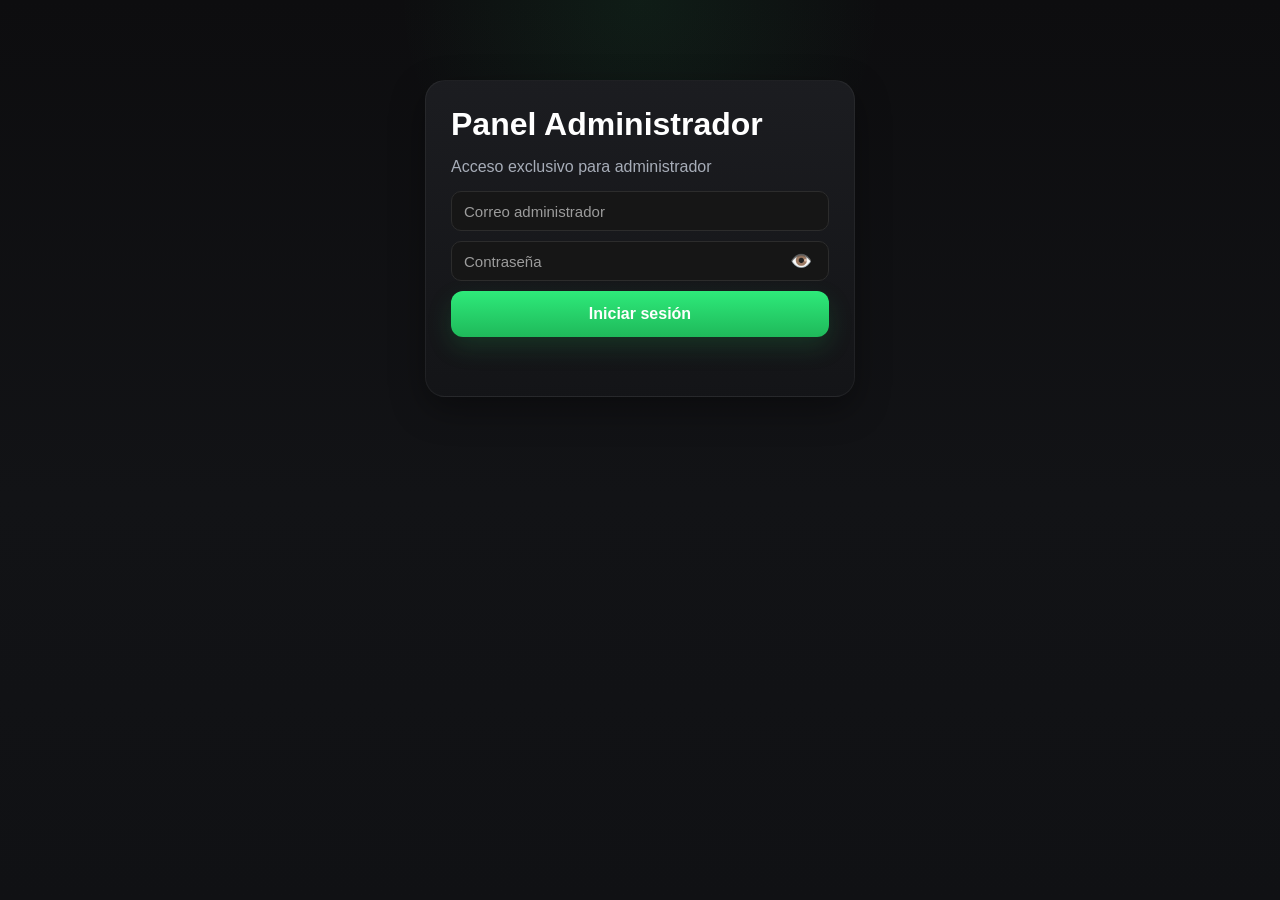
==== admin.html @ 3bd1fe05 "Update admin.html" ====
<!DOCTYPE html>
<html lang="es">
<head>
  <meta charset="UTF-8">
  <meta name="viewport" content="width=device-width, initial-scale=1.0">
  <title>Panel Administrador</title>
  <link rel="stylesheet" href="admin.css">

  <style>
    .tableWrapAdminScroll{
      max-height:620px;
      overflow:auto;
      border-radius:14px;
      border:1px solid rgba(255,255,255,0.06);
      background:#141414;
    }

    .tableWrapAdminScroll table{
      min-width:1500px;
    }

    #tablaRecargas td,
    #tablaRecargas th{
      white-space:nowrap;
    }

    #tablaRecargas td:nth-child(1){
      min-width:210px;
    }

    #tablaRecargas td:nth-child(3){
      min-width:190px;
    }

    #tablaRecargas td:nth-child(9){
      white-space:normal;
      min-width:140px;
    }

    .codigoGrid,
    .createGrid,
    .accountGrid,
    .downloadGrid{
      display:grid;
      grid-template-columns:repeat(auto-fit,minmax(220px,1fr));
      gap:10px;
      margin-bottom:15px;
    }

    .codigoGrid .full,
    .createGrid .full,
    .accountGrid .full,
    .downloadGrid .full{
      grid-column:1 / -1;
    }

    .createGrid input,
    .createGrid textarea,
    .accountGrid input,
    .accountGrid select,
    .codigoGrid input,
    .codigoGrid select,
    .downloadGrid input,
    .downloadGrid select,
    .inputWrap input,
    .tableInput,
    .tableInputDesc,
    .stockInput,
    .selectDark,
    input[type="text"],
    input[type="email"],
    input[type="password"],
    input[type="number"],
    textarea,
    select{
      background:#161616 !important;
      color:#fff !important;
      border:1px solid #2c2c2c !important;
      box-shadow:none !important;
    }

    .createGrid input::placeholder,
    .createGrid textarea::placeholder,
    .accountGrid input::placeholder,
    .codigoGrid input::placeholder,
    .downloadGrid input::placeholder,
    .inputWrap input::placeholder,
    .tableInput::placeholder,
    .tableInputDesc::placeholder,
    .stockInput::placeholder,
    input::placeholder,
    textarea::placeholder{
      color:#9c9c9c !important;
    }

    .tableInput,
    .stockInput,
    .selectDark,
    .inputWrap input,
    .createGrid input,
    .accountGrid input,
    .codigoGrid input,
    .downloadGrid input,
    select{
      min-height:40px;
      border-radius:10px;
      padding:10px 12px;
    }

    .tableInputDesc,
    .createGrid textarea,
    textarea{
      min-height:90px;
      border-radius:10px;
      padding:10px 12px;
      resize:vertical;
    }

    .tableInputReadonly{
      background:#101010 !important;
      color:#d6d6d6 !important;
      cursor:not-allowed;
    }

    .btnMiniSoft{
      display:inline-flex;
      align-items:center;
      justify-content:center;
      gap:8px;
      min-height:38px;
      padding:10px 14px;
      border:none;
      border-radius:10px;
      background:#262626;
      color:#fff;
      cursor:pointer;
      font-weight:700;
    }

    .btnMiniSoft:hover{
      background:#323232;
    }

    .sectionTools{
      display:flex;
      flex-wrap:wrap;
      gap:10px;
      margin-bottom:14px;
    }

    .adminTopActions{
      display:flex;
      align-items:center;
      gap:10px;
      flex-wrap:wrap;
    }

    .btnTiempoActivoOn{
      background:#1f7a45 !important;
      color:#fff !important;
    }

    .btnTiempoActivoOn:hover{
      background:#259653 !important;
    }

    .btnTiempoActivoOff{
      background:#444 !important;
      color:#fff !important;
    }

    .btnTiempoActivoOff:hover{
      background:#555 !important;
    }

    .accountPassWrap{
      display:flex;
      align-items:center;
      gap:8px;
    }

    .accountPassInput{
      width:100%;
      min-height:40px;
      border-radius:10px;
      padding:10px 12px;
      background:#161616;
      color:#fff;
      border:1px solid #2c2c2c;
    }

    .accountEye{
      min-width:40px;
      height:40px;
      border:none;
      border-radius:10px;
      cursor:pointer;
      background:#2a2a2a;
      color:#fff;
      font-size:16px;
    }

    .actionGroup{
      display:flex;
      flex-wrap:wrap;
      gap:8px;
    }

    .stockControls{
      display:flex;
      align-items:center;
      gap:8px;
      flex-wrap:wrap;
    }

    .stockBtn,
    .saveStockBtn,
    .smallBtn{
      border:none;
      border-radius:10px;
      min-height:38px;
      padding:8px 12px;
      font-weight:700;
      cursor:pointer;
      color:#fff;
    }

    .stockBtn{
      background:#2e2e2e;
    }

    .saveStockBtn,
    .btnSave{
      background:#1f7a45;
    }

    .btnSave:hover,
    .saveStockBtn:hover{
      background:#259653;
    }

    .btnDelete{
      background:#a93232;
    }

    .btnDelete:hover{
      background:#c53d3d;
    }

    .btnToggle{
      background:#4f46e5;
    }

    .btnToggle:hover{
      background:#6058ee;
    }

    .btnDangerSoft,
    .btnMiniDanger{
      background:#883131;
      color:#fff;
      border:none;
      border-radius:10px;
      min-height:38px;
      padding:10px 14px;
      font-weight:700;
      cursor:pointer;
    }

    .btnDangerSoft:hover,
    .btnMiniDanger:hover{
      background:#a43d3d;
    }

    .topSpacing{
      margin-top:15px;
    }

    .hidden{
      display:none !important;
    }

    .empty{
      padding:18px;
      border-radius:12px;
      background:#141414;
      border:1px solid rgba(255,255,255,0.06);
      color:#c8c8c8;
    }

    .badge{
      display:inline-flex;
      align-items:center;
      padding:6px 10px;
      border-radius:999px;
      font-size:12px;
      font-weight:700;
      text-transform:capitalize;
    }

    .badge.ok{
      background:rgba(45, 180, 97, 0.18);
      color:#9fe3b8;
    }

    .badge.off{
      background:rgba(130,130,130,0.2);
      color:#d0d0d0;
    }

    .badge.warn{
      background:rgba(255, 191, 71, 0.18);
      color:#ffd27a;
    }

    .badge.bad{
      background:rgba(229, 62, 62, 0.18);
      color:#ff9a9a;
    }

    .adminModal{
      position:fixed;
      inset:0;
      background:rgba(0,0,0,0.72);
      z-index:9999;
      display:none;
      align-items:center;
      justify-content:center;
      padding:20px;
    }

    .adminModal.show{
      display:flex;
    }

    .adminModalCard{
      width:min(980px, 100%);
      max-height:90vh;
      overflow:auto;
      background:#111;
      border:1px solid rgba(255,255,255,0.08);
      border-radius:18px;
      padding:18px;
    }

    .adminModalTop{
      display:flex;
      align-items:center;
      justify-content:space-between;
      gap:10px;
      margin-bottom:15px;
    }

    .adminModalClose{
      border:none;
      background:#262626;
      color:#fff;
      width:42px;
      height:42px;
      border-radius:12px;
      cursor:pointer;
      font-size:18px;
      font-weight:700;
    }

    .adminModalGrid{
      display:grid;
      grid-template-columns:1.2fr 1fr;
      gap:16px;
    }

    .adminModalPreview{
      min-height:360px;
      border-radius:16px;
      overflow:hidden;
      background:#181818;
      border:1px solid rgba(255,255,255,0.05);
      display:flex;
      align-items:center;
      justify-content:center;
    }

    .adminModalPreview img{
      width:100%;
      height:100%;
      object-fit:contain;
      display:block;
    }

    .adminModalEmpty{
      color:#d0d0d0;
      padding:20px;
      text-align:center;
    }

    .adminModalInfo{
      display:flex;
      flex-direction:column;
      gap:16px;
    }

    .adminInfoList{
      display:grid;
      gap:10px;
    }

    .adminInfoRow{
      display:flex;
      flex-direction:column;
      gap:4px;
      background:#151515;
      border:1px solid rgba(255,255,255,0.05);
      border-radius:12px;
      padding:12px;
    }

    .adminInfoRow small{
      color:#a3a3a3;
    }

    .adminModalActions{
      display:flex;
      flex-wrap:wrap;
      gap:10px;
    }

    .downloadTag{
      display:inline-flex;
      align-items:center;
      justify-content:center;
      padding:6px 10px;
      border-radius:999px;
      background:rgba(96, 88, 238, 0.18);
      color:#c8c4ff;
      font-weight:700;
      font-size:12px;
      text-transform:capitalize;
    }

    @media (max-width: 980px){
      .adminModalGrid{
        grid-template-columns:1fr;
      }
    }

    @media (max-width: 860px){
      .tableWrapAdminScroll{
        max-height:520px;
      }
    }
  </style>
</head>
<body>

  <div class="container">

    <div id="loginSection" class="loginBox card">
      <h1>Panel Administrador</h1>
      <p class="subLogin">Acceso exclusivo para administrador</p>

      <div class="inputWrap">
        <input type="email" id="adminEmail" placeholder="Correo administrador" autocomplete="email">
      </div>

      <div class="inputWrap">
        <input type="password" id="adminPassword" class="passwordInput" placeholder="Contraseña" autocomplete="current-password">
        <button type="button" class="togglePass" id="toggleBtn" onclick="togglePassword()">👁️</button>
      </div>

      <button class="btn" id="loginBtn" onclick="loginAdmin()">Iniciar sesión</button>
      <div id="loginMsg" class="mensaje"></div>
    </div>

    <div id="panelSection" class="hidden">
      <div class="topBar">
        <div class="info">
          <h2>Administrador conectado</h2>
          <p id="adminInfo">Cargando...</p>
        </div>

        <div class="adminTopActions">
          <button id="toggleTiempoActivoBtn" class="btnTiempoActivoSwitch btnTiempoActivoOff" type="button" onclick="toggleTiempoActivoAdmin()">
            Tiempo activo: Desactivado
          </button>
          <button class="btn btnLogout" onclick="cerrarSesion()">Cerrar sesión</button>
        </div>
      </div>

      <div class="grid">
        <div class="miniCard"><h3>Total ventas</h3><p id="totalVentas">0</p></div>
        <div class="miniCard"><h3>Ganancia total</h3><p id="gananciaTotal">S/ 0.00</p></div>
        <div class="miniCard"><h3>Compras hoy</h3><p id="totalComprasHoy">0</p></div>
        <div class="miniCard"><h3>Ganancia hoy</h3><p id="gananciaHoy">S/ 0.00</p></div>
        <div class="miniCard"><h3>Productos en stock</h3><p id="totalStock">0</p></div>
        <div class="miniCard"><h3>Usuarios registrados</h3><p id="totalUsuarios">0</p></div>
        <div class="miniCard"><h3>Solicitudes recarga</h3><p id="totalRecargas">0</p></div>
        <div class="miniCard"><h3>Solicitudes reembolso</h3><p id="totalReembolsos">0</p></div>
        <div class="miniCard"><h3>Códigos creados</h3><p id="totalCodigos">0</p></div>
      </div>

      <!-- RECARGAS -->
      <div class="card collapsibleCard">
        <button class="collapseHeader" type="button" onclick="toggleSection(this)">
          <span>Recargas</span>
          <span class="collapseIcon">▼</span>
        </button>

        <div class="collapseContent">
          <div id="recargaMsg" class="accountMsg"></div>

          <div class="sectionTools">
            <button class="btnMiniDanger" onclick="vaciarNodoConfirmado('recargas', 'Se eliminarán todas las recargas del historial.')">
              Vaciar historial recargas
            </button>
          </div>

          <div class="tableWrap tableWrapAdminScroll">
            <table id="tablaRecargas" class="hidden">
              <thead>
                <tr>
                  <th>ID</th>
                  <th>Usuario</th>
                  <th>UID</th>
                  <th>Monto</th>
                  <th>Método</th>
                  <th>Operación</th>
                  <th>Comprobante</th>
                  <th>Estado</th>
                  <th>Fecha</th>
                  <th>Acciones</th>
                </tr>
              </thead>
              <tbody></tbody>
            </table>
            <div id="recargasVacio" class="empty">Aún no existe el nodo recargas o no tiene datos.</div>
          </div>
        </div>
      </div>

      <!-- REEMBOLSOS -->
      <div class="card collapsibleCard">
        <button class="collapseHeader" type="button" onclick="toggleSection(this)">
          <span>Reembolsos</span>
          <span class="collapseIcon">▼</span>
        </button>

        <div class="collapseContent">
          <div id="reembolsoMsg" class="accountMsg"></div>

          <div class="sectionTools">
            <button class="btnMiniDanger" onclick="vaciarNodoConfirmado('reembolsos', 'Se eliminarán todas las solicitudes de reembolso.')">
              Vaciar historial reembolsos
            </button>
          </div>

          <div class="tableWrap tableWrapAdminScroll">
            <table id="tablaReembolsos" class="hidden">
              <thead>
                <tr>
                  <th>ID</th>
                  <th>Usuario</th>
                  <th>UID</th>
                  <th>Orden</th>
                  <th>Servicio</th>
                  <th>Monto</th>
                  <th>Estado</th>
                  <th>Fecha solicitud</th>
                  <th>Acciones</th>
                </tr>
              </thead>
              <tbody></tbody>
            </table>
            <div id="reembolsosVacio" class="empty">No hay solicitudes de reembolso.</div>
          </div>
        </div>
      </div>

      <!-- STOCK -->
      <div class="card collapsibleCard">
        <button class="collapseHeader" type="button" onclick="toggleSection(this)">
          <span>Stock</span>
          <span class="collapseIcon">▼</span>
        </button>

        <div class="collapseContent">
          <div class="sectionTools">
            <button class="btnMiniSoft" onclick="recalcularTodoElStock()">Recalcular stock automáticamente</button>
          </div>

          <div class="tableWrap">
            <table id="tablaStock" class="hidden">
              <thead>
                <tr>
                  <th>Producto</th>
                  <th>Stock actual</th>
                  <th>Estado</th>
                  <th>Editar stock</th>
                </tr>
              </thead>
              <tbody></tbody>
            </table>
            <div id="stockVacio" class="empty">No hay productos en stock registrados.</div>
          </div>
          <div id="stockMsg" class="stockMsg"></div>
        </div>
      </div>

      <!-- PRODUCTOS -->
      <div class="card collapsibleCard">
        <button class="collapseHeader" type="button" onclick="toggleSection(this)">
          <span>Productos</span>
          <span class="collapseIcon">▼</span>
        </button>

        <div class="collapseContent">
          <div class="createGrid">
            <input type="text" id="nuevoIdProducto" placeholder="ID producto (ej: pluginwaves)">
            <input type="text" id="nuevoNombreProducto" placeholder="Nombre producto">
            <input type="number" id="nuevoPrecioProducto" placeholder="Precio" min="0" step="0.01">
            <input type="number" id="nuevoStockProducto" placeholder="Stock" min="0">
            <input type="number" id="nuevaDuracionProducto" placeholder="Duración en días (3650 = permanente)" min="1">
            <input type="text" id="nuevaCategoriaProducto" placeholder="Categoría (ej: musica)">
            <input type="text" id="nuevaImagenProducto" placeholder="Link de imagen (Imgur, etc.)">
            <input type="text" id="nuevoTipoEntregaProducto" placeholder="Tipo entrega: cuenta / codigo / descarga / plugin">
            <input type="text" id="nuevoLinkDescargaProducto" placeholder="Link de descarga base (opcional)">
            <textarea id="nuevaDescripcionProducto" class="full" placeholder="Descripción del producto"></textarea>
          </div>

          <button class="btn btnMedium" onclick="crearProducto()">Crear producto</button>
          <div id="productoMsg" class="productoMsg"></div>

          <div class="tableWrap topSpacing tableWrapAdminScroll">
            <table id="tablaProductos" class="hidden">
              <thead>
                <tr>
                  <th>ID</th>
                  <th>Nombre</th>
                  <th>Precio</th>
                  <th>Stock</th>
                  <th>Duración</th>
                  <th>Estado</th>
                  <th>Categoría</th>
                  <th>Imagen URL</th>
                  <th>Tipo entrega</th>
                  <th>Link descarga</th>
                  <th>Proveedor</th>
                  <th>Com. Prov.</th>
                  <th>Com. Plataf.</th>
                  <th>Descripción</th>
                  <th>Acciones</th>
                </tr>
              </thead>
              <tbody></tbody>
            </table>
            <div id="productosVacio" class="empty">No hay productos registrados.</div>
          </div>
        </div>
      </div>

      <!-- CUENTAS -->
      <div class="card collapsibleCard">
        <button class="collapseHeader" type="button" onclick="toggleSection(this)">
          <span>Cuentas</span>
          <span class="collapseIcon">▼</span>
        </button>

        <div class="collapseContent">
          <div class="accountGrid">
            <select id="cuentaProducto" class="selectDark">
              <option value="">Selecciona producto</option>
            </select>

            <input type="text" id="cuentaCorreo" placeholder="Correo / usuario">

            <div class="inputWrap noMargin">
              <input type="password" id="cuentaClave" class="passwordInput" placeholder="Contraseña de la cuenta">
              <button type="button" class="togglePass" onclick="toggleCuentaPassword('cuentaClave', this)">👁️</button>
            </div>

            <input type="text" id="cuentaPerfil" placeholder="Perfil (ej: Perfil 1)">
            <input type="text" id="cuentaPin" placeholder="PIN (opcional)">
            <input type="text" id="cuentaObservacion" placeholder="Observación corta">
          </div>

          <button class="btn btnMedium" onclick="crearCuenta()">Guardar cuenta</button>
          <div id="cuentaMsg" class="accountMsg"></div>

          <div class="tableWrap topSpacing tableWrapAdminScroll">
            <table id="tablaCuentasDisponibles" class="hidden">
              <thead>
                <tr>
                  <th>Producto</th>
                  <th>Correo / Usuario</th>
                  <th>Clave</th>
                  <th>Perfil</th>
                  <th>PIN</th>
                  <th>Duración</th>
                  <th>Fecha creación</th>
                  <th>Vence</th>
                  <th>Observación</th>
                  <th>Estado</th>
                  <th>Acciones</th>
                </tr>
              </thead>
              <tbody></tbody>
            </table>
            <div id="cuentasDisponiblesVacio" class="empty">No hay cuentas disponibles registradas.</div>
          </div>
        </div>
      </div>

      <!-- CODIGOS -->
      <div class="card collapsibleCard">
        <button class="collapseHeader" type="button" onclick="toggleSection(this)">
          <span>Códigos</span>
          <span class="collapseIcon">▼</span>
        </button>

        <div class="collapseContent">
          <div class="codigoGrid">
            <select id="codigoProducto" class="selectDark">
              <option value="">Selecciona producto</option>
            </select>
            <input type="text" id="nuevoCodigoValor" placeholder="Código / licencia digital">
            <input type="text" id="nuevoCodigoObservacion" placeholder="Observación (opcional)">
          </div>

          <button class="btn btnMedium" onclick="crearCodigo()">Guardar código</button>
          <div id="codigoMsg" class="productoMsg"></div>

          <div class="sectionTools topSpacing">
            <button class="btnMiniDanger" onclick="vaciarNodoConfirmado('codigos', 'Se eliminarán todos los códigos del historial.')">
              Vaciar historial códigos
            </button>
          </div>

          <div class="tableWrap tableWrapAdminScroll">
            <table id="tablaCodigos" class="hidden">
              <thead>
                <tr>
                  <th>ID</th>
                  <th>Producto</th>
                  <th>Código / Licencia</th>
                  <th>Observación</th>
                  <th>Tipo entrega</th>
                  <th>Activo</th>
                  <th>Usado</th>
                  <th>Fecha creación</th>
                  <th>Fecha uso</th>
                  <th>Comprador</th>
                  <th>Acciones</th>
                </tr>
              </thead>
              <tbody></tbody>
            </table>
            <div id="codigosVacio" class="empty">Aún no existe el nodo codigos o no tiene datos.</div>
          </div>
        </div>
      </div>

      <!-- PLUGINS / DAW / DESCARGAS -->
      <div class="card collapsibleCard">
        <button class="collapseHeader" type="button" onclick="toggleSection(this)">
          <span>Plugins / DAW / Descargas</span>
          <span class="collapseIcon">▼</span>
        </button>

        <div class="collapseContent">
          <div class="downloadGrid">
            <select id="descargaProducto" class="selectDark">
              <option value="">Selecciona producto</option>
            </select>

            <select id="descargaPlataforma" class="selectDark">
              <option value="windows">Windows</option>
              <option value="mac">Mac</option>
              <option value="general">General</option>
            </select>

            <input type="text" id="descargaNombre" placeholder="Nombre visible (ej: Melodyne Windows)">
            <input type="text" id="descargaLink" class="full" placeholder="Link de descarga">
          </div>

          <button class="btn btnMedium" onclick="guardarDescargaProducto()">Guardar descarga</button>
          <div id="descargaMsg" class="accountMsg"></div>

          <div class="tableWrap topSpacing tableWrapAdminScroll">
            <table id="tablaDescargas" class="hidden">
              <thead>
                <tr>
                  <th>Producto</th>
                  <th>Tipo entrega</th>
                  <th>Windows</th>
                  <th>Mac</th>
                  <th>General</th>
                  <th>Acciones</th>
                </tr>
              </thead>
              <tbody></tbody>
            </table>
            <div id="descargasVacio" class="empty">No hay productos configurados para plugins, DAW o descargas.</div>
          </div>
        </div>
      </div>

      <!-- VENTAS -->
      <div class="card collapsibleCard closed">
        <button class="collapseHeader" type="button" onclick="toggleSection(this)">
          <span>Ventas</span>
          <span class="collapseIcon">▼</span>
        </button>

        <div class="collapseContent">
          <div class="sectionTools">
            <button class="btnMiniDanger" onclick="vaciarNodoConfirmado('ventas', 'Se eliminará todo el historial de ventas.')">
              Vaciar historial ventas
            </button>
          </div>

          <div class="tableWrap tableWrapAdminScroll">
            <table id="tablaVentas" class="hidden">
              <thead>
                <tr>
                  <th>ID</th>
                  <th>Producto</th>
                  <th>Cliente</th>
                  <th>Operación</th>
                  <th>Monto</th>
                  <th>Fecha</th>
                  <th>Estado</th>
                  <th>Acciones</th>
                </tr>
              </thead>
              <tbody></tbody>
            </table>
            <div id="ventasVacio" class="empty">No hay ventas registradas.</div>
          </div>
        </div>
      </div>

      <!-- COMPRAS HOY -->
      <div class="card collapsibleCard closed">
        <button class="collapseHeader" type="button" onclick="toggleSection(this)">
          <span>Compras Hoy</span>
          <span class="collapseIcon">▼</span>
        </button>

        <div class="collapseContent">
          <div class="sectionTools">
            <button class="btnMiniDanger" onclick="vaciarComprasHoyConfirmado()">
              Vaciar historial compras hoy
            </button>
          </div>

          <div class="tableWrap tableWrapAdminScroll">
            <table id="tablaComprasHoy" class="hidden">
              <thead>
                <tr>
                  <th>ID</th>
                  <th>Producto</th>
                  <th>Cliente</th>
                  <th>Operación</th>
                  <th>Monto</th>
                  <th>Fecha</th>
                  <th>Estado</th>
                  <th>Acciones</th>
                </tr>
              </thead>
              <tbody></tbody>
            </table>
            <div id="comprasHoyVacio" class="empty">No hay compras hoy registradas.</div>
          </div>
        </div>
      </div>

      <!-- CUENTAS USADAS -->
      <div class="card collapsibleCard closed">
        <button class="collapseHeader" type="button" onclick="toggleSection(this)">
          <span>Cuentas entregadas / usadas</span>
          <span class="collapseIcon">▼</span>
        </button>

        <div class="collapseContent">
          <div class="sectionTools">
            <button class="btnMiniDanger" onclick="vaciarCuentasUsadasConfirmado()">
              Vaciar historial cuentas usadas
            </button>
          </div>

          <div class="tableWrap tableWrapAdminScroll">
            <table id="tablaCuentasUsadas" class="hidden">
              <thead>
                <tr>
                  <th>Producto</th>
                  <th>Correo</th>
                  <th>Clave</th>
                  <th>Perfil</th>
                  <th>Comprador</th>
                  <th>UID Usuario</th>
                  <th>Duración</th>
                  <th>Fecha creación</th>
                  <th>Fecha entrega</th>
                  <th>Vence</th>
                  <th>PIN</th>
                  <th>Observación</th>
                  <th>Estado</th>
                  <th>Acciones</th>
                </tr>
              </thead>
              <tbody></tbody>
            </table>
            <div id="cuentasUsadasVacio" class="empty">No hay cuentas entregadas o usadas.</div>
          </div>
        </div>
      </div>

      <!-- DESCARGAS ENTREGADAS -->
      <div class="card collapsibleCard closed">
        <button class="collapseHeader" type="button" onclick="toggleSection(this)">
          <span>Descargas entregadas / Plugins vendidos</span>
          <span class="collapseIcon">▼</span>
        </button>

        <div class="collapseContent">
          <div class="tableWrap tableWrapAdminScroll">
            <table id="tablaDescargasEntregadas" class="hidden">
              <thead>
                <tr>
                  <th>UID</th>
                  <th>Orden ID</th>
                  <th>Servicio</th>
                  <th>Comprador</th>
                  <th>Precio</th>
                  <th>Plataforma</th>
                  <th>Link entrega</th>
                  <th>Fecha compra</th>
                  <th>Estado</th>
                  <th>Acciones</th>
                </tr>
              </thead>
              <tbody></tbody>
            </table>
            <div id="descargasEntregadasVacio" class="empty">No hay descargas o plugins vendidos todavía.</div>
          </div>
        </div>
      </div>

      <!-- USUARIOS -->
      <div class="card collapsibleCard closed">
        <button class="collapseHeader" type="button" onclick="toggleSection(this)">
          <span>Usuarios</span>
          <span class="collapseIcon">▼</span>
        </button>

        <div class="collapseContent">
          <div class="tableWrap tableWrapAdminScroll">
            <table id="tablaUsuarios" class="hidden">
              <thead>
                <tr>
                  <th>ID</th>
                  <th>Nombre</th>
                  <th>Correo</th>
                  <th>Saldo</th>
                  <th>Fecha Registro</th>
                  <th>Estado</th>
                  <th>Acciones</th>
                </tr>
              </thead>
              <tbody></tbody>
            </table>
            <div id="usuariosVacio" class="empty">Aún no existe el nodo usuarios o no tiene datos.</div>
          </div>
        </div>
      </div>

    </div>
  </div>

  <!-- MODAL RECARGA -->
  <div id="modalRecarga" class="adminModal" onclick="cerrarModalRecargaFondo(event)">
    <div class="adminModalCard">
      <div class="adminModalTop">
        <h3>Detalle de recarga</h3>
        <button class="adminModalClose" type="button" onclick="cerrarModalRecarga()">✕</button>
      </div>

      <div class="adminModalGrid">
        <div class="adminModalPreview" id="recargaPreviewWrap">
          <img id="recargaPreviewImg" src="" alt="Comprobante">
        </div>

        <div class="adminModalInfo">
          <div class="adminInfoList">
            <div class="adminInfoRow"><small>ID</small><strong id="modalRecargaId">-</strong></div>
            <div class="adminInfoRow"><small>Nombre</small><strong id="modalRecargaNombre">-</strong></div>
            <div class="adminInfoRow"><small>Usuario</small><strong id="modalRecargaUsuario">-</strong></div>
            <div class="adminInfoRow"><small>UID</small><strong id="modalRecargaUid">-</strong></div>
            <div class="adminInfoRow"><small>Monto</small><strong id="modalRecargaMonto">-</strong></div>
            <div class="adminInfoRow"><small>Método</small><strong id="modalRecargaMetodo">-</strong></div>
            <div class="adminInfoRow"><small>Operación</small><strong id="modalRecargaOperacion">-</strong></div>
            <div class="adminInfoRow"><small>Estado</small><strong id="modalRecargaEstado">-</strong></div>
            <div class="adminInfoRow"><small>Fecha</small><strong id="modalRecargaFecha">-</strong></div>
            <div class="adminInfoRow"><small>Email</small><strong id="modalRecargaEmail">-</strong></div>
          </div>

          <div class="adminModalActions">
            <button id="modalBtnAbrirArchivo" class="btnMiniSoft" type="button">Abrir imagen</button>
            <button id="modalBtnAprobar" class="smallBtn btnSave" type="button">Aprobar</button>
            <button id="modalBtnRechazar" class="smallBtn btnDelete" type="button">Rechazar</button>
            <button id="modalBtnEliminar" class="smallBtn btnDelete" type="button">Eliminar registro</button>
          </div>
        </div>
      </div>
    </div>
  </div>

  <audio id="audioRecarga" preload="auto">
    <source src="img/notificacion.mp3" type="audio/mpeg">
  </audio>

  <script src="https://www.gstatic.com/firebasejs/8.10.1/firebase-app.js"></script>
  <script src="https://www.gstatic.com/firebasejs/8.10.1/firebase-auth.js"></script>
  <script src="https://www.gstatic.com/firebasejs/8.10.1/firebase-database.js"></script>

  <script>
    const firebaseConfig = {
      apiKey: "AIzaSyC3rYEe4akJ0w8zcNM4q-25yG7q6CaUHhY",
      authDomain: "streamsvip-b7d91.firebaseapp.com",
      databaseURL: "https://streamsvip-b7d91-default-rtdb.firebaseio.com",
      projectId: "streamsvip-b7d91",
      storageBucket: "streamsvip-b7d91.firebasestorage.app",
      messagingSenderId: "440618225611",
      appId: "1:440618225611:web:eeb4230a10499e1dfff04e"
    };

    if (!firebase.apps.length) firebase.initializeApp(firebaseConfig);

    const auth = firebase.auth();
    const db = firebase.database();

    const ADMIN_EMAIL = "velithaz@gmail.com".toLowerCase();
    const LIMITE_REEMBOLSO_MS = 24 * 60 * 60 * 1000;

    const loginSection = document.getElementById("loginSection");
    const panelSection = document.getElementById("panelSection");
    const loginMsg = document.getElementById("loginMsg");
    const adminInfo = document.getElementById("adminInfo");
    const loginBtn = document.getElementById("loginBtn");
    const adminEmailInput = document.getElementById("adminEmail");
    const adminPasswordInput = document.getElementById("adminPassword");
    const toggleBtn = document.getElementById("toggleBtn");
    const stockMsg = document.getElementById("stockMsg");
    const productoMsg = document.getElementById("productoMsg");
    const codigoMsg = document.getElementById("codigoMsg");
    const toggleTiempoActivoBtn = document.getElementById("toggleTiempoActivoBtn");

    let stockCache = {};
    let productosCache = {};
    let panelAdminYaCargado = false;
    let modalRecargaActual = null;
    let recargasCacheAdmin = {};

    const TIEMPO_INACTIVIDAD_ADMIN = 7 * 60 * 1000;
    const TIEMPO_AVISO_ADMIN = 1 * 60 * 1000;

    let adminTimeoutLogout = null;
    let adminTimeoutAviso = null;
    let adminControlIniciado = false;
    let adminAvisoMostrado = false;

    let recargasInicializadas = false;
    let recargasPendientesCache = {};
    let recargasListenerActivo = false;

    let stockRecalcTimeout = null;
let stockAutoSyncEscuchando = false;
let tiempoActivoAdmin = localStorage.getItem("streamsvip_admin_tiempo_activo") === "true";
let recargaProcesando = false;

function reembolsoDentroDeTiempo(fechaCompra) {
  if (!fechaCompra) return false;
  const compraMs = new Date(fechaCompra).getTime();
  if (isNaN(compraMs)) return false;
  return (Date.now() - compraMs) <= LIMITE_REEMBOLSO_MS;
}

function esProductoCodigoAdmin(productoId, item = {}) {
  const id = String(productoId || "").toLowerCase();
  const categoria = String(item.categoria || "").toLowerCase();
  const nombre = String(item.nombre || "").toLowerCase();
  const tipoEntrega = String(item.tipoEntrega || "").toLowerCase();
  return (
    categoria.includes("licencia") ||
    tipoEntrega === "codigo" ||
    id === "windows11pro" ||
    nombre.includes("windows 11 pro")
  );
}

function esProductoDescargaAdmin(productoId, item = {}) {
  const tipoEntrega = String(item.tipoEntrega || "").toLowerCase();
  return tipoEntrega === "descarga" || tipoEntrega === "plugin";
}

function esProductoCuentaAdmin(productoId, item = {}) {
  return !esProductoCodigoAdmin(productoId, item) && !esProductoDescargaAdmin(productoId, item);
}

function actualizarBotonTiempoActivoAdmin() {
  if (!toggleTiempoActivoBtn) return;
  if (tiempoActivoAdmin) {
    toggleTiempoActivoBtn.textContent = "Tiempo activo: Activado";
    toggleTiempoActivoBtn.classList.add("btnTiempoActivoOn");
    toggleTiempoActivoBtn.classList.remove("btnTiempoActivoOff");
  } else {
    toggleTiempoActivoBtn.textContent = "Tiempo activo: Desactivado";
    toggleTiempoActivoBtn.classList.add("btnTiempoActivoOff");
    toggleTiempoActivoBtn.classList.remove("btnTiempoActivoOn");
  }
}

function toggleTiempoActivoAdmin() {
  tiempoActivoAdmin = !tiempoActivoAdmin;
  localStorage.setItem("streamsvip_admin_tiempo_activo", tiempoActivoAdmin ? "true" : "false");
  actualizarBotonTiempoActivoAdmin();
  if (tiempoActivoAdmin) limpiarAdminInactividad();
  else reiniciarAdminInactividad();
}

function limpiarAdminInactividad() {
  if (adminTimeoutLogout) clearTimeout(adminTimeoutLogout);
  if (adminTimeoutAviso) clearTimeout(adminTimeoutAviso);
  adminTimeoutLogout = null;
  adminTimeoutAviso = null;
}

function avisoAdminInactividad() {
  if (adminAvisoMostrado) return;
  adminAvisoMostrado = true;
  alert("Panel administrador inactivo. La sesión se cerrará en 1 minuto si no realizas ninguna acción.");
}

function cerrarAdminPorInactividad() {
  limpiarAdminInactividad();
  adminAvisoMostrado = false;
  auth.signOut()
    .then(() => {
      alert("La sesión del administrador se cerró por inactividad.");
      window.location.replace("admin.html");
    })
    .catch(() => {
      alert("La sesión del administrador se cerró por inactividad.");
      window.location.replace("admin.html");
    });
}

function reiniciarAdminInactividad() {
  limpiarAdminInactividad();
  adminAvisoMostrado = false;
  if (tiempoActivoAdmin) return;
  adminTimeoutAviso = setTimeout(() => {
    avisoAdminInactividad();
  }, TIEMPO_INACTIVIDAD_ADMIN - TIEMPO_AVISO_ADMIN);
  adminTimeoutLogout = setTimeout(() => {
    cerrarAdminPorInactividad();
  }, TIEMPO_INACTIVIDAD_ADMIN);
}

function iniciarControlAdminInactividad() {
  if (adminControlIniciado) {
    reiniciarAdminInactividad();
    return;
  }
  const eventos = ["mousemove","mousedown","click","scroll","keypress","touchstart","touchmove","keydown"];
  eventos.forEach((evento) => document.addEventListener(evento, reiniciarAdminInactividad, true));
  window.addEventListener("focus", reiniciarAdminInactividad);
  document.addEventListener("visibilitychange", () => {
    if (!document.hidden) reiniciarAdminInactividad();
  });
  adminControlIniciado = true;
  reiniciarAdminInactividad();
}

function reproducirSonidoRecarga() {
  const audio = document.getElementById("audioRecarga");
  if (!audio) return;
  audio.currentTime = 0;
  audio.play().catch(() => {});
}

function normalizarEstadoRecarga(estado) {
  return String(estado || "pendiente").toLowerCase().trim();
}

function recargaEsFinalizada(estado) {
  const e = normalizarEstadoRecarga(estado);
  return e === "aprobada" || e === "rechazada";
}

function actualizarBotonesModalRecarga(item = {}) {
  const btnAprobar = document.getElementById("modalBtnAprobar");
  const btnRechazar = document.getElementById("modalBtnRechazar");
  const btnEliminar = document.getElementById("modalBtnEliminar");
  const btnAbrir = document.getElementById("modalBtnAbrirArchivo");

  if (!btnAprobar || !btnRechazar || !btnEliminar || !btnAbrir) return;

  const estado = normalizarEstadoRecarga(item.estado);
  const finalizada = recargaEsFinalizada(estado);
  const bloqueado = recargaProcesando || finalizada;

  btnAprobar.disabled = bloqueado;
  btnRechazar.disabled = bloqueado;
  btnEliminar.disabled = recargaProcesando;

  btnAprobar.style.opacity = bloqueado ? "0.6" : "1";
  btnRechazar.style.opacity = bloqueado ? "0.6" : "1";
  btnEliminar.style.opacity = recargaProcesando ? "0.6" : "1";

  if (estado === "aprobada") {
    btnAprobar.textContent = "Ya aprobada";
    btnRechazar.textContent = "Rechazar";
    btnRechazar.disabled = true;
    btnRechazar.style.opacity = "0.6";
  } else if (estado === "rechazada") {
    btnAprobar.textContent = "Aprobar";
    btnRechazar.textContent = "Ya rechazada";
    btnAprobar.disabled = true;
    btnAprobar.style.opacity = "0.6";
  } else {
    btnAprobar.textContent = recargaProcesando ? "Procesando..." : "Aprobar";
    btnRechazar.textContent = recargaProcesando ? "Procesando..." : "Rechazar";
  }

  btnAbrir.disabled = !item.comprobanteURL;
  btnAbrir.style.opacity = item.comprobanteURL ? "1" : "0.6";
}

function togglePassword() {
  adminPasswordInput.type = adminPasswordInput.type === "password" ? "text" : "password";
  toggleBtn.textContent = adminPasswordInput.type === "password" ? "👁️" : "🙈";
}

function toggleCuentaPassword(inputId, btn) {
  const input = document.getElementById(inputId);
  if (!input) return;
  input.type = input.type === "password" ? "text" : "password";
  if (btn) btn.textContent = input.type === "password" ? "👁️" : "🙈";
}

function toggleSection(button) {
  const card = button.closest(".collapsibleCard");
  if (!card) return;
  card.classList.toggle("closed");
}

adminEmailInput.addEventListener("keydown", e => {
  if (e.key === "Enter") loginAdmin();
});

adminPasswordInput.addEventListener("keydown", e => {
  if (e.key === "Enter") loginAdmin();
});

function setLoading(estado) {
  loginBtn.disabled = estado;
  loginBtn.textContent = estado ? "Ingresando..." : "Iniciar sesión";
}

function loginAdmin() {
  const email = adminEmailInput.value.trim().toLowerCase();
  const password = adminPasswordInput.value.trim();
  loginMsg.textContent = "";

  if (!email || !password) {
    loginMsg.textContent = "Completa correo y contraseña.";
    return;
  }

  setLoading(true);

  auth.setPersistence(firebase.auth.Auth.Persistence.SESSION)
    .then(() => auth.signInWithEmailAndPassword(email, password))
    .then((userCredential) => {
      const user = userCredential.user;
      if (!user || !user.email) {
        return auth.signOut().then(() => {
          throw new Error("No se pudo validar el usuario.");
        });
      }

      if (user.email.toLowerCase() !== ADMIN_EMAIL) {
        return auth.signOut().then(() => {
          throw new Error("Acceso denegado. Este usuario no es administrador.");
        });
      }

      return db.ref("usuarios/" + user.uid).once("value").then((snap) => {
        const data = snap.val() || {};
        const rol = data.rol || "";
        const estado = String(data.estado || "activo").toLowerCase();

        if (rol !== "admin") {
          return auth.signOut().then(() => {
            throw new Error("Tu cuenta no tiene rol administrador.");
          });
        }

        if (estado === "bloqueado") {
          return auth.signOut().then(() => {
            throw new Error("Tu cuenta administrativa está bloqueada.");
          });
        }
      });
    })
    .then(() => setLoading(false))
    .catch((error) => {
      setLoading(false);
      if (error.code === "auth/user-not-found") {
        loginMsg.textContent = "Ese correo no existe en Firebase Authentication.";
      } else if (error.code === "auth/wrong-password") {
        loginMsg.textContent = "La contraseña es incorrecta.";
      } else {
        loginMsg.textContent = error.message || "Correo o contraseña incorrectos.";
      }
    });
}

function cerrarSesion() {
  limpiarAdminInactividad();
  auth.signOut()
    .then(() => window.location.replace("admin.html"))
    .catch(() => window.location.replace("admin.html"));
}

auth.onAuthStateChanged(async (user) => {
  if (user && user.email && user.email.toLowerCase() === ADMIN_EMAIL) {
    try {
      const snap = await db.ref("usuarios/" + user.uid).once("value");
      const data = snap.val() || {};
      const rol = data.rol || "";
      const estado = String(data.estado || "activo").toLowerCase();

      if (rol !== "admin" || estado === "bloqueado") {
        await auth.signOut();
        loginSection.classList.remove("hidden");
        panelSection.classList.add("hidden");
        loginMsg.textContent = "Acceso denegado.";
        setLoading(false);
        return;
      }

      loginSection.classList.add("hidden");
      panelSection.classList.remove("hidden");
      adminInfo.textContent = user.email;
      actualizarBotonTiempoActivoAdmin();

      if (!panelAdminYaCargado) {
        cargarPanel();
        panelAdminYaCargado = true;
      }

      iniciarControlAdminInactividad();
    } catch (error) {
      console.error("Error verificando admin:", error);
      await auth.signOut();
      loginSection.classList.remove("hidden");
      panelSection.classList.add("hidden");
      loginMsg.textContent = "No se pudo validar el acceso.";
      setLoading(false);
    }
  } else {
    limpiarAdminInactividad();
    panelAdminYaCargado = false;
    recargasInicializadas = false;
    recargasPendientesCache = {};
    recargasCacheAdmin = {};
    loginSection.classList.remove("hidden");
    panelSection.classList.add("hidden");
    setLoading(false);
  }
});

function cargarPanel() {
  cargarVentas();
  cargarComprasHoy();
  cargarStock();
  cargarProductos();
  cargarProductosEnSelects();
  cargarCuentas();
  cargarUsuarios();
  cargarRecargas();
  cargarReembolsos();
  cargarCodigos();
  cargarDescargas();
  cargarDescargasEntregadas();
  escucharNuevasRecargasPendientes();
  iniciarAutoSyncStock();
  recalcularTodoElStockSilencioso();
}

function badgeEstado(texto) {
  texto = (texto || "").toString().toLowerCase();
  if (texto.includes("desactiv")) return '<span class="badge off">desactivado</span>';
  if (texto.includes("aprob") || texto.includes("activo") || texto.includes("complet") || texto === "true" || texto === "disponible" || texto === "activa") {
    return '<span class="badge ok">' + texto + '</span>';
  }
  if (texto.includes("pend")) return '<span class="badge warn">' + texto + '</span>';
  return '<span class="badge bad">' + texto + '</span>';
}

function textoSeguro(valor, fallback = "-") {
  if (valor === undefined || valor === null || valor === "") return fallback;
  return valor;
}

function formatearDinero(valor) {
  return "S/ " + Number(valor || 0).toFixed(2);
}

function formatearFecha(valor) {
  if (valor === undefined || valor === null || valor === "") return "-";
  if (typeof valor === "number") {
    const d = new Date(valor);
    if (isNaN(d.getTime())) return String(valor);
    return d.toLocaleString("es-PE");
  }
  const d = new Date(valor);
  if (!isNaN(d.getTime())) return d.toLocaleString("es-PE");
  return String(valor);
}

function timestampSeguro(valor) {
  if (typeof valor === "number") return valor;
  const ms = new Date(valor || "").getTime();
  return isNaN(ms) ? 0 : ms;
}

function obtenerDuracionTextoAdmin(dias) {
  const n = Number(dias || 0);
  if (n >= 3650) return "Permanente";
  if (n === 365) return "1 año";
  if (n === 180) return "6 meses";
  if (n === 90) return "3 meses";
  if (n === 60) return "2 meses";
  if (n === 30) return "1 mes";
  if (n === 15) return "15 días";
  if (n === 7) return "7 días";
  if (n === 1) return "1 día";
  return n + " días";
}

function sumarDias(fechaBase, dias) {
  const base = new Date(fechaBase);
  if (isNaN(base.getTime())) return "";
  base.setDate(base.getDate() + Number(dias || 0));
  return base.toISOString();
}

function mostrarMensajeStock(texto, error = false) {
  stockMsg.textContent = texto;
  stockMsg.style.color = error ? "#ff8a8a" : "#9fe3b8";
  clearTimeout(window.stockMsgTimeout);
  window.stockMsgTimeout = setTimeout(() => stockMsg.textContent = "", 3000);
}

function mostrarMensajeProducto(texto, error = false) {
  productoMsg.textContent = texto;
  productoMsg.style.color = error ? "#ff8a8a" : "#9fe3b8";
  clearTimeout(window.productoMsgTimeout);
  window.productoMsgTimeout = setTimeout(() => productoMsg.textContent = "", 3000);
}

function mostrarMensajeCuenta(texto, error = false) {
  const cuentaMsg = document.getElementById("cuentaMsg");
  cuentaMsg.textContent = texto;
  cuentaMsg.style.color = error ? "#ff8a8a" : "#9fe3b8";
  clearTimeout(window.cuentaMsgTimeout);
  window.cuentaMsgTimeout = setTimeout(() => cuentaMsg.textContent = "", 3000);
}

function mostrarMensajeRecarga(texto, error = false) {
  const recargaMsg = document.getElementById("recargaMsg");
  recargaMsg.textContent = texto;
  recargaMsg.style.color = error ? "#ff8a8a" : "#9fe3b8";
  clearTimeout(window.recargaMsgTimeout);
  window.recargaMsgTimeout = setTimeout(() => recargaMsg.textContent = "", 3500);
}

function mostrarMensajeReembolso(texto, error = false) {
  const reembolsoMsg = document.getElementById("reembolsoMsg");
  reembolsoMsg.textContent = texto;
  reembolsoMsg.style.color = error ? "#ff8a8a" : "#9fe3b8";
  clearTimeout(window.reembolsoMsgTimeout);
  window.reembolsoMsgTimeout = setTimeout(() => reembolsoMsg.textContent = "", 3000);
}

function mostrarMensajeCodigo(texto, error = false) {
  if (!codigoMsg) return;
  codigoMsg.textContent = texto;
  codigoMsg.style.color = error ? "#ff8a8a" : "#9fe3b8";
  clearTimeout(window.codigoMsgTimeout);
  window.codigoMsgTimeout = setTimeout(() => codigoMsg.textContent = "", 3000);
}

function mostrarMensajeDescarga(texto, error = false) {
  const descargaMsg = document.getElementById("descargaMsg");
  if (!descargaMsg) return;
  descargaMsg.textContent = texto;
  descargaMsg.style.color = error ? "#ff8a8a" : "#9fe3b8";
  clearTimeout(window.descargaMsgTimeout);
  window.descargaMsgTimeout = setTimeout(() => descargaMsg.textContent = "", 3000);
}

function aprobarRecarga(id) {
  if (recargaProcesando) return;
  recargaProcesando = true;

  const cacheItem = recargasCacheAdmin[id] || {};
  actualizarBotonesModalRecarga(cacheItem);

  db.ref("recargas/" + id).once("value")
    .then((snap) => {
      const item = snap.val();
      if (!item || typeof item !== "object") throw new Error("La recarga no existe.");

      const uid = item.uidUsuario || item.uid || "";
      const monto = Number(item.monto || 0);
      const estadoActual = normalizarEstadoRecarga(item.estado);

      if (!uid) throw new Error("La recarga no tiene uidUsuario o uid.");
      if (isNaN(monto) || monto <= 0) throw new Error("El monto de la recarga no es válido.");
      if (estadoActual === "aprobada") throw new Error("Esta recarga ya fue aprobada.");
      if (estadoActual === "rechazada") throw new Error("Esta recarga ya fue rechazada.");

      return db.ref("usuarios/" + uid).once("value").then((snapshot) => {
        const usuario = snapshot.val();
        if (!usuario) throw new Error("No existe el usuario en /usuarios/" + uid);

        const saldoActual = Number(usuario.saldo || 0);
        const nuevoSaldo = Number((saldoActual + monto).toFixed(2));
        const ahora = Date.now();

        const updates = {};
        updates["usuarios/" + uid + "/saldo"] = nuevoSaldo;
        updates["recargas/" + id + "/estado"] = "aprobada";
        updates["recargas/" + id + "/fechaAprobacion"] = ahora;
        updates["recargas/" + id + "/updatedAt"] = ahora;

        return db.ref().update(updates);
      });
    })
    .then(() => {
      mostrarMensajeRecarga("Recarga aprobada y saldo sumado correctamente.");
      recargaProcesando = false;

      if (recargasCacheAdmin[id]) {
        recargasCacheAdmin[id].estado = "aprobada";
        recargasCacheAdmin[id].fechaAprobacion = Date.now();
      }

      if (modalRecargaActual && modalRecargaActual.id === id) {
        modalRecargaActual.estado = "aprobada";
        document.getElementById("modalRecargaEstado").textContent = "aprobada";
        actualizarBotonesModalRecarga(modalRecargaActual);
      }
    })
    .catch((error) => {
      recargaProcesando = false;
      if (modalRecargaActual && modalRecargaActual.id === id) {
        actualizarBotonesModalRecarga(modalRecargaActual);
      }
      mostrarMensajeRecarga("Error al aprobar recarga: " + error.message, true);
    });
}

function rechazarRecarga(id) {
  if (recargaProcesando) return;
  recargaProcesando = true;

  const cacheItem = recargasCacheAdmin[id] || {};
  actualizarBotonesModalRecarga(cacheItem);

  db.ref("recargas/" + id).once("value")
    .then((snap) => {
      const item = snap.val();
      if (!item || typeof item !== "object") throw new Error("La recarga no existe.");

      const estadoActual = normalizarEstadoRecarga(item.estado);

      if (estadoActual === "aprobada") throw new Error("No puedes rechazar una recarga ya aprobada.");
      if (estadoActual === "rechazada") throw new Error("Esta recarga ya fue rechazada.");

      return db.ref("recargas/" + id).update({
        estado: "rechazada",
        fechaRechazo: Date.now(),
        updatedAt: Date.now()
      });
    })
    .then(() => {
      mostrarMensajeRecarga("Recarga rechazada correctamente.");
      recargaProcesando = false;

      if (recargasCacheAdmin[id]) {
        recargasCacheAdmin[id].estado = "rechazada";
        recargasCacheAdmin[id].fechaRechazo = Date.now();
      }

      if (modalRecargaActual && modalRecargaActual.id === id) {
        modalRecargaActual.estado = "rechazada";
        document.getElementById("modalRecargaEstado").textContent = "rechazada";
        actualizarBotonesModalRecarga(modalRecargaActual);
      }
    })
    .catch((error) => {
      recargaProcesando = false;
      if (modalRecargaActual && modalRecargaActual.id === id) {
        actualizarBotonesModalRecarga(modalRecargaActual);
      }
      mostrarMensajeRecarga("Error al rechazar recarga: " + error.message, true);
    });
}
      .then(() => {
        mostrarMensajeRecarga("Recarga rechazada correctamente.");
        if (modalRecargaActual && modalRecargaActual.id === id) cerrarModalRecarga();
      })
      .catch((error) => mostrarMensajeRecarga("Error al rechazar recarga: " + error.message, true));
    }

    function aprobarReembolso(id) {
      db.ref("reembolsos/" + id).once("value")
      .then((snap) => {
        const item = snap.val();
        if (!item || typeof item !== "object") throw new Error("La solicitud no existe.");

        const uid = item.uidUsuario || "";
        const ordenId = item.ordenId || "";
        const monto = Number(item.monto || item.precio || 0);
        const estadoActual = String(item.estado || "").toLowerCase();

        if (!uid) throw new Error("La solicitud no tiene uidUsuario.");
        if (!ordenId) throw new Error("La solicitud no tiene ordenId.");
        if (isNaN(monto) || monto <= 0) throw new Error("Monto inválido.");
        if (estadoActual === "aprobado") throw new Error("Este reembolso ya fue aprobado.");
        if (estadoActual === "rechazado") throw new Error("Este reembolso ya fue rechazado.");

        return Promise.all([
          db.ref("usuarios/" + uid).once("value"),
          db.ref("ordenes/" + uid + "/" + ordenId).once("value")
        ])
        .then(([usuarioSnap, ordenSnap]) => {
          const usuario = usuarioSnap.val();
          const orden = ordenSnap.val();

          if (!usuario) throw new Error("No existe el usuario del reembolso.");
          if (!orden) throw new Error("No existe la orden vinculada.");

          const tipoEntrega = String(orden.tipoEntrega || "").toLowerCase();
          const esCodigo = orden.esCodigo === true || tipoEntrega === "codigo";
          const esLicencia = orden.esLicencia === true || tipoEntrega === "plugin" || tipoEntrega === "descarga";

          if (esCodigo || esLicencia) {
            throw new Error("Los reembolsos solo están habilitados para compras entregadas con cuentas, no para códigos, plugins o descargas.");
          }

          if (!reembolsoDentroDeTiempo(orden.fechaCompra)) {
            throw new Error("El plazo de 24 horas para reembolso ya venció.");
          }

          const saldoActual = Number(usuario.saldo || 0);
          const nuevoSaldo = Number((saldoActual + monto).toFixed(2));
          const ahora = Date.now();

          const historialReembolso = {
            ...orden,
            ordenIdOriginal: ordenId,
            uidUsuario: uid,
            reembolsoId: id,
            estado: "reembolsado",
            fechaReembolso: ahora,
            montoReembolsado: monto
          };

          const updates = {};
          updates["usuarios/" + uid + "/saldo"] = nuevoSaldo;
          updates["ordenesReembolsadas/" + uid + "/" + ordenId] = historialReembolso;
          updates["reembolsos/" + id + "/estado"] = "aprobado";
          updates["reembolsos/" + id + "/fechaAprobacion"] = ahora;
          updates["ordenes/" + uid + "/" + ordenId] = null;

          return db.ref().update(updates);
        });
      })
      .then(() => mostrarMensajeReembolso("Reembolso aprobado, saldo devuelto y compra eliminada de Mis Compras."))
      .catch((error) => mostrarMensajeReembolso("Error al aprobar reembolso: " + error.message, true));
    }

    function rechazarReembolso(id) {
      db.ref("reembolsos/" + id).once("value")
      .then((snap) => {
        const item = snap.val();
        if (!item || typeof item !== "object") throw new Error("La solicitud no existe.");

        const estadoActual = String(item.estado || "").toLowerCase();

        if (estadoActual === "aprobado") throw new Error("No puedes rechazar un reembolso ya aprobado.");
        if (estadoActual === "rechazado") throw new Error("Este reembolso ya fue rechazado.");

        return db.ref("reembolsos/" + id).update({
          estado: "rechazado",
          fechaRechazo: Date.now()
        });
      })
      .then(() => mostrarMensajeReembolso("Reembolso rechazado correctamente."))
      .catch((error) => mostrarMensajeReembolso("Error al rechazar reembolso: " + error.message, true));
    }

    function escucharNuevasRecargasPendientes() {
      if (recargasListenerActivo) return;
      recargasListenerActivo = true;

      db.ref("recargas").on("value", (snapshot) => {
        const data = snapshot.val() || {};
        const nuevasPendientes = {};

        Object.keys(data).forEach((id) => {
          const item = data[id] || {};
          const estado = String(item.estado || "").toLowerCase().trim();
          if (estado === "pendiente") nuevasPendientes[id] = true;
        });

        if (!recargasInicializadas) {
          recargasPendientesCache = nuevasPendientes;
          recargasInicializadas = true;
          return;
        }

        const idsActuales = Object.keys(nuevasPendientes);
        const idsAnteriores = Object.keys(recargasPendientesCache);
        const hayNueva = idsActuales.some(id => !idsAnteriores.includes(id));

        if (hayNueva) {
          reproducirSonidoRecarga();
          mostrarMensajeRecarga("Nueva solicitud de recarga pendiente.");
        }

        recargasPendientesCache = nuevasPendientes;
      });
    }

    function abrirModalRecarga(id) {
      const item = recargasCacheAdmin[id];
      if (!item) {
        mostrarMensajeRecarga("No se encontró la recarga seleccionada.", true);
        return;
      }

      modalRecargaActual = { id, ...item };

      document.getElementById("modalRecargaId").textContent = id;
      document.getElementById("modalRecargaNombre").textContent = textoSeguro(item.nombre, "-");
      document.getElementById("modalRecargaUsuario").textContent = item.usuario ? "@" + item.usuario : textoSeguro(item.nombre, "-");
      document.getElementById("modalRecargaUid").textContent = textoSeguro(item.uidUsuario || item.uid, "-");
      document.getElementById("modalRecargaMonto").textContent = formatearDinero(item.monto || 0);
      document.getElementById("modalRecargaMetodo").textContent = textoSeguro(item.metodoPago, "-");
      document.getElementById("modalRecargaOperacion").textContent = textoSeguro(item.operacion || item.numeroOperacion, "-");
      document.getElementById("modalRecargaEstado").textContent = textoSeguro(item.estado, "-");
      document.getElementById("modalRecargaFecha").textContent = formatearFecha(item.fecha || item.fechaHora);
      document.getElementById("modalRecargaEmail").textContent = textoSeguro(item.email, "-");

      const wrap = document.getElementById("recargaPreviewWrap");
      if (item.comprobanteURL) {
        wrap.innerHTML = `<img id="recargaPreviewImg" src="${item.comprobanteURL}" alt="Comprobante">`;
      } else {
        wrap.innerHTML = `<div class="adminModalEmpty">Esta recarga no tiene comprobante adjunto.</div>`;
      }

      const btnAbrir = document.getElementById("modalBtnAbrirArchivo");
      const btnAprobar = document.getElementById("modalBtnAprobar");
      const btnRechazar = document.getElementById("modalBtnRechazar");
      const btnEliminar = document.getElementById("modalBtnEliminar");

      btnAbrir.textContent = item.comprobanteURL ? "Abrir imagen" : "Sin archivo";
      btnAbrir.disabled = !item.comprobanteURL;
      btnAbrir.onclick = () => {
        if (item.comprobanteURL) window.open(item.comprobanteURL, "_blank");
      };

      btnAprobar.onclick = () => aprobarRecarga(id);
      btnRechazar.onclick = () => rechazarRecarga(id);
      btnEliminar.onclick = () => eliminarRegistroConfirmado("recargas/" + id, "Recarga eliminada del historial.", mostrarMensajeRecarga);

      document.getElementById("modalRecarga").classList.add("show");
    }

    function cerrarModalRecarga() {
      modalRecargaActual = null;
      document.getElementById("modalRecarga").classList.remove("show");
    }

    function cerrarModalRecargaFondo(event) {
      if (event.target && event.target.id === "modalRecarga") cerrarModalRecarga();
    }

    function eliminarRegistroConfirmado(path, exitoTexto, callbackMsg) {
      if (!confirm("¿Seguro que quieres eliminar este registro del historial?")) return;

      db.ref(path).remove()
        .then(() => {
          if (typeof callbackMsg === "function") callbackMsg(exitoTexto, false);
        })
        .catch((error) => {
          if (typeof callbackMsg === "function") callbackMsg("Error: " + error.message, true);
        });
    }

    function vaciarNodoConfirmado(path, aviso) {
      if (!confirm(aviso + " Esta acción no se puede deshacer.")) return;

      db.ref(path).set(null)
        .then(() => {
          if (path === "recargas") {
            recargasCacheAdmin = {};
            cerrarModalRecarga();
            mostrarMensajeRecarga("Historial de recargas eliminado.");
          } else if (path === "reembolsos") {
            mostrarMensajeReembolso("Historial de reembolsos eliminado.");
          } else if (path === "ventas") {
            mostrarMensajeProducto("Historial de ventas eliminado.");
          } else if (path === "codigos") {
            mostrarMensajeCodigo("Historial de códigos eliminado.");
          }

          if (path === "codigos") programarRecalculoStockSilencioso();
        })
        .catch((error) => {
          if (path === "recargas") mostrarMensajeRecarga("Error: " + error.message, true);
          if (path === "reembolsos") mostrarMensajeReembolso("Error: " + error.message, true);
          if (path === "ventas") mostrarMensajeProducto("Error: " + error.message, true);
          if (path === "codigos") mostrarMensajeCodigo("Error: " + error.message, true);
        });
    }

    function vaciarComprasHoyConfirmado() {
      if (!confirm("Se vaciará el historial de compras hoy. Esta acción no se puede deshacer.")) return;

      db.ref("comprasHoy").set(0)
        .then(() => mostrarMensajeProducto("Compras hoy reiniciado correctamente."))
        .catch((error) => mostrarMensajeProducto("Error: " + error.message, true));
    }

    function vaciarCuentasUsadasConfirmado() {
      if (!confirm("Se eliminarán del historial todas las cuentas marcadas como usadas. Esta acción no se puede deshacer.")) return;

      db.ref("cuentas").once("value")
        .then((snapshot) => {
          const data = snapshot.val() || {};
          const updates = {};

          Object.keys(data).forEach((producto) => {
            const cuentasProducto = data[producto] || {};
            Object.keys(cuentasProducto).forEach((cuentaId) => {
              const item = cuentasProducto[cuentaId] || {};
              const estado = String(item.estado || "").toLowerCase();
              if (estado !== "disponible") {
                updates["cuentas/" + producto + "/" + cuentaId] = null;
              }
            });
          });

          return db.ref().update(updates);
        })
        .then(() => {
          programarRecalculoStockSilencioso();
          mostrarMensajeCuenta("Historial de cuentas usadas eliminado.");
        })
        .catch((error) => mostrarMensajeCuenta("Error: " + error.message, true));
    }

    function cargarVentas() {
      db.ref("ventas").on("value", (snapshot) => {
        const data = snapshot.val();
        const tbody = document.querySelector("#tablaVentas tbody");
        const tabla = document.getElementById("tablaVentas");
        const vacio = document.getElementById("ventasVacio");

        tbody.innerHTML = "";
        let suma = 0;
        let totalVentas = 0;
        const ventasLista = [];

        if (!data) {
          tabla.classList.add("hidden");
          vacio.classList.remove("hidden");
          document.getElementById("totalVentas").textContent = "0";
          document.getElementById("gananciaTotal").textContent = formatearDinero(0);
          return;
        }

        Object.keys(data).forEach((clavePadre) => {
          const bloque = data[clavePadre];
          if (!bloque || typeof bloque !== "object") return;

          const esVentaDirecta =
            bloque.producto || bloque.plan || bloque.nombreProducto || bloque.monto || bloque.precio || bloque.total || bloque.precioTotal;

          if (esVentaDirecta) {
            ventasLista.push({ id: clavePadre, __path: "ventas/" + clavePadre, ...bloque });
            return;
          }

          Object.keys(bloque).forEach((ventaId) => {
            const item = bloque[ventaId];
            if (!item || typeof item !== "object") return;
            ventasLista.push({ id: ventaId, __path: "ventas/" + clavePadre + "/" + ventaId, ...item });
          });
        });

        ventasLista.sort((a, b) => timestampSeguro(b.fecha || b.fechaHora || b.hora) - timestampSeguro(a.fecha || a.fechaHora || a.hora));

        totalVentas = ventasLista.length;
        document.getElementById("totalVentas").textContent = totalVentas;

        if (!totalVentas) {
          tabla.classList.add("hidden");
          vacio.classList.remove("hidden");
          document.getElementById("gananciaTotal").textContent = formatearDinero(0);
          return;
        }

        ventasLista.forEach((item) => {
          const monto = Number(item.montoPlataforma ?? item.monto ?? item.total ?? item.precio ?? item.precioTotal ?? 0);
          suma += monto;

          tbody.innerHTML += `
            <tr>
              <td>${textoSeguro(item.id)}</td>
              <td>${textoSeguro(item.producto || item.plan || item.nombreProducto)}</td>
              <td>${textoSeguro(item.nombre || item.cliente || item.usuario || item.nombreCliente)}</td>
              <td>${textoSeguro(item.operacion || item.numeroOperacion || item.transaccion || "-")}</td>
              <td>${formatearDinero(monto)}</td>
              <td>${textoSeguro(formatearFecha(item.fecha || item.fechaHora || item.hora))}</td>
              <td>${badgeEstado(item.estado || "registrado")}</td>
              <td>
                <button class="smallBtn btnDelete" onclick="eliminarRegistroConfirmado('${item.__path}', 'Venta eliminada del historial.', mostrarMensajeProducto)">Eliminar</button>
              </td>
            </tr>
          `;
        });

        document.getElementById("gananciaTotal").textContent = formatearDinero(suma);
        tabla.classList.remove("hidden");
        vacio.classList.add("hidden");
      });
    }

    function cargarComprasHoy() {
      db.ref("comprasHoy").on("value", (snapshot) => {
        const data = snapshot.val();
        const tbody = document.querySelector("#tablaComprasHoy tbody");
        const tabla = document.getElementById("tablaComprasHoy");
        const vacio = document.getElementById("comprasHoyVacio");

        tbody.innerHTML = "";

        if (typeof data === "number") {
          document.getElementById("totalComprasHoy").textContent = data;
          document.getElementById("gananciaHoy").textContent = formatearDinero(0);
          tabla.classList.add("hidden");
          vacio.classList.remove("hidden");
          return;
        }

        if (!data || typeof data !== "object") {
          tabla.classList.add("hidden");
          vacio.classList.remove("hidden");
          document.getElementById("totalComprasHoy").textContent = "0";
          document.getElementById("gananciaHoy").textContent = formatearDinero(0);
          return;
        }

        const comprasLista = [];
        let sumaHoy = 0;

        Object.keys(data).forEach((id) => {
          const item = data[id];
          if (!item || typeof item !== "object") return;
          comprasLista.push({ id, __path: "comprasHoy/" + id, ...item });
        });

        comprasLista.sort((a, b) => timestampSeguro(b.fecha || b.fechaHora || b.hora) - timestampSeguro(a.fecha || a.fechaHora || a.hora));
        document.getElementById("totalComprasHoy").textContent = comprasLista.length;

        if (!comprasLista.length) {
          tabla.classList.add("hidden");
          vacio.classList.remove("hidden");
          document.getElementById("gananciaHoy").textContent = formatearDinero(0);
          return;
        }

        comprasLista.forEach((item) => {
          const monto = Number(item.montoPlataforma ?? item.monto ?? item.total ?? item.precio ?? item.precioTotal ?? 0);
          sumaHoy += monto;

          tbody.innerHTML += `
            <tr>
              <td>${textoSeguro(item.id)}</td>
              <td>${textoSeguro(item.producto || item.plan || item.nombreProducto)}</td>
              <td>${textoSeguro(item.nombre || item.cliente || item.usuario || item.nombreCliente)}</td>
              <td>${textoSeguro(item.operacion || item.numeroOperacion || item.transaccion || "-")}</td>
              <td>${formatearDinero(monto)}</td>
              <td>${textoSeguro(formatearFecha(item.fecha || item.fechaHora || item.hora))}</td>
              <td>${badgeEstado(item.estado || "registrado")}</td>
              <td>
                <button class="smallBtn btnDelete" onclick="eliminarRegistroConfirmado('${item.__path}', 'Registro eliminado de compras hoy.', mostrarMensajeProducto)">Eliminar</button>
              </td>
            </tr>
          `;
        });

        document.getElementById("gananciaHoy").textContent = formatearDinero(sumaHoy);
        tabla.classList.remove("hidden");
        vacio.classList.add("hidden");
      });
    }

    function cargarUsuarios() {
      db.ref("usuarios").on("value", (snapshot) => {
        const data = snapshot.val();
        const tbody = document.querySelector("#tablaUsuarios tbody");
        const tabla = document.getElementById("tablaUsuarios");
        const vacio = document.getElementById("usuariosVacio");

        tbody.innerHTML = "";

        if (!data) {
          tabla.classList.add("hidden");
          vacio.classList.remove("hidden");
          document.getElementById("totalUsuarios").textContent = "0";
          return;
        }

        const usuariosLista = Object.keys(data).map((id) => {
          const item = data[id] || {};
          return {
            id,
            item,
            fechaOrden: timestampSeguro(item.fechaRegistro || item.fecha || 0)
          };
        });

        usuariosLista.sort((a, b) => b.fechaOrden - a.fechaOrden);

        document.getElementById("totalUsuarios").textContent = usuariosLista.length;

        usuariosLista.forEach(({ id, item }) => {
          const estado = item.estado || "activo";

          tbody.innerHTML += `
            <tr>
              <td>${id}</td>
              <td>${textoSeguro(item.nombreCompleto || item.nombre || item.usuario)}</td>
              <td>${textoSeguro(item.correo || item.email)}</td>
              <td>${formatearDinero(item.saldo || 0)}</td>
              <td>${formatearFecha(item.fechaRegistro || item.fecha)}</td>
              <td>${badgeEstado(estado)}</td>
              <td>
                <div class="actionGroup">
                  <button class="smallBtn ${estado === "bloqueado" ? "btnToggle" : "btnDangerSoft"}" onclick="toggleUsuarioEstado('${id}', '${estado === "bloqueado" ? "activo" : "bloqueado"}')">
                    ${estado === "bloqueado" ? "Activar" : "Bloquear"}
                  </button>
                </div>
              </td>
            </tr>
          `;
        });

        tabla.classList.remove("hidden");
        vacio.classList.add("hidden");
      }, () => {
        const tabla = document.getElementById("tablaUsuarios");
        const vacio = document.getElementById("usuariosVacio");
        tabla.classList.add("hidden");
        vacio.classList.remove("hidden");
        document.getElementById("totalUsuarios").textContent = "0";
      });
    }

    function cargarRecargas() {
      db.ref("recargas").on("value", (snapshot) => {
        const data = snapshot.val();
        const tbody = document.querySelector("#tablaRecargas tbody");
        const tabla = document.getElementById("tablaRecargas");
        const vacio = document.getElementById("recargasVacio");

        tbody.innerHTML = "";
        recargasCacheAdmin = {};

        if (!data || typeof data !== "object") {
          tabla.classList.add("hidden");
          vacio.classList.remove("hidden");
          document.getElementById("totalRecargas").textContent = "0";
          return;
        }

        const keys = Object.keys(data)
          .filter(id => data[id] && typeof data[id] === "object" && id !== "temp")
          .sort((a, b) => timestampSeguro(data[b].fecha || data[b].fechaHora) - timestampSeguro(data[a].fecha || data[a].fechaHora));

        let totalPendientes = 0;

        keys.forEach((id) => {
          const item = data[id] || {};
          recargasCacheAdmin[id] = item;
          const estado = String(item.estado || "pendiente").toLowerCase().trim();
          if (estado === "pendiente") totalPendientes++;
        });

        document.getElementById("totalRecargas").textContent = totalPendientes;

        if (!keys.length) {
          tabla.classList.add("hidden");
          vacio.classList.remove("hidden");
          return;
        }

        keys.forEach((id) => {
          const item = data[id] || {};
          const estado = String(item.estado || "pendiente").toLowerCase().trim();
          const usuarioMostrado = item.usuario ? "@" + item.usuario : (item.nombre || item.uid || "-");

          tbody.innerHTML += `
            <tr>
              <td>${id}</td>
              <td>${usuarioMostrado}</td>
              <td>${textoSeguro(item.uidUsuario || item.uid)}</td>
              <td>${formatearDinero(item.monto || 0)}</td>
              <td>${textoSeguro(item.metodoPago)}</td>
              <td>${textoSeguro(item.operacion || item.numeroOperacion)}</td>
              <td>
                <button class="smallBtn btnSave" onclick="abrirModalRecarga('${id}')">Ver Info</button>
              </td>
              <td>${badgeEstado(estado)}</td>
              <td>${textoSeguro(formatearFecha(item.fecha || item.fechaHora))}</td>
              <td>
                <div class="actionGroup">
                  <button class="smallBtn btnDelete" onclick="eliminarRegistroConfirmado('recargas/${id}', 'Recarga eliminada del historial.', mostrarMensajeRecarga)">Eliminar</button>
                </div>
              </td>
            </tr>
          `;
        });

        tabla.classList.remove("hidden");
        vacio.classList.add("hidden");
      }, (error) => {
        console.error("Error leyendo recargas:", error);
        document.getElementById("tablaRecargas").classList.add("hidden");
        document.getElementById("recargasVacio").classList.remove("hidden");
        document.getElementById("totalRecargas").textContent = "0";
        mostrarMensajeRecarga("No se pudieron leer las recargas. Revisa tus rules.", true);
      });
    }

    function cargarReembolsos() {
      db.ref("reembolsos").on("value", (snapshot) => {
        const data = snapshot.val();
        const tbody = document.querySelector("#tablaReembolsos tbody");
        const tabla = document.getElementById("tablaReembolsos");
        const vacio = document.getElementById("reembolsosVacio");

        tbody.innerHTML = "";

        if (!data || typeof data !== "object") {
          tabla.classList.add("hidden");
          vacio.classList.remove("hidden");
          document.getElementById("totalReembolsos").textContent = "0";
          return;
        }

        const keys = Object.keys(data)
          .filter(id => data[id] && typeof data[id] === "object")
          .sort((a, b) => timestampSeguro(data[b].fechaSolicitud) - timestampSeguro(data[a].fechaSolicitud));

        let totalPendientes = 0;

        keys.forEach((id) => {
          const item = data[id] || {};
          const estado = String(item.estado || "pendiente").toLowerCase().trim();
          if (estado !== "aprobado" && estado !== "rechazado") totalPendientes++;
        });

        document.getElementById("totalReembolsos").textContent = totalPendientes;

        if (!keys.length) {
          tabla.classList.add("hidden");
          vacio.classList.remove("hidden");
          return;
        }

        keys.forEach((id) => {
          const item = data[id] || {};
          const estado = String(item.estado || "pendiente").toLowerCase().trim();
          const usuarioMostrado = item.usuario ? "@" + item.usuario : (item.nombreComprador || item.uidUsuario || "-");

          tbody.innerHTML += `
            <tr>
              <td>${id}</td>
              <td>${textoSeguro(usuarioMostrado)}</td>
              <td>${textoSeguro(item.uidUsuario)}</td>
              <td>${textoSeguro(item.ordenId)}</td>
              <td>${textoSeguro(item.servicio)}</td>
              <td>${formatearDinero(item.monto || 0)}</td>
              <td>${badgeEstado(estado)}</td>
              <td>${textoSeguro(formatearFecha(item.fechaSolicitud))}</td>
              <td>
                <div class="actionGroup">
                  ${estado !== "aprobado" && estado !== "rechazado" ? `
                    <button class="smallBtn btnSave" onclick="aprobarReembolso('${id}')">Aprobar</button>
                    <button class="smallBtn btnDelete" onclick="rechazarReembolso('${id}')">Rechazar</button>
                  ` : ``}
                  <button class="smallBtn btnDelete" onclick="eliminarRegistroConfirmado('reembolsos/${id}', 'Reembolso eliminado del historial.', mostrarMensajeReembolso)">Eliminar</button>
                </div>
              </td>
            </tr>
          `;
        });

        tabla.classList.remove("hidden");
        vacio.classList.add("hidden");
      }, (error) => {
        console.error("Error leyendo reembolsos:", error);
        document.getElementById("tablaReembolsos").classList.add("hidden");
        document.getElementById("reembolsosVacio").classList.remove("hidden");
        document.getElementById("totalReembolsos").textContent = "0";
        mostrarMensajeReembolso("No se pudieron leer los reembolsos. Revisa tus rules.", true);
      });
    }

    function cargarCodigos() {
      db.ref("codigos").on("value", (snapshot) => {
        const data = snapshot.val();
        const tbody = document.querySelector("#tablaCodigos tbody");
        const tabla = document.getElementById("tablaCodigos");
        const vacio = document.getElementById("codigosVacio");

        tbody.innerHTML = "";

        if (!data) {
          tabla.classList.add("hidden");
          vacio.classList.remove("hidden");
          document.getElementById("totalCodigos").textContent = "0";
          return;
        }

        const keys = Object.keys(data)
          .filter((codigoId) => {
            const item = data[codigoId] || {};
            return !["descarga","plugin"].includes(String(item.tipoEntrega || "").toLowerCase());
          })
          .sort((a, b) => {
            const da = data[a] || {};
            const dbb = data[b] || {};
            return timestampSeguro(dbb.fechaCreacion) - timestampSeguro(da.fechaCreacion);
          });

        document.getElementById("totalCodigos").textContent = keys.length;

        if (!keys.length) {
          tabla.classList.add("hidden");
          vacio.classList.remove("hidden");
          return;
        }

        keys.forEach((codigoId) => {
          const item = data[codigoId] || {};
          const activo = item.activo !== false;
          const usado = item.usado === true;
          const tipoEntrega = item.tipoEntrega || "-";

          tbody.innerHTML += `
            <tr>
              <td>${codigoId}</td>
              <td>${textoSeguro(item.producto)}</td>
              <td>${textoSeguro(item.codigo)}</td>
              <td>${textoSeguro(item.observacion)}</td>
              <td>${textoSeguro(tipoEntrega)}</td>
              <td>${badgeEstado(String(activo))}</td>
              <td>${badgeEstado(usado ? "usado" : "no usado")}</td>
              <td>${textoSeguro(formatearFecha(item.fechaCreacion))}</td>
              <td>${textoSeguro(formatearFecha(item.fechaUso))}</td>
              <td>${textoSeguro(item.comprador)}</td>
              <td>
                <div class="actionGroup">
                  <button class="smallBtn btnToggle" onclick="toggleCodigoActivo('${codigoId}', ${!activo})">${activo ? "Desactivar" : "Activar"}</button>
                  <button class="smallBtn btnDelete" onclick="eliminarCodigo('${codigoId}')">Eliminar</button>
                </div>
              </td>
            </tr>
          `;
        });

        tabla.classList.remove("hidden");
        vacio.classList.add("hidden");
      });
    }

    document.addEventListener("keydown", function(e){
      if (e.key === "Escape") cerrarModalRecarga();
    });
  </script>
</body>
</html>
---- admin.css ----
*{
  box-sizing:border-box;
  margin:0;
  padding:0;
  font-family:Arial,sans-serif;
}

:root{
  --bg:#0f0f10;
  --card:#17181b;
  --card-2:#1d1f23;
  --line:#2a2d33;
  --text:#ffffff;
  --muted:#a7adb8;
  --green:#2eea7a;
  --green-2:#1fb95a;
  --red:#ff5f5f;
  --red-2:#e54848;
  --blue:#5ea1ff;
  --blue-2:#3e7de0;
  --orange:#ff9a3d;
  --orange-2:#ff7b00;
  --yellow:#ffc107;
  --shadow:0 12px 34px rgba(0,0,0,0.35);
}

body{
  background:
    radial-gradient(circle at top, rgba(46,234,122,0.07), transparent 22%),
    linear-gradient(180deg,#0d0d0f,#121316 55%,#101114);
  color:var(--text);
  min-height:100vh;
  padding:20px;
}

.container{
  width:100%;
  max-width:1320px;
  margin:auto;
}

.card{
  background:linear-gradient(180deg,rgba(28,29,33,0.98),rgba(20,21,24,0.98));
  border:1px solid rgba(255,255,255,0.05);
  border-radius:20px;
  padding:25px;
  box-shadow:var(--shadow);
  margin-bottom:22px;
}

h1,h2,h3{
  margin-bottom:15px;
}

.subLogin{
  color:var(--muted);
  margin-bottom:15px;
}

.loginBox{
  max-width:430px;
  margin:60px auto;
}

.loginBox input,
.createGrid input,
.createGrid textarea,
.accountGrid input{
  width:100%;
  padding:14px;
  border:1px solid rgba(255,255,255,0.05);
  border-radius:12px;
  outline:none;
  font-size:15px;
  background:#23262b;
  color:#fff;
  transition:0.25s ease;
}

.loginBox input:focus,
.createGrid input:focus,
.createGrid textarea:focus,
.accountGrid input:focus,
.selectDark:focus,
.tableInput:focus,
.tableInputDesc:focus,
.stockInput:focus,
.accountPassInput:focus{
  border-color:rgba(46,234,122,0.35);
  box-shadow:0 0 0 3px rgba(46,234,122,0.08);
}

.createGrid textarea{
  min-height:95px;
  resize:vertical;
}

.inputWrap{
  position:relative;
  margin:10px 0;
}

.noMargin{
  margin:0;
}

.passwordInput{
  padding-right:52px !important;
}

.togglePass{
  position:absolute;
  right:10px;
  top:50%;
  transform:translateY(-50%);
  width:36px;
  height:36px;
  border:none;
  border-radius:10px;
  background:transparent;
  color:#cfcfcf;
  font-size:18px;
  cursor:pointer;
  transition:0.25s;
}

.togglePass:hover{
  background:rgba(255,255,255,0.06);
  color:#fff;
}

.btn{
  width:100%;
  padding:14px;
  border:none;
  border-radius:12px;
  background:linear-gradient(180deg,var(--green),var(--green-2));
  color:#fff;
  font-size:16px;
  font-weight:bold;
  cursor:pointer;
  transition:0.25s ease;
  box-shadow:0 10px 24px rgba(31,185,90,0.18);
}

.btn:hover{
  transform:translateY(-1px);
  opacity:0.97;
}

.btn:disabled{
  opacity:0.7;
  cursor:not-allowed;
  transform:none;
}

.btnMedium{
  max-width:260px;
}

.btnLogout{
  background:linear-gradient(180deg,var(--red),var(--red-2));
  width:auto;
  padding:12px 18px;
  box-shadow:0 10px 24px rgba(229,72,72,0.18);
}

.topBar{
  display:flex;
  justify-content:space-between;
  align-items:center;
  gap:15px;
  flex-wrap:wrap;
  margin-bottom:25px;
}

.topBar .info{
  background:linear-gradient(180deg,#1b1c20,#17181b);
  border:1px solid rgba(255,255,255,0.05);
  padding:16px 18px;
  border-radius:16px;
  flex:1;
  min-width:280px;
  box-shadow:var(--shadow);
}

.topBar .info p{
  color:#bbb;
}

/* TARJETAS DE RESUMEN */
.grid{
  display:grid;
  grid-template-columns:repeat(auto-fit, minmax(250px, 1fr));
  gap:18px;
  margin-bottom:25px;
}

.miniCard{
  background:linear-gradient(180deg,#1b1c20,#15161a);
  border:1px solid rgba(255,255,255,0.05);
  border-radius:18px;
  padding:20px;
  box-shadow:var(--shadow);
  min-width:0;
}

.miniCard h3{
  font-size:15px;
  color:var(--muted);
  margin-bottom:10px;
  line-height:1.4;
  word-break:break-word;
}

.miniCard p{
  font-size:28px;
  font-weight:bold;
  color:var(--green);
  line-height:1.2;
  word-break:break-word;
}

.sectionTitle{
  margin-bottom:15px;
  font-size:22px;
}

/* TABLAS */
.tableWrap{
  overflow-x:auto;
  overflow-y:auto;
  max-height:530px;
  border-radius:16px;
  border:1px solid rgba(255,255,255,0.05);
  background:#141518;
  -webkit-overflow-scrolling:touch;
}

.tableWrapAdminScroll{
  max-height:620px;
  overflow:auto;
  border-radius:14px;
  border:1px solid rgba(255,255,255,0.06);
  background:#141414;
  -webkit-overflow-scrolling:touch;
}

.tableWrapAdminScroll table{
  min-width:1200px;
}

table{
  width:100%;
  border-collapse:collapse;
  min-width:1050px;
}

th,
td{
  text-align:left;
  padding:14px 12px;
  border-bottom:1px solid #2a2d33;
  font-size:14px;
  vertical-align:middle;
}

th{
  position:sticky;
  top:0;
  z-index:2;
  background:#1e2025;
  color:var(--green);
  white-space:nowrap;
}

tr:hover{
  background:#1a1c21;
}

.badge{
  display:inline-flex;
  align-items:center;
  justify-content:center;
  padding:7px 12px;
  border-radius:999px;
  font-size:12px;
  font-weight:bold;
  text-transform:capitalize;
  white-space:nowrap;
}

.ok{
  background:rgba(37,211,102,0.15);
  color:#25d366;
}

.bad{
  background:rgba(255,77,77,0.15);
  color:#ff4d4d;
}

.warn{
  background:rgba(255,193,7,0.15);
  color:#ffc107;
}

.off{
  background:rgba(140,140,140,0.16);
  color:#bdbdbd;
}

.hidden{
  display:none !important;
}

.mensaje{
  margin-top:12px;
  text-align:center;
  font-size:14px;
  color:#ff8080;
  line-height:1.5;
  min-height:22px;
}

.empty{
  padding:15px;
  background:#16181c;
  border-radius:14px;
  color:#aaa;
  font-size:14px;
}

.stockControls{
  display:flex;
  align-items:center;
  gap:8px;
  flex-wrap:wrap;
}

.stockBtn{
  width:34px;
  height:34px;
  border:none;
  border-radius:9px;
  background:#2a2d33;
  color:#fff;
  font-size:18px;
  cursor:pointer;
  transition:0.25s;
}

.stockBtn:hover{
  background:#363a42;
}

.stockInput{
  width:80px;
  text-align:center;
  background:#24272d;
  color:#fff;
  border:1px solid rgba(255,255,255,0.05);
  outline:none;
  border-radius:9px;
  padding:9px 6px;
  font-size:14px;
}

.saveStockBtn{
  border:none;
  border-radius:10px;
  background:linear-gradient(180deg,var(--green),var(--green-2));
  color:#fff;
  padding:9px 12px;
  font-size:13px;
  font-weight:bold;
  cursor:pointer;
  transition:0.25s ease;
}

.saveStockBtn:hover{
  opacity:0.96;
  transform:translateY(-1px);
}

.stockMsg,
.productoMsg,
.accountMsg{
  margin-top:12px;
  font-size:14px;
  color:#9fe3b8;
  min-height:20px;
}

.createGrid,
.accountGrid{
  display:grid;
  grid-template-columns:repeat(auto-fit,minmax(220px,1fr));
  gap:10px;
  margin-bottom:15px;
}

.createGrid .full,
.accountGrid .full{
  grid-column:1 / -1;
}

.selectDark{
  width:100%;
  padding:14px;
  border:1px solid rgba(255,255,255,0.05);
  border-radius:12px;
  outline:none;
  font-size:15px;
  background:#23262b;
  color:#fff;
}

.topSpacing{
  margin-top:18px;
}

.tableInput{
  width:100px;
  background:#25282e;
  color:#fff;
  border:1px solid rgba(255,255,255,0.05);
  outline:none;
  border-radius:9px;
  padding:8px 10px;
  font-size:14px;
}

.tableInputWide{
  width:150px;
}

.tableInputDesc{
  width:240px;
  min-height:72px;
  background:#25282e;
  color:#fff;
  border:1px solid rgba(255,255,255,0.05);
  outline:none;
  border-radius:9px;
  padding:10px;
  font-size:14px;
  resize:vertical;
}

.tableInputReadonly{
  background:#202226;
  color:#8f8f8f;
  cursor:not-allowed;
  opacity:0.95;
}

.actionGroup{
  display:flex;
  gap:8px;
  flex-wrap:wrap;
  align-items:center;
}

/* BOTONES PEQUEÑOS */
.smallBtn{
  display:inline-flex;
  align-items:center;
  justify-content:center;
  gap:6px;
  min-height:38px;
  padding:10px 14px;
  border:none;
  border-radius:12px;
  cursor:pointer;
  font-size:13px;
  font-weight:700;
  color:#fff;
  text-decoration:none;
  white-space:nowrap;
  line-height:1;
  transition:0.25s ease;
  box-shadow:0 8px 18px rgba(0,0,0,0.22);
}

.smallBtn:hover{
  transform:translateY(-1px);
  opacity:0.97;
}

.smallBtn:active{
  transform:translateY(0);
}

a.smallBtn{
  text-decoration:none;
}

.btnSave{
  background:linear-gradient(180deg,#35ea7e,#20ba5b);
}

.btnDelete{
  background:linear-gradient(180deg,#ff6b6b,#e64545);
}

.btnToggle{
  background:linear-gradient(180deg,#5ea1ff,#3e7de0);
}

.btnDangerSoft{
  background:linear-gradient(180deg,#ff9a3d,#ff7b00);
}

.btnInfo{
  background:linear-gradient(180deg,#42d97a,#23c760);
}

/* CUENTAS / PASSWORD */
.accountPassWrap{
  position:relative;
  width:150px;
}

.accountPassInput{
  width:150px;
  background:#25282e;
  color:#fff;
  border:1px solid rgba(255,255,255,0.05);
  outline:none;
  border-radius:9px;
  padding:8px 38px 8px 10px;
  font-size:14px;
}

.accountEye{
  position:absolute;
  right:6px;
  top:50%;
  transform:translateY(-50%);
  width:28px;
  height:28px;
  border:none;
  border-radius:8px;
  background:transparent;
  color:#ddd;
  cursor:pointer;
  font-size:14px;
}

.accountEye:hover{
  background:rgba(255,255,255,0.08);
}

/* SECCIONES PLEGABLES */
.collapsibleCard{
  padding:0;
  overflow:hidden;
}

.collapseHeader{
  width:100%;
  border:none;
  background:linear-gradient(180deg,#1b1c20,#17181b);
  color:#fff;
  padding:22px 25px;
  display:flex;
  align-items:center;
  justify-content:space-between;
  cursor:pointer;
  font-size:22px;
  font-weight:bold;
  text-align:left;
  transition:0.25s;
}

.collapseHeader:hover{
  background:#202228;
}

.collapseHeader span:first-child{
  font-size:22px;
  font-weight:bold;
}

.collapseIcon{
  font-size:18px;
  color:#25d366;
  transition:transform 0.25s ease;
}

.collapsibleCard.closed .collapseIcon{
  transform:rotate(-90deg);
}

.collapseContent{
  padding:0 25px 25px;
}

.collapsibleCard.closed .collapseContent{
  display:none;
}

/* HERRAMIENTAS DE SECCION */
.sectionTools{
  display:flex;
  justify-content:flex-end;
  gap:10px;
  margin-bottom:14px;
  flex-wrap:wrap;
}

.btnMiniDanger{
  background:linear-gradient(180deg,#4b1414,#2f0c0c);
  color:#ffd2d2;
  border:1px solid rgba(255,90,90,0.28);
  border-radius:12px;
  padding:10px 14px;
  cursor:pointer;
  font-size:13px;
  font-weight:700;
  transition:0.25s ease;
}

.btnMiniDanger:hover{
  transform:translateY(-1px);
  background:linear-gradient(180deg,#5d1a1a,#3a1010);
}

.btnMiniSoft{
  background:linear-gradient(180deg,#19313a,#10242b);
  color:#d3f3ff;
  border:1px solid rgba(90,180,255,0.24);
  border-radius:12px;
  padding:10px 14px;
  cursor:pointer;
  font-size:13px;
  font-weight:700;
  transition:0.25s ease;
}

.btnMiniSoft:hover{
  transform:translateY(-1px);
  background:linear-gradient(180deg,#20404c,#16313a);
}

/* MODAL RECARGA */
.adminModal{
  position:fixed;
  inset:0;
  background:rgba(0,0,0,0.82);
  display:none;
  align-items:center;
  justify-content:center;
  z-index:9999;
  padding:18px;
  backdrop-filter:blur(4px);
}

.adminModal.show{
  display:flex;
}

.adminModalCard{
  width:100%;
  max-width:980px;
  max-height:92vh;
  overflow:auto;
  background:#151515;
  border:1px solid rgba(255,255,255,0.08);
  border-radius:22px;
  box-shadow:0 20px 60px rgba(0,0,0,0.55);
  padding:22px;
}

.adminModalTop{
  display:flex;
  justify-content:space-between;
  align-items:center;
  gap:14px;
  margin-bottom:18px;
}

.adminModalTop h3{
  margin:0;
  color:#fff;
}

.adminModalClose{
  background:#281515;
  color:#fff;
  border:none;
  border-radius:12px;
  width:42px;
  height:42px;
  cursor:pointer;
  font-size:18px;
  font-weight:900;
  transition:0.25s ease;
}

.adminModalClose:hover{
  background:#371b1b;
}

.adminModalGrid{
  display:grid;
  grid-template-columns:1.05fr 0.95fr;
  gap:18px;
}

.adminModalPreview{
  background:#101010;
  border:1px solid rgba(255,255,255,0.08);
  border-radius:18px;
  padding:12px;
  display:flex;
  align-items:center;
  justify-content:center;
  min-height:320px;
}

.adminModalPreview img{
  width:100%;
  max-height:520px;
  object-fit:contain;
  border-radius:12px;
}

.adminModalInfo{
  background:#111;
  border:1px solid rgba(255,255,255,0.08);
  border-radius:18px;
  padding:16px;
}

.adminInfoList{
  display:grid;
  gap:10px;
}

.adminInfoRow{
  background:#191919;
  border:1px solid rgba(255,255,255,0.05);
  border-radius:12px;
  padding:10px 12px;
}

.adminInfoRow small{
  display:block;
  color:#aaa;
  margin-bottom:4px;
}

.adminInfoRow strong{
  color:#fff;
  word-break:break-word;
}

.adminModalActions{
  display:flex;
  flex-wrap:wrap;
  gap:10px;
  margin-top:18px;
}

.adminModalEmpty{
  color:#bbb;
  text-align:center;
  font-size:14px;
}

/* AJUSTES TABLA RECARGAS */
#tablaRecargas td,
#tablaRecargas th{
  white-space:nowrap;
}

#tablaRecargas td:nth-child(1){
  min-width:210px;
}

#tablaRecargas td:nth-child(3){
  min-width:190px;
}

#tablaRecargas td:nth-child(9){
  white-space:normal;
  min-width:140px;
}

#tablaRecargas .actionGroup{
  display:flex;
  flex-wrap:wrap;
  gap:8px;
}

/* SCROLLS */
.tableWrap::-webkit-scrollbar,
.adminModalCard::-webkit-scrollbar,
.tableWrapAdminScroll::-webkit-scrollbar{
  width:10px;
  height:10px;
}

.tableWrap::-webkit-scrollbar-thumb,
.adminModalCard::-webkit-scrollbar-thumb,
.tableWrapAdminScroll::-webkit-scrollbar-thumb{
  background:#3b3f46;
  border-radius:999px;
}

.tableWrap::-webkit-scrollbar-track,
.adminModalCard::-webkit-scrollbar-track,
.tableWrapAdminScroll::-webkit-scrollbar-track{
  background:#15171b;
}

/* RESPONSIVE */
@media(max-width:992px){
  .adminModalGrid{
    grid-template-columns:1fr;
  }
}

@media(max-width:768px){
  body{
    padding:14px;
  }

  .card{
    padding:18px;
  }

  .topBar{
    flex-direction:column;
    align-items:stretch;
    gap:14px;
  }

  .topBar .info{
    min-width:0;
    width:100%;
  }

  .btnLogout{
    width:100%;
  }

  .grid{
    grid-template-columns:repeat(2, minmax(0, 1fr));
    gap:14px;
  }

  .miniCard{
    padding:16px;
    border-radius:16px;
  }

  .miniCard h3{
    font-size:14px;
    margin-bottom:8px;
  }

  .miniCard p{
    font-size:24px;
  }

  .sectionTitle{
    font-size:19px;
  }

  .stockInput{
    width:65px;
  }

  .tableInputWide{
    width:130px;
  }

  .tableInputDesc{
    width:200px;
  }

  .collapseHeader{
    padding:18px;
    font-size:18px;
  }

  .collapseHeader span:first-child{
    font-size:19px;
  }

  .collapseContent{
    padding:0 18px 18px;
  }

  .smallBtn{
    min-height:34px;
    padding:8px 12px;
    font-size:12px;
  }

  .tableWrap{
    max-height:430px;
  }

  .tableWrapAdminScroll{
    max-height:520px;
  }

  .sectionTools{
    justify-content:stretch;
  }

  .sectionTools button{
    width:100%;
  }

  .adminModal{
    padding:10px;
  }

  .adminModalCard{
    padding:16px;
    border-radius:18px;
  }

  .adminModalTop h3{
    font-size:18px;
  }

  .adminModalActions{
    flex-direction:column;
  }

  .adminModalActions button{
    width:100%;
  }
}

@media(max-width:560px){
  body{
    padding:12px;
  }

  .container{
    max-width:100%;
  }

  .grid{
    grid-template-columns:repeat(2, minmax(0, 1fr));
    gap:12px;
  }

  .miniCard{
    padding:14px;
    border-radius:14px;
  }

  .miniCard h3{
    font-size:13px;
    margin-bottom:8px;
  }

  .miniCard p{
    font-size:22px;
  }

  .topBar .info{
    padding:14px 16px;
  }

  .topBar .info h2{
    font-size:18px;
    line-height:1.2;
  }

  .topBar .info p{
    font-size:14px;
    word-break:break-word;
  }

  .collapseHeader{
    padding:16px;
  }

  .collapseHeader span:first-child{
    font-size:17px;
  }

  .collapseContent{
    padding:0 14px 14px;
  }

  .card{
    border-radius:18px;
  }
}

@media(max-width:380px){
  .grid{
    grid-template-columns:repeat(2, minmax(0, 1fr));
    gap:10px;
  }

  .miniCard{
    padding:12px;
  }

  .miniCard h3{
    font-size:12px;
  }

  .miniCard p{
    font-size:20px;
  }

  .topBar .info h2{
    font-size:16px;
  }

  .topBar .info p{
    font-size:13px;
  }
}
#tablaCodigos td:nth-child(2){
  min-width: 220px;
  word-break: break-word;
}

#tablaCodigos td:nth-child(4),
#tablaCodigos td:nth-child(5){
  min-width: 180px;
  white-space: normal;
}

@media (max-width:768px){
  #tablaCodigos .actionGroup{
    min-width: 220px;
  }
}
.adminTopActions{
  display:flex;
  align-items:center;
  gap:10px;
  flex-wrap:wrap;
}

.btnTiempoActivoSwitch{
  position:relative;
  min-width:220px;
  height:46px;
  padding:0 16px 0 58px;
  border:none;
  border-radius:999px;
  font-size:14px;
  font-weight:800;
  color:#fff;
  cursor:pointer;
  transition:all .25s ease;
  display:inline-flex;
  align-items:center;
  justify-content:flex-start;
  box-shadow:0 10px 24px rgba(0,0,0,0.25);
}

.btnTiempoActivoSwitch::before{
  content:"";
  position:absolute;
  left:6px;
  top:50%;
  transform:translateY(-50%);
  width:34px;
  height:34px;
  border-radius:50%;
  background:#fff;
  transition:all .25s ease;
  box-shadow:0 4px 12px rgba(0,0,0,0.25);
}

.btnTiempoActivoOn{
  background:linear-gradient(135deg,#1c8f4d,#28b463) !important;
  color:#fff !important;
}

.btnTiempoActivoOn::before{
  left:180px;
  background:#f7fff9;
}

.btnTiempoActivoOn:hover{
  background:linear-gradient(135deg,#22a558,#31c96d) !important;
  transform:translateY(-1px);
}

.btnTiempoActivoOff{
  background:linear-gradient(135deg,#444,#5a5a5a) !important;
  color:#fff !important;
}

.btnTiempoActivoOff::before{
  left:6px;
  background:#ffffff;
}

.btnTiempoActivoOff:hover{
  background:linear-gradient(135deg,#555,#6a6a6a) !important;
  transform:translateY(-1px);
}

@media (max-width:640px){
  .btnTiempoActivoSwitch{
    min-width:100%;
    width:100%;
    justify-content:center;
    padding:0 16px 0 52px;
  }

  .btnTiempoActivoOn::before{
    left:calc(100% - 40px);
  }
}
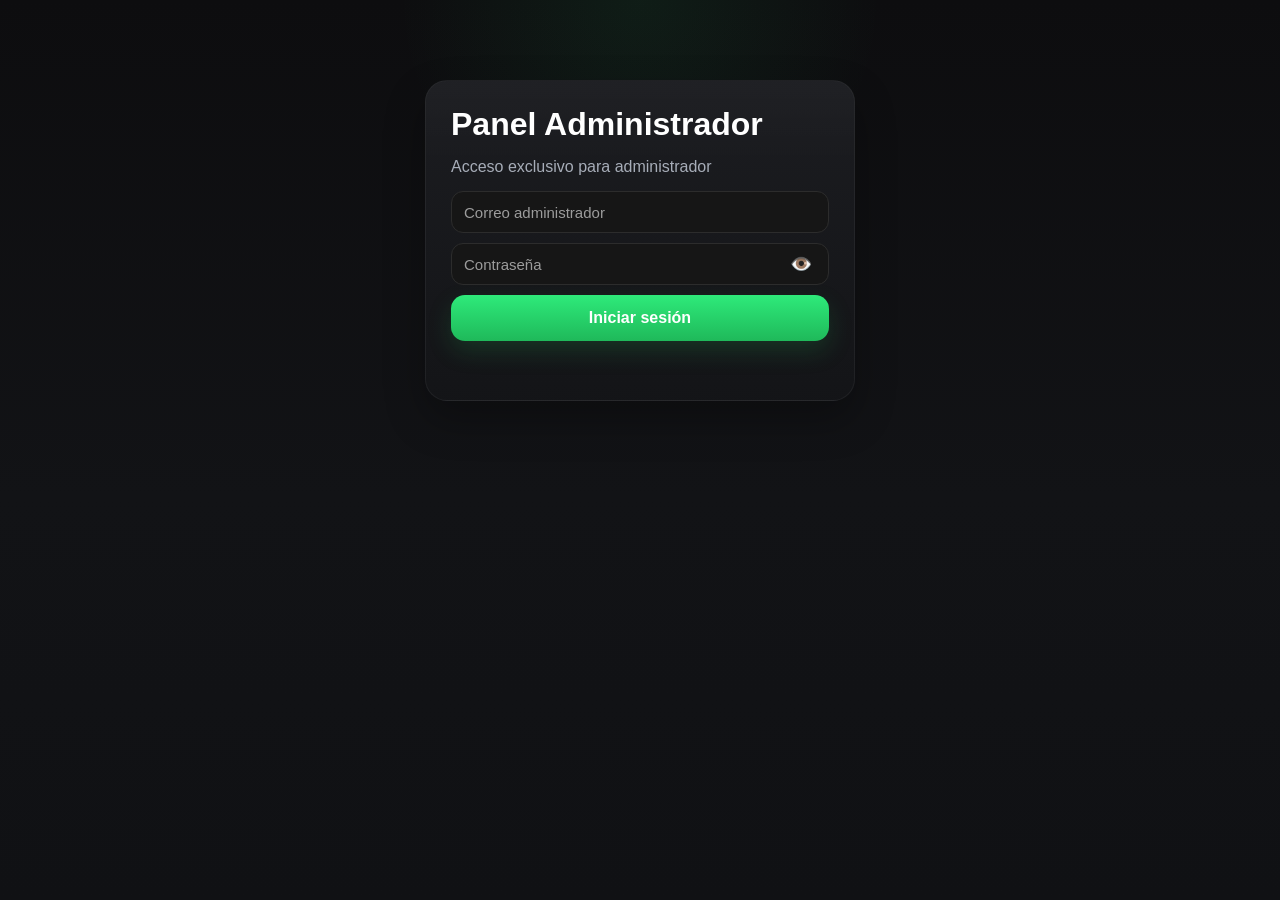
==== commit 24f6fa11: "Update admin.html" ====
--- a/admin.html
+++ b/admin.html
@@ -5,450 +5,6 @@
   <meta name="viewport" content="width=device-width, initial-scale=1.0">
   <title>Panel Administrador</title>
   <link rel="stylesheet" href="admin.css">
-
-  <style>
-    .tableWrapAdminScroll{
-      max-height:620px;
-      overflow:auto;
-      border-radius:14px;
-      border:1px solid rgba(255,255,255,0.06);
-      background:#141414;
-    }
-
-    .tableWrapAdminScroll table{
-      min-width:1500px;
-    }
-
-    #tablaRecargas td,
-    #tablaRecargas th{
-      white-space:nowrap;
-    }
-
-    #tablaRecargas td:nth-child(1){
-      min-width:210px;
-    }
-
-    #tablaRecargas td:nth-child(3){
-      min-width:190px;
-    }
-
-    #tablaRecargas td:nth-child(9){
-      white-space:normal;
-      min-width:140px;
-    }
-
-    .codigoGrid,
-    .createGrid,
-    .accountGrid,
-    .downloadGrid{
-      display:grid;
-      grid-template-columns:repeat(auto-fit,minmax(220px,1fr));
-      gap:10px;
-      margin-bottom:15px;
-    }
-
-    .codigoGrid .full,
-    .createGrid .full,
-    .accountGrid .full,
-    .downloadGrid .full{
-      grid-column:1 / -1;
-    }
-
-    .createGrid input,
-    .createGrid textarea,
-    .accountGrid input,
-    .accountGrid select,
-    .codigoGrid input,
-    .codigoGrid select,
-    .downloadGrid input,
-    .downloadGrid select,
-    .inputWrap input,
-    .tableInput,
-    .tableInputDesc,
-    .stockInput,
-    .selectDark,
-    input[type="text"],
-    input[type="email"],
-    input[type="password"],
-    input[type="number"],
-    textarea,
-    select{
-      background:#161616 !important;
-      color:#fff !important;
-      border:1px solid #2c2c2c !important;
-      box-shadow:none !important;
-    }
-
-    .createGrid input::placeholder,
-    .createGrid textarea::placeholder,
-    .accountGrid input::placeholder,
-    .codigoGrid input::placeholder,
-    .downloadGrid input::placeholder,
-    .inputWrap input::placeholder,
-    .tableInput::placeholder,
-    .tableInputDesc::placeholder,
-    .stockInput::placeholder,
-    input::placeholder,
-    textarea::placeholder{
-      color:#9c9c9c !important;
-    }
-
-    .tableInput,
-    .stockInput,
-    .selectDark,
-    .inputWrap input,
-    .createGrid input,
-    .accountGrid input,
-    .codigoGrid input,
-    .downloadGrid input,
-    select{
-      min-height:40px;
-      border-radius:10px;
-      padding:10px 12px;
-    }
-
-    .tableInputDesc,
-    .createGrid textarea,
-    textarea{
-      min-height:90px;
-      border-radius:10px;
-      padding:10px 12px;
-      resize:vertical;
-    }
-
-    .tableInputReadonly{
-      background:#101010 !important;
-      color:#d6d6d6 !important;
-      cursor:not-allowed;
-    }
-
-    .btnMiniSoft{
-      display:inline-flex;
-      align-items:center;
-      justify-content:center;
-      gap:8px;
-      min-height:38px;
-      padding:10px 14px;
-      border:none;
-      border-radius:10px;
-      background:#262626;
-      color:#fff;
-      cursor:pointer;
-      font-weight:700;
-    }
-
-    .btnMiniSoft:hover{
-      background:#323232;
-    }
-
-    .sectionTools{
-      display:flex;
-      flex-wrap:wrap;
-      gap:10px;
-      margin-bottom:14px;
-    }
-
-    .adminTopActions{
-      display:flex;
-      align-items:center;
-      gap:10px;
-      flex-wrap:wrap;
-    }
-
-    .btnTiempoActivoOn{
-      background:#1f7a45 !important;
-      color:#fff !important;
-    }
-
-    .btnTiempoActivoOn:hover{
-      background:#259653 !important;
-    }
-
-    .btnTiempoActivoOff{
-      background:#444 !important;
-      color:#fff !important;
-    }
-
-    .btnTiempoActivoOff:hover{
-      background:#555 !important;
-    }
-
-    .accountPassWrap{
-      display:flex;
-      align-items:center;
-      gap:8px;
-    }
-
-    .accountPassInput{
-      width:100%;
-      min-height:40px;
-      border-radius:10px;
-      padding:10px 12px;
-      background:#161616;
-      color:#fff;
-      border:1px solid #2c2c2c;
-    }
-
-    .accountEye{
-      min-width:40px;
-      height:40px;
-      border:none;
-      border-radius:10px;
-      cursor:pointer;
-      background:#2a2a2a;
-      color:#fff;
-      font-size:16px;
-    }
-
-    .actionGroup{
-      display:flex;
-      flex-wrap:wrap;
-      gap:8px;
-    }
-
-    .stockControls{
-      display:flex;
-      align-items:center;
-      gap:8px;
-      flex-wrap:wrap;
-    }
-
-    .stockBtn,
-    .saveStockBtn,
-    .smallBtn{
-      border:none;
-      border-radius:10px;
-      min-height:38px;
-      padding:8px 12px;
-      font-weight:700;
-      cursor:pointer;
-      color:#fff;
-    }
-
-    .stockBtn{
-      background:#2e2e2e;
-    }
-
-    .saveStockBtn,
-    .btnSave{
-      background:#1f7a45;
-    }
-
-    .btnSave:hover,
-    .saveStockBtn:hover{
-      background:#259653;
-    }
-
-    .btnDelete{
-      background:#a93232;
-    }
-
-    .btnDelete:hover{
-      background:#c53d3d;
-    }
-
-    .btnToggle{
-      background:#4f46e5;
-    }
-
-    .btnToggle:hover{
-      background:#6058ee;
-    }
-
-    .btnDangerSoft,
-    .btnMiniDanger{
-      background:#883131;
-      color:#fff;
-      border:none;
-      border-radius:10px;
-      min-height:38px;
-      padding:10px 14px;
-      font-weight:700;
-      cursor:pointer;
-    }
-
-    .btnDangerSoft:hover,
-    .btnMiniDanger:hover{
-      background:#a43d3d;
-    }
-
-    .topSpacing{
-      margin-top:15px;
-    }
-
-    .hidden{
-      display:none !important;
-    }
-
-    .empty{
-      padding:18px;
-      border-radius:12px;
-      background:#141414;
-      border:1px solid rgba(255,255,255,0.06);
-      color:#c8c8c8;
-    }
-
-    .badge{
-      display:inline-flex;
-      align-items:center;
-      padding:6px 10px;
-      border-radius:999px;
-      font-size:12px;
-      font-weight:700;
-      text-transform:capitalize;
-    }
-
-    .badge.ok{
-      background:rgba(45, 180, 97, 0.18);
-      color:#9fe3b8;
-    }
-
-    .badge.off{
-      background:rgba(130,130,130,0.2);
-      color:#d0d0d0;
-    }
-
-    .badge.warn{
-      background:rgba(255, 191, 71, 0.18);
-      color:#ffd27a;
-    }
-
-    .badge.bad{
-      background:rgba(229, 62, 62, 0.18);
-      color:#ff9a9a;
-    }
-
-    .adminModal{
-      position:fixed;
-      inset:0;
-      background:rgba(0,0,0,0.72);
-      z-index:9999;
-      display:none;
-      align-items:center;
-      justify-content:center;
-      padding:20px;
-    }
-
-    .adminModal.show{
-      display:flex;
-    }
-
-    .adminModalCard{
-      width:min(980px, 100%);
-      max-height:90vh;
-      overflow:auto;
-      background:#111;
-      border:1px solid rgba(255,255,255,0.08);
-      border-radius:18px;
-      padding:18px;
-    }
-
-    .adminModalTop{
-      display:flex;
-      align-items:center;
-      justify-content:space-between;
-      gap:10px;
-      margin-bottom:15px;
-    }
-
-    .adminModalClose{
-      border:none;
-      background:#262626;
-      color:#fff;
-      width:42px;
-      height:42px;
-      border-radius:12px;
-      cursor:pointer;
-      font-size:18px;
-      font-weight:700;
-    }
-
-    .adminModalGrid{
-      display:grid;
-      grid-template-columns:1.2fr 1fr;
-      gap:16px;
-    }
-
-    .adminModalPreview{
-      min-height:360px;
-      border-radius:16px;
-      overflow:hidden;
-      background:#181818;
-      border:1px solid rgba(255,255,255,0.05);
-      display:flex;
-      align-items:center;
-      justify-content:center;
-    }
-
-    .adminModalPreview img{
-      width:100%;
-      height:100%;
-      object-fit:contain;
-      display:block;
-    }
-
-    .adminModalEmpty{
-      color:#d0d0d0;
-      padding:20px;
-      text-align:center;
-    }
-
-    .adminModalInfo{
-      display:flex;
-      flex-direction:column;
-      gap:16px;
-    }
-
-    .adminInfoList{
-      display:grid;
-      gap:10px;
-    }
-
-    .adminInfoRow{
-      display:flex;
-      flex-direction:column;
-      gap:4px;
-      background:#151515;
-      border:1px solid rgba(255,255,255,0.05);
-      border-radius:12px;
-      padding:12px;
-    }
-
-    .adminInfoRow small{
-      color:#a3a3a3;
-    }
-
-    .adminModalActions{
-      display:flex;
-      flex-wrap:wrap;
-      gap:10px;
-    }
-
-    .downloadTag{
-      display:inline-flex;
-      align-items:center;
-      justify-content:center;
-      padding:6px 10px;
-      border-radius:999px;
-      background:rgba(96, 88, 238, 0.18);
-      color:#c8c4ff;
-      font-weight:700;
-      font-size:12px;
-      text-transform:capitalize;
-    }
-
-    @media (max-width: 980px){
-      .adminModalGrid{
-        grid-template-columns:1fr;
-      }
-    }
-
-    @media (max-width: 860px){
-      .tableWrapAdminScroll{
-        max-height:520px;
-      }
-    }
-  </style>
 </head>
 <body>
 
@@ -621,9 +177,10 @@
             <input type="number" id="nuevaDuracionProducto" placeholder="Duración en días (3650 = permanente)" min="1">
             <input type="text" id="nuevaCategoriaProducto" placeholder="Categoría (ej: musica)">
             <input type="text" id="nuevaImagenProducto" placeholder="Link de imagen (Imgur, etc.)">
-            <input type="text" id="nuevoTipoEntregaProducto" placeholder="Tipo entrega: cuenta / codigo / descarga / plugin">
+            <input type="text" id="nuevoTipoEntregaProducto" placeholder="Tipo entrega: cuenta / codigo / descarga / plugin / daw">
             <input type="text" id="nuevoLinkDescargaProducto" placeholder="Link de descarga base (opcional)">
             <textarea id="nuevaDescripcionProducto" class="full" placeholder="Descripción del producto"></textarea>
+            <textarea id="nuevasReglasProducto" class="full" placeholder="Reglas del producto"></textarea>
           </div>
 
           <button class="btn btnMedium" onclick="crearProducto()">Crear producto</button>
@@ -647,6 +204,7 @@
                   <th>Com. Prov.</th>
                   <th>Com. Plataf.</th>
                   <th>Descripción</th>
+                  <th>Reglas</th>
                   <th>Acciones</th>
                 </tr>
               </thead>
@@ -917,7 +475,7 @@
       <!-- DESCARGAS ENTREGADAS -->
       <div class="card collapsibleCard closed">
         <button class="collapseHeader" type="button" onclick="toggleSection(this)">
-          <span>Descargas entregadas / Plugins vendidos</span>
+          <span>Descargas / Plugins / DAW vendidos</span>
           <span class="collapseIcon">▼</span>
         </button>
 
@@ -940,7 +498,7 @@
               </thead>
               <tbody></tbody>
             </table>
-            <div id="descargasEntregadasVacio" class="empty">No hay descargas o plugins vendidos todavía.</div>
+            <div id="descargasEntregadasVacio" class="empty">No hay descargas, plugins o DAW vendidos todavía.</div>
           </div>
         </div>
       </div>
@@ -972,7 +530,6 @@
           </div>
         </div>
       </div>
-
     </div>
   </div>
 
@@ -980,7 +537,10 @@
   <div id="modalRecarga" class="adminModal" onclick="cerrarModalRecargaFondo(event)">
     <div class="adminModalCard">
       <div class="adminModalTop">
-        <h3>Detalle de recarga</h3>
+        <div class="adminModalTitleWrap">
+          <h3>Detalle de recarga</h3>
+          <span id="modalRecargaEstadoBadge" class="badge warn">pendiente</span>
+        </div>
         <button class="adminModalClose" type="button" onclick="cerrarModalRecarga()">✕</button>
       </div>
 
@@ -995,10 +555,13 @@
             <div class="adminInfoRow"><small>Nombre</small><strong id="modalRecargaNombre">-</strong></div>
             <div class="adminInfoRow"><small>Usuario</small><strong id="modalRecargaUsuario">-</strong></div>
             <div class="adminInfoRow"><small>UID</small><strong id="modalRecargaUid">-</strong></div>
-            <div class="adminInfoRow"><small>Monto</small><strong id="modalRecargaMonto">-</strong></div>
+            <div class="adminInfoRow"><small>Monto actual</small><strong id="modalRecargaMonto">-</strong></div>
+            <div class="adminInfoRow">
+              <small>Monto a aprobar (editable)</small>
+              <input type="number" id="modalRecargaMontoEditable" min="0" step="0.01" class="tableInput" placeholder="0.00">
+            </div>
             <div class="adminInfoRow"><small>Método</small><strong id="modalRecargaMetodo">-</strong></div>
             <div class="adminInfoRow"><small>Operación</small><strong id="modalRecargaOperacion">-</strong></div>
-            <div class="adminInfoRow"><small>Estado</small><strong id="modalRecargaEstado">-</strong></div>
             <div class="adminInfoRow"><small>Fecha</small><strong id="modalRecargaFecha">-</strong></div>
             <div class="adminInfoRow"><small>Email</small><strong id="modalRecargaEmail">-</strong></div>
           </div>
@@ -1021,1293 +584,6 @@
   <script src="https://www.gstatic.com/firebasejs/8.10.1/firebase-app.js"></script>
   <script src="https://www.gstatic.com/firebasejs/8.10.1/firebase-auth.js"></script>
   <script src="https://www.gstatic.com/firebasejs/8.10.1/firebase-database.js"></script>
-
-  <script>
-    const firebaseConfig = {
-      apiKey: "AIzaSyC3rYEe4akJ0w8zcNM4q-25yG7q6CaUHhY",
-      authDomain: "streamsvip-b7d91.firebaseapp.com",
-      databaseURL: "https://streamsvip-b7d91-default-rtdb.firebaseio.com",
-      projectId: "streamsvip-b7d91",
-      storageBucket: "streamsvip-b7d91.firebasestorage.app",
-      messagingSenderId: "440618225611",
-      appId: "1:440618225611:web:eeb4230a10499e1dfff04e"
-    };
-
-    if (!firebase.apps.length) firebase.initializeApp(firebaseConfig);
-
-    const auth = firebase.auth();
-    const db = firebase.database();
-
-    const ADMIN_EMAIL = "velithaz@gmail.com".toLowerCase();
-    const LIMITE_REEMBOLSO_MS = 24 * 60 * 60 * 1000;
-
-    const loginSection = document.getElementById("loginSection");
-    const panelSection = document.getElementById("panelSection");
-    const loginMsg = document.getElementById("loginMsg");
-    const adminInfo = document.getElementById("adminInfo");
-    const loginBtn = document.getElementById("loginBtn");
-    const adminEmailInput = document.getElementById("adminEmail");
-    const adminPasswordInput = document.getElementById("adminPassword");
-    const toggleBtn = document.getElementById("toggleBtn");
-    const stockMsg = document.getElementById("stockMsg");
-    const productoMsg = document.getElementById("productoMsg");
-    const codigoMsg = document.getElementById("codigoMsg");
-    const toggleTiempoActivoBtn = document.getElementById("toggleTiempoActivoBtn");
-
-    let stockCache = {};
-    let productosCache = {};
-    let panelAdminYaCargado = false;
-    let modalRecargaActual = null;
-    let recargasCacheAdmin = {};
-
-    const TIEMPO_INACTIVIDAD_ADMIN = 7 * 60 * 1000;
-    const TIEMPO_AVISO_ADMIN = 1 * 60 * 1000;
-
-    let adminTimeoutLogout = null;
-    let adminTimeoutAviso = null;
-    let adminControlIniciado = false;
-    let adminAvisoMostrado = false;
-
-    let recargasInicializadas = false;
-    let recargasPendientesCache = {};
-    let recargasListenerActivo = false;
-
-    let stockRecalcTimeout = null;
-let stockAutoSyncEscuchando = false;
-let tiempoActivoAdmin = localStorage.getItem("streamsvip_admin_tiempo_activo") === "true";
-let recargaProcesando = false;
-
-function reembolsoDentroDeTiempo(fechaCompra) {
-  if (!fechaCompra) return false;
-  const compraMs = new Date(fechaCompra).getTime();
-  if (isNaN(compraMs)) return false;
-  return (Date.now() - compraMs) <= LIMITE_REEMBOLSO_MS;
-}
-
-function esProductoCodigoAdmin(productoId, item = {}) {
-  const id = String(productoId || "").toLowerCase();
-  const categoria = String(item.categoria || "").toLowerCase();
-  const nombre = String(item.nombre || "").toLowerCase();
-  const tipoEntrega = String(item.tipoEntrega || "").toLowerCase();
-  return (
-    categoria.includes("licencia") ||
-    tipoEntrega === "codigo" ||
-    id === "windows11pro" ||
-    nombre.includes("windows 11 pro")
-  );
-}
-
-function esProductoDescargaAdmin(productoId, item = {}) {
-  const tipoEntrega = String(item.tipoEntrega || "").toLowerCase();
-  return tipoEntrega === "descarga" || tipoEntrega === "plugin";
-}
-
-function esProductoCuentaAdmin(productoId, item = {}) {
-  return !esProductoCodigoAdmin(productoId, item) && !esProductoDescargaAdmin(productoId, item);
-}
-
-function actualizarBotonTiempoActivoAdmin() {
-  if (!toggleTiempoActivoBtn) return;
-  if (tiempoActivoAdmin) {
-    toggleTiempoActivoBtn.textContent = "Tiempo activo: Activado";
-    toggleTiempoActivoBtn.classList.add("btnTiempoActivoOn");
-    toggleTiempoActivoBtn.classList.remove("btnTiempoActivoOff");
-  } else {
-    toggleTiempoActivoBtn.textContent = "Tiempo activo: Desactivado";
-    toggleTiempoActivoBtn.classList.add("btnTiempoActivoOff");
-    toggleTiempoActivoBtn.classList.remove("btnTiempoActivoOn");
-  }
-}
-
-function toggleTiempoActivoAdmin() {
-  tiempoActivoAdmin = !tiempoActivoAdmin;
-  localStorage.setItem("streamsvip_admin_tiempo_activo", tiempoActivoAdmin ? "true" : "false");
-  actualizarBotonTiempoActivoAdmin();
-  if (tiempoActivoAdmin) limpiarAdminInactividad();
-  else reiniciarAdminInactividad();
-}
-
-function limpiarAdminInactividad() {
-  if (adminTimeoutLogout) clearTimeout(adminTimeoutLogout);
-  if (adminTimeoutAviso) clearTimeout(adminTimeoutAviso);
-  adminTimeoutLogout = null;
-  adminTimeoutAviso = null;
-}
-
-function avisoAdminInactividad() {
-  if (adminAvisoMostrado) return;
-  adminAvisoMostrado = true;
-  alert("Panel administrador inactivo. La sesión se cerrará en 1 minuto si no realizas ninguna acción.");
-}
-
-function cerrarAdminPorInactividad() {
-  limpiarAdminInactividad();
-  adminAvisoMostrado = false;
-  auth.signOut()
-    .then(() => {
-      alert("La sesión del administrador se cerró por inactividad.");
-      window.location.replace("admin.html");
-    })
-    .catch(() => {
-      alert("La sesión del administrador se cerró por inactividad.");
-      window.location.replace("admin.html");
-    });
-}
-
-function reiniciarAdminInactividad() {
-  limpiarAdminInactividad();
-  adminAvisoMostrado = false;
-  if (tiempoActivoAdmin) return;
-  adminTimeoutAviso = setTimeout(() => {
-    avisoAdminInactividad();
-  }, TIEMPO_INACTIVIDAD_ADMIN - TIEMPO_AVISO_ADMIN);
-  adminTimeoutLogout = setTimeout(() => {
-    cerrarAdminPorInactividad();
-  }, TIEMPO_INACTIVIDAD_ADMIN);
-}
-
-function iniciarControlAdminInactividad() {
-  if (adminControlIniciado) {
-    reiniciarAdminInactividad();
-    return;
-  }
-  const eventos = ["mousemove","mousedown","click","scroll","keypress","touchstart","touchmove","keydown"];
-  eventos.forEach((evento) => document.addEventListener(evento, reiniciarAdminInactividad, true));
-  window.addEventListener("focus", reiniciarAdminInactividad);
-  document.addEventListener("visibilitychange", () => {
-    if (!document.hidden) reiniciarAdminInactividad();
-  });
-  adminControlIniciado = true;
-  reiniciarAdminInactividad();
-}
-
-function reproducirSonidoRecarga() {
-  const audio = document.getElementById("audioRecarga");
-  if (!audio) return;
-  audio.currentTime = 0;
-  audio.play().catch(() => {});
-}
-
-function normalizarEstadoRecarga(estado) {
-  return String(estado || "pendiente").toLowerCase().trim();
-}
-
-function recargaEsFinalizada(estado) {
-  const e = normalizarEstadoRecarga(estado);
-  return e === "aprobada" || e === "rechazada";
-}
-
-function actualizarBotonesModalRecarga(item = {}) {
-  const btnAprobar = document.getElementById("modalBtnAprobar");
-  const btnRechazar = document.getElementById("modalBtnRechazar");
-  const btnEliminar = document.getElementById("modalBtnEliminar");
-  const btnAbrir = document.getElementById("modalBtnAbrirArchivo");
-
-  if (!btnAprobar || !btnRechazar || !btnEliminar || !btnAbrir) return;
-
-  const estado = normalizarEstadoRecarga(item.estado);
-  const finalizada = recargaEsFinalizada(estado);
-  const bloqueado = recargaProcesando || finalizada;
-
-  btnAprobar.disabled = bloqueado;
-  btnRechazar.disabled = bloqueado;
-  btnEliminar.disabled = recargaProcesando;
-
-  btnAprobar.style.opacity = bloqueado ? "0.6" : "1";
-  btnRechazar.style.opacity = bloqueado ? "0.6" : "1";
-  btnEliminar.style.opacity = recargaProcesando ? "0.6" : "1";
-
-  if (estado === "aprobada") {
-    btnAprobar.textContent = "Ya aprobada";
-    btnRechazar.textContent = "Rechazar";
-    btnRechazar.disabled = true;
-    btnRechazar.style.opacity = "0.6";
-  } else if (estado === "rechazada") {
-    btnAprobar.textContent = "Aprobar";
-    btnRechazar.textContent = "Ya rechazada";
-    btnAprobar.disabled = true;
-    btnAprobar.style.opacity = "0.6";
-  } else {
-    btnAprobar.textContent = recargaProcesando ? "Procesando..." : "Aprobar";
-    btnRechazar.textContent = recargaProcesando ? "Procesando..." : "Rechazar";
-  }
-
-  btnAbrir.disabled = !item.comprobanteURL;
-  btnAbrir.style.opacity = item.comprobanteURL ? "1" : "0.6";
-}
-
-function togglePassword() {
-  adminPasswordInput.type = adminPasswordInput.type === "password" ? "text" : "password";
-  toggleBtn.textContent = adminPasswordInput.type === "password" ? "👁️" : "🙈";
-}
-
-function toggleCuentaPassword(inputId, btn) {
-  const input = document.getElementById(inputId);
-  if (!input) return;
-  input.type = input.type === "password" ? "text" : "password";
-  if (btn) btn.textContent = input.type === "password" ? "👁️" : "🙈";
-}
-
-function toggleSection(button) {
-  const card = button.closest(".collapsibleCard");
-  if (!card) return;
-  card.classList.toggle("closed");
-}
-
-adminEmailInput.addEventListener("keydown", e => {
-  if (e.key === "Enter") loginAdmin();
-});
-
-adminPasswordInput.addEventListener("keydown", e => {
-  if (e.key === "Enter") loginAdmin();
-});
-
-function setLoading(estado) {
-  loginBtn.disabled = estado;
-  loginBtn.textContent = estado ? "Ingresando..." : "Iniciar sesión";
-}
-
-function loginAdmin() {
-  const email = adminEmailInput.value.trim().toLowerCase();
-  const password = adminPasswordInput.value.trim();
-  loginMsg.textContent = "";
-
-  if (!email || !password) {
-    loginMsg.textContent = "Completa correo y contraseña.";
-    return;
-  }
-
-  setLoading(true);
-
-  auth.setPersistence(firebase.auth.Auth.Persistence.SESSION)
-    .then(() => auth.signInWithEmailAndPassword(email, password))
-    .then((userCredential) => {
-      const user = userCredential.user;
-      if (!user || !user.email) {
-        return auth.signOut().then(() => {
-          throw new Error("No se pudo validar el usuario.");
-        });
-      }
-
-      if (user.email.toLowerCase() !== ADMIN_EMAIL) {
-        return auth.signOut().then(() => {
-          throw new Error("Acceso denegado. Este usuario no es administrador.");
-        });
-      }
-
-      return db.ref("usuarios/" + user.uid).once("value").then((snap) => {
-        const data = snap.val() || {};
-        const rol = data.rol || "";
-        const estado = String(data.estado || "activo").toLowerCase();
-
-        if (rol !== "admin") {
-          return auth.signOut().then(() => {
-            throw new Error("Tu cuenta no tiene rol administrador.");
-          });
-        }
-
-        if (estado === "bloqueado") {
-          return auth.signOut().then(() => {
-            throw new Error("Tu cuenta administrativa está bloqueada.");
-          });
-        }
-      });
-    })
-    .then(() => setLoading(false))
-    .catch((error) => {
-      setLoading(false);
-      if (error.code === "auth/user-not-found") {
-        loginMsg.textContent = "Ese correo no existe en Firebase Authentication.";
-      } else if (error.code === "auth/wrong-password") {
-        loginMsg.textContent = "La contraseña es incorrecta.";
-      } else {
-        loginMsg.textContent = error.message || "Correo o contraseña incorrectos.";
-      }
-    });
-}
-
-function cerrarSesion() {
-  limpiarAdminInactividad();
-  auth.signOut()
-    .then(() => window.location.replace("admin.html"))
-    .catch(() => window.location.replace("admin.html"));
-}
-
-auth.onAuthStateChanged(async (user) => {
-  if (user && user.email && user.email.toLowerCase() === ADMIN_EMAIL) {
-    try {
-      const snap = await db.ref("usuarios/" + user.uid).once("value");
-      const data = snap.val() || {};
-      const rol = data.rol || "";
-      const estado = String(data.estado || "activo").toLowerCase();
-
-      if (rol !== "admin" || estado === "bloqueado") {
-        await auth.signOut();
-        loginSection.classList.remove("hidden");
-        panelSection.classList.add("hidden");
-        loginMsg.textContent = "Acceso denegado.";
-        setLoading(false);
-        return;
-      }
-
-      loginSection.classList.add("hidden");
-      panelSection.classList.remove("hidden");
-      adminInfo.textContent = user.email;
-      actualizarBotonTiempoActivoAdmin();
-
-      if (!panelAdminYaCargado) {
-        cargarPanel();
-        panelAdminYaCargado = true;
-      }
-
-      iniciarControlAdminInactividad();
-    } catch (error) {
-      console.error("Error verificando admin:", error);
-      await auth.signOut();
-      loginSection.classList.remove("hidden");
-      panelSection.classList.add("hidden");
-      loginMsg.textContent = "No se pudo validar el acceso.";
-      setLoading(false);
-    }
-  } else {
-    limpiarAdminInactividad();
-    panelAdminYaCargado = false;
-    recargasInicializadas = false;
-    recargasPendientesCache = {};
-    recargasCacheAdmin = {};
-    loginSection.classList.remove("hidden");
-    panelSection.classList.add("hidden");
-    setLoading(false);
-  }
-});
-
-function cargarPanel() {
-  cargarVentas();
-  cargarComprasHoy();
-  cargarStock();
-  cargarProductos();
-  cargarProductosEnSelects();
-  cargarCuentas();
-  cargarUsuarios();
-  cargarRecargas();
-  cargarReembolsos();
-  cargarCodigos();
-  cargarDescargas();
-  cargarDescargasEntregadas();
-  escucharNuevasRecargasPendientes();
-  iniciarAutoSyncStock();
-  recalcularTodoElStockSilencioso();
-}
-
-function badgeEstado(texto) {
-  texto = (texto || "").toString().toLowerCase();
-  if (texto.includes("desactiv")) return '<span class="badge off">desactivado</span>';
-  if (texto.includes("aprob") || texto.includes("activo") || texto.includes("complet") || texto === "true" || texto === "disponible" || texto === "activa") {
-    return '<span class="badge ok">' + texto + '</span>';
-  }
-  if (texto.includes("pend")) return '<span class="badge warn">' + texto + '</span>';
-  return '<span class="badge bad">' + texto + '</span>';
-}
-
-function textoSeguro(valor, fallback = "-") {
-  if (valor === undefined || valor === null || valor === "") return fallback;
-  return valor;
-}
-
-function formatearDinero(valor) {
-  return "S/ " + Number(valor || 0).toFixed(2);
-}
-
-function formatearFecha(valor) {
-  if (valor === undefined || valor === null || valor === "") return "-";
-  if (typeof valor === "number") {
-    const d = new Date(valor);
-    if (isNaN(d.getTime())) return String(valor);
-    return d.toLocaleString("es-PE");
-  }
-  const d = new Date(valor);
-  if (!isNaN(d.getTime())) return d.toLocaleString("es-PE");
-  return String(valor);
-}
-
-function timestampSeguro(valor) {
-  if (typeof valor === "number") return valor;
-  const ms = new Date(valor || "").getTime();
-  return isNaN(ms) ? 0 : ms;
-}
-
-function obtenerDuracionTextoAdmin(dias) {
-  const n = Number(dias || 0);
-  if (n >= 3650) return "Permanente";
-  if (n === 365) return "1 año";
-  if (n === 180) return "6 meses";
-  if (n === 90) return "3 meses";
-  if (n === 60) return "2 meses";
-  if (n === 30) return "1 mes";
-  if (n === 15) return "15 días";
-  if (n === 7) return "7 días";
-  if (n === 1) return "1 día";
-  return n + " días";
-}
-
-function sumarDias(fechaBase, dias) {
-  const base = new Date(fechaBase);
-  if (isNaN(base.getTime())) return "";
-  base.setDate(base.getDate() + Number(dias || 0));
-  return base.toISOString();
-}
-
-function mostrarMensajeStock(texto, error = false) {
-  stockMsg.textContent = texto;
-  stockMsg.style.color = error ? "#ff8a8a" : "#9fe3b8";
-  clearTimeout(window.stockMsgTimeout);
-  window.stockMsgTimeout = setTimeout(() => stockMsg.textContent = "", 3000);
-}
-
-function mostrarMensajeProducto(texto, error = false) {
-  productoMsg.textContent = texto;
-  productoMsg.style.color = error ? "#ff8a8a" : "#9fe3b8";
-  clearTimeout(window.productoMsgTimeout);
-  window.productoMsgTimeout = setTimeout(() => productoMsg.textContent = "", 3000);
-}
-
-function mostrarMensajeCuenta(texto, error = false) {
-  const cuentaMsg = document.getElementById("cuentaMsg");
-  cuentaMsg.textContent = texto;
-  cuentaMsg.style.color = error ? "#ff8a8a" : "#9fe3b8";
-  clearTimeout(window.cuentaMsgTimeout);
-  window.cuentaMsgTimeout = setTimeout(() => cuentaMsg.textContent = "", 3000);
-}
-
-function mostrarMensajeRecarga(texto, error = false) {
-  const recargaMsg = document.getElementById("recargaMsg");
-  recargaMsg.textContent = texto;
-  recargaMsg.style.color = error ? "#ff8a8a" : "#9fe3b8";
-  clearTimeout(window.recargaMsgTimeout);
-  window.recargaMsgTimeout = setTimeout(() => recargaMsg.textContent = "", 3500);
-}
-
-function mostrarMensajeReembolso(texto, error = false) {
-  const reembolsoMsg = document.getElementById("reembolsoMsg");
-  reembolsoMsg.textContent = texto;
-  reembolsoMsg.style.color = error ? "#ff8a8a" : "#9fe3b8";
-  clearTimeout(window.reembolsoMsgTimeout);
-  window.reembolsoMsgTimeout = setTimeout(() => reembolsoMsg.textContent = "", 3000);
-}
-
-function mostrarMensajeCodigo(texto, error = false) {
-  if (!codigoMsg) return;
-  codigoMsg.textContent = texto;
-  codigoMsg.style.color = error ? "#ff8a8a" : "#9fe3b8";
-  clearTimeout(window.codigoMsgTimeout);
-  window.codigoMsgTimeout = setTimeout(() => codigoMsg.textContent = "", 3000);
-}
-
-function mostrarMensajeDescarga(texto, error = false) {
-  const descargaMsg = document.getElementById("descargaMsg");
-  if (!descargaMsg) return;
-  descargaMsg.textContent = texto;
-  descargaMsg.style.color = error ? "#ff8a8a" : "#9fe3b8";
-  clearTimeout(window.descargaMsgTimeout);
-  window.descargaMsgTimeout = setTimeout(() => descargaMsg.textContent = "", 3000);
-}
-
-function aprobarRecarga(id) {
-  if (recargaProcesando) return;
-  recargaProcesando = true;
-
-  const cacheItem = recargasCacheAdmin[id] || {};
-  actualizarBotonesModalRecarga(cacheItem);
-
-  db.ref("recargas/" + id).once("value")
-    .then((snap) => {
-      const item = snap.val();
-      if (!item || typeof item !== "object") throw new Error("La recarga no existe.");
-
-      const uid = item.uidUsuario || item.uid || "";
-      const monto = Number(item.monto || 0);
-      const estadoActual = normalizarEstadoRecarga(item.estado);
-
-      if (!uid) throw new Error("La recarga no tiene uidUsuario o uid.");
-      if (isNaN(monto) || monto <= 0) throw new Error("El monto de la recarga no es válido.");
-      if (estadoActual === "aprobada") throw new Error("Esta recarga ya fue aprobada.");
-      if (estadoActual === "rechazada") throw new Error("Esta recarga ya fue rechazada.");
-
-      return db.ref("usuarios/" + uid).once("value").then((snapshot) => {
-        const usuario = snapshot.val();
-        if (!usuario) throw new Error("No existe el usuario en /usuarios/" + uid);
-
-        const saldoActual = Number(usuario.saldo || 0);
-        const nuevoSaldo = Number((saldoActual + monto).toFixed(2));
-        const ahora = Date.now();
-
-        const updates = {};
-        updates["usuarios/" + uid + "/saldo"] = nuevoSaldo;
-        updates["recargas/" + id + "/estado"] = "aprobada";
-        updates["recargas/" + id + "/fechaAprobacion"] = ahora;
-        updates["recargas/" + id + "/updatedAt"] = ahora;
-
-        return db.ref().update(updates);
-      });
-    })
-    .then(() => {
-      mostrarMensajeRecarga("Recarga aprobada y saldo sumado correctamente.");
-      recargaProcesando = false;
-
-      if (recargasCacheAdmin[id]) {
-        recargasCacheAdmin[id].estado = "aprobada";
-        recargasCacheAdmin[id].fechaAprobacion = Date.now();
-      }
-
-      if (modalRecargaActual && modalRecargaActual.id === id) {
-        modalRecargaActual.estado = "aprobada";
-        document.getElementById("modalRecargaEstado").textContent = "aprobada";
-        actualizarBotonesModalRecarga(modalRecargaActual);
-      }
-    })
-    .catch((error) => {
-      recargaProcesando = false;
-      if (modalRecargaActual && modalRecargaActual.id === id) {
-        actualizarBotonesModalRecarga(modalRecargaActual);
-      }
-      mostrarMensajeRecarga("Error al aprobar recarga: " + error.message, true);
-    });
-}
-
-function rechazarRecarga(id) {
-  if (recargaProcesando) return;
-  recargaProcesando = true;
-
-  const cacheItem = recargasCacheAdmin[id] || {};
-  actualizarBotonesModalRecarga(cacheItem);
-
-  db.ref("recargas/" + id).once("value")
-    .then((snap) => {
-      const item = snap.val();
-      if (!item || typeof item !== "object") throw new Error("La recarga no existe.");
-
-      const estadoActual = normalizarEstadoRecarga(item.estado);
-
-      if (estadoActual === "aprobada") throw new Error("No puedes rechazar una recarga ya aprobada.");
-      if (estadoActual === "rechazada") throw new Error("Esta recarga ya fue rechazada.");
-
-      return db.ref("recargas/" + id).update({
-        estado: "rechazada",
-        fechaRechazo: Date.now(),
-        updatedAt: Date.now()
-      });
-    })
-    .then(() => {
-      mostrarMensajeRecarga("Recarga rechazada correctamente.");
-      recargaProcesando = false;
-
-      if (recargasCacheAdmin[id]) {
-        recargasCacheAdmin[id].estado = "rechazada";
-        recargasCacheAdmin[id].fechaRechazo = Date.now();
-      }
-
-      if (modalRecargaActual && modalRecargaActual.id === id) {
-        modalRecargaActual.estado = "rechazada";
-        document.getElementById("modalRecargaEstado").textContent = "rechazada";
-        actualizarBotonesModalRecarga(modalRecargaActual);
-      }
-    })
-    .catch((error) => {
-      recargaProcesando = false;
-      if (modalRecargaActual && modalRecargaActual.id === id) {
-        actualizarBotonesModalRecarga(modalRecargaActual);
-      }
-      mostrarMensajeRecarga("Error al rechazar recarga: " + error.message, true);
-    });
-}
-      .then(() => {
-        mostrarMensajeRecarga("Recarga rechazada correctamente.");
-        if (modalRecargaActual && modalRecargaActual.id === id) cerrarModalRecarga();
-      })
-      .catch((error) => mostrarMensajeRecarga("Error al rechazar recarga: " + error.message, true));
-    }
-
-    function aprobarReembolso(id) {
-      db.ref("reembolsos/" + id).once("value")
-      .then((snap) => {
-        const item = snap.val();
-        if (!item || typeof item !== "object") throw new Error("La solicitud no existe.");
-
-        const uid = item.uidUsuario || "";
-        const ordenId = item.ordenId || "";
-        const monto = Number(item.monto || item.precio || 0);
-        const estadoActual = String(item.estado || "").toLowerCase();
-
-        if (!uid) throw new Error("La solicitud no tiene uidUsuario.");
-        if (!ordenId) throw new Error("La solicitud no tiene ordenId.");
-        if (isNaN(monto) || monto <= 0) throw new Error("Monto inválido.");
-        if (estadoActual === "aprobado") throw new Error("Este reembolso ya fue aprobado.");
-        if (estadoActual === "rechazado") throw new Error("Este reembolso ya fue rechazado.");
-
-        return Promise.all([
-          db.ref("usuarios/" + uid).once("value"),
-          db.ref("ordenes/" + uid + "/" + ordenId).once("value")
-        ])
-        .then(([usuarioSnap, ordenSnap]) => {
-          const usuario = usuarioSnap.val();
-          const orden = ordenSnap.val();
-
-          if (!usuario) throw new Error("No existe el usuario del reembolso.");
-          if (!orden) throw new Error("No existe la orden vinculada.");
-
-          const tipoEntrega = String(orden.tipoEntrega || "").toLowerCase();
-          const esCodigo = orden.esCodigo === true || tipoEntrega === "codigo";
-          const esLicencia = orden.esLicencia === true || tipoEntrega === "plugin" || tipoEntrega === "descarga";
-
-          if (esCodigo || esLicencia) {
-            throw new Error("Los reembolsos solo están habilitados para compras entregadas con cuentas, no para códigos, plugins o descargas.");
-          }
-
-          if (!reembolsoDentroDeTiempo(orden.fechaCompra)) {
-            throw new Error("El plazo de 24 horas para reembolso ya venció.");
-          }
-
-          const saldoActual = Number(usuario.saldo || 0);
-          const nuevoSaldo = Number((saldoActual + monto).toFixed(2));
-          const ahora = Date.now();
-
-          const historialReembolso = {
-            ...orden,
-            ordenIdOriginal: ordenId,
-            uidUsuario: uid,
-            reembolsoId: id,
-            estado: "reembolsado",
-            fechaReembolso: ahora,
-            montoReembolsado: monto
-          };
-
-          const updates = {};
-          updates["usuarios/" + uid + "/saldo"] = nuevoSaldo;
-          updates["ordenesReembolsadas/" + uid + "/" + ordenId] = historialReembolso;
-          updates["reembolsos/" + id + "/estado"] = "aprobado";
-          updates["reembolsos/" + id + "/fechaAprobacion"] = ahora;
-          updates["ordenes/" + uid + "/" + ordenId] = null;
-
-          return db.ref().update(updates);
-        });
-      })
-      .then(() => mostrarMensajeReembolso("Reembolso aprobado, saldo devuelto y compra eliminada de Mis Compras."))
-      .catch((error) => mostrarMensajeReembolso("Error al aprobar reembolso: " + error.message, true));
-    }
-
-    function rechazarReembolso(id) {
-      db.ref("reembolsos/" + id).once("value")
-      .then((snap) => {
-        const item = snap.val();
-        if (!item || typeof item !== "object") throw new Error("La solicitud no existe.");
-
-        const estadoActual = String(item.estado || "").toLowerCase();
-
-        if (estadoActual === "aprobado") throw new Error("No puedes rechazar un reembolso ya aprobado.");
-        if (estadoActual === "rechazado") throw new Error("Este reembolso ya fue rechazado.");
-
-        return db.ref("reembolsos/" + id).update({
-          estado: "rechazado",
-          fechaRechazo: Date.now()
-        });
-      })
-      .then(() => mostrarMensajeReembolso("Reembolso rechazado correctamente."))
-      .catch((error) => mostrarMensajeReembolso("Error al rechazar reembolso: " + error.message, true));
-    }
-
-    function escucharNuevasRecargasPendientes() {
-      if (recargasListenerActivo) return;
-      recargasListenerActivo = true;
-
-      db.ref("recargas").on("value", (snapshot) => {
-        const data = snapshot.val() || {};
-        const nuevasPendientes = {};
-
-        Object.keys(data).forEach((id) => {
-          const item = data[id] || {};
-          const estado = String(item.estado || "").toLowerCase().trim();
-          if (estado === "pendiente") nuevasPendientes[id] = true;
-        });
-
-        if (!recargasInicializadas) {
-          recargasPendientesCache = nuevasPendientes;
-          recargasInicializadas = true;
-          return;
-        }
-
-        const idsActuales = Object.keys(nuevasPendientes);
-        const idsAnteriores = Object.keys(recargasPendientesCache);
-        const hayNueva = idsActuales.some(id => !idsAnteriores.includes(id));
-
-        if (hayNueva) {
-          reproducirSonidoRecarga();
-          mostrarMensajeRecarga("Nueva solicitud de recarga pendiente.");
-        }
-
-        recargasPendientesCache = nuevasPendientes;
-      });
-    }
-
-    function abrirModalRecarga(id) {
-      const item = recargasCacheAdmin[id];
-      if (!item) {
-        mostrarMensajeRecarga("No se encontró la recarga seleccionada.", true);
-        return;
-      }
-
-      modalRecargaActual = { id, ...item };
-
-      document.getElementById("modalRecargaId").textContent = id;
-      document.getElementById("modalRecargaNombre").textContent = textoSeguro(item.nombre, "-");
-      document.getElementById("modalRecargaUsuario").textContent = item.usuario ? "@" + item.usuario : textoSeguro(item.nombre, "-");
-      document.getElementById("modalRecargaUid").textContent = textoSeguro(item.uidUsuario || item.uid, "-");
-      document.getElementById("modalRecargaMonto").textContent = formatearDinero(item.monto || 0);
-      document.getElementById("modalRecargaMetodo").textContent = textoSeguro(item.metodoPago, "-");
-      document.getElementById("modalRecargaOperacion").textContent = textoSeguro(item.operacion || item.numeroOperacion, "-");
-      document.getElementById("modalRecargaEstado").textContent = textoSeguro(item.estado, "-");
-      document.getElementById("modalRecargaFecha").textContent = formatearFecha(item.fecha || item.fechaHora);
-      document.getElementById("modalRecargaEmail").textContent = textoSeguro(item.email, "-");
-
-      const wrap = document.getElementById("recargaPreviewWrap");
-      if (item.comprobanteURL) {
-        wrap.innerHTML = `<img id="recargaPreviewImg" src="${item.comprobanteURL}" alt="Comprobante">`;
-      } else {
-        wrap.innerHTML = `<div class="adminModalEmpty">Esta recarga no tiene comprobante adjunto.</div>`;
-      }
-
-      const btnAbrir = document.getElementById("modalBtnAbrirArchivo");
-      const btnAprobar = document.getElementById("modalBtnAprobar");
-      const btnRechazar = document.getElementById("modalBtnRechazar");
-      const btnEliminar = document.getElementById("modalBtnEliminar");
-
-      btnAbrir.textContent = item.comprobanteURL ? "Abrir imagen" : "Sin archivo";
-      btnAbrir.disabled = !item.comprobanteURL;
-      btnAbrir.onclick = () => {
-        if (item.comprobanteURL) window.open(item.comprobanteURL, "_blank");
-      };
-
-      btnAprobar.onclick = () => aprobarRecarga(id);
-      btnRechazar.onclick = () => rechazarRecarga(id);
-      btnEliminar.onclick = () => eliminarRegistroConfirmado("recargas/" + id, "Recarga eliminada del historial.", mostrarMensajeRecarga);
-
-      document.getElementById("modalRecarga").classList.add("show");
-    }
-
-    function cerrarModalRecarga() {
-      modalRecargaActual = null;
-      document.getElementById("modalRecarga").classList.remove("show");
-    }
-
-    function cerrarModalRecargaFondo(event) {
-      if (event.target && event.target.id === "modalRecarga") cerrarModalRecarga();
-    }
-
-    function eliminarRegistroConfirmado(path, exitoTexto, callbackMsg) {
-      if (!confirm("¿Seguro que quieres eliminar este registro del historial?")) return;
-
-      db.ref(path).remove()
-        .then(() => {
-          if (typeof callbackMsg === "function") callbackMsg(exitoTexto, false);
-        })
-        .catch((error) => {
-          if (typeof callbackMsg === "function") callbackMsg("Error: " + error.message, true);
-        });
-    }
-
-    function vaciarNodoConfirmado(path, aviso) {
-      if (!confirm(aviso + " Esta acción no se puede deshacer.")) return;
-
-      db.ref(path).set(null)
-        .then(() => {
-          if (path === "recargas") {
-            recargasCacheAdmin = {};
-            cerrarModalRecarga();
-            mostrarMensajeRecarga("Historial de recargas eliminado.");
-          } else if (path === "reembolsos") {
-            mostrarMensajeReembolso("Historial de reembolsos eliminado.");
-          } else if (path === "ventas") {
-            mostrarMensajeProducto("Historial de ventas eliminado.");
-          } else if (path === "codigos") {
-            mostrarMensajeCodigo("Historial de códigos eliminado.");
-          }
-
-          if (path === "codigos") programarRecalculoStockSilencioso();
-        })
-        .catch((error) => {
-          if (path === "recargas") mostrarMensajeRecarga("Error: " + error.message, true);
-          if (path === "reembolsos") mostrarMensajeReembolso("Error: " + error.message, true);
-          if (path === "ventas") mostrarMensajeProducto("Error: " + error.message, true);
-          if (path === "codigos") mostrarMensajeCodigo("Error: " + error.message, true);
-        });
-    }
-
-    function vaciarComprasHoyConfirmado() {
-      if (!confirm("Se vaciará el historial de compras hoy. Esta acción no se puede deshacer.")) return;
-
-      db.ref("comprasHoy").set(0)
-        .then(() => mostrarMensajeProducto("Compras hoy reiniciado correctamente."))
-        .catch((error) => mostrarMensajeProducto("Error: " + error.message, true));
-    }
-
-    function vaciarCuentasUsadasConfirmado() {
-      if (!confirm("Se eliminarán del historial todas las cuentas marcadas como usadas. Esta acción no se puede deshacer.")) return;
-
-      db.ref("cuentas").once("value")
-        .then((snapshot) => {
-          const data = snapshot.val() || {};
-          const updates = {};
-
-          Object.keys(data).forEach((producto) => {
-            const cuentasProducto = data[producto] || {};
-            Object.keys(cuentasProducto).forEach((cuentaId) => {
-              const item = cuentasProducto[cuentaId] || {};
-              const estado = String(item.estado || "").toLowerCase();
-              if (estado !== "disponible") {
-                updates["cuentas/" + producto + "/" + cuentaId] = null;
-              }
-            });
-          });
-
-          return db.ref().update(updates);
-        })
-        .then(() => {
-          programarRecalculoStockSilencioso();
-          mostrarMensajeCuenta("Historial de cuentas usadas eliminado.");
-        })
-        .catch((error) => mostrarMensajeCuenta("Error: " + error.message, true));
-    }
-
-    function cargarVentas() {
-      db.ref("ventas").on("value", (snapshot) => {
-        const data = snapshot.val();
-        const tbody = document.querySelector("#tablaVentas tbody");
-        const tabla = document.getElementById("tablaVentas");
-        const vacio = document.getElementById("ventasVacio");
-
-        tbody.innerHTML = "";
-        let suma = 0;
-        let totalVentas = 0;
-        const ventasLista = [];
-
-        if (!data) {
-          tabla.classList.add("hidden");
-          vacio.classList.remove("hidden");
-          document.getElementById("totalVentas").textContent = "0";
-          document.getElementById("gananciaTotal").textContent = formatearDinero(0);
-          return;
-        }
-
-        Object.keys(data).forEach((clavePadre) => {
-          const bloque = data[clavePadre];
-          if (!bloque || typeof bloque !== "object") return;
-
-          const esVentaDirecta =
-            bloque.producto || bloque.plan || bloque.nombreProducto || bloque.monto || bloque.precio || bloque.total || bloque.precioTotal;
-
-          if (esVentaDirecta) {
-            ventasLista.push({ id: clavePadre, __path: "ventas/" + clavePadre, ...bloque });
-            return;
-          }
-
-          Object.keys(bloque).forEach((ventaId) => {
-            const item = bloque[ventaId];
-            if (!item || typeof item !== "object") return;
-            ventasLista.push({ id: ventaId, __path: "ventas/" + clavePadre + "/" + ventaId, ...item });
-          });
-        });
-
-        ventasLista.sort((a, b) => timestampSeguro(b.fecha || b.fechaHora || b.hora) - timestampSeguro(a.fecha || a.fechaHora || a.hora));
-
-        totalVentas = ventasLista.length;
-        document.getElementById("totalVentas").textContent = totalVentas;
-
-        if (!totalVentas) {
-          tabla.classList.add("hidden");
-          vacio.classList.remove("hidden");
-          document.getElementById("gananciaTotal").textContent = formatearDinero(0);
-          return;
-        }
-
-        ventasLista.forEach((item) => {
-          const monto = Number(item.montoPlataforma ?? item.monto ?? item.total ?? item.precio ?? item.precioTotal ?? 0);
-          suma += monto;
-
-          tbody.innerHTML += `
-            <tr>
-              <td>${textoSeguro(item.id)}</td>
-              <td>${textoSeguro(item.producto || item.plan || item.nombreProducto)}</td>
-              <td>${textoSeguro(item.nombre || item.cliente || item.usuario || item.nombreCliente)}</td>
-              <td>${textoSeguro(item.operacion || item.numeroOperacion || item.transaccion || "-")}</td>
-              <td>${formatearDinero(monto)}</td>
-              <td>${textoSeguro(formatearFecha(item.fecha || item.fechaHora || item.hora))}</td>
-              <td>${badgeEstado(item.estado || "registrado")}</td>
-              <td>
-                <button class="smallBtn btnDelete" onclick="eliminarRegistroConfirmado('${item.__path}', 'Venta eliminada del historial.', mostrarMensajeProducto)">Eliminar</button>
-              </td>
-            </tr>
-          `;
-        });
-
-        document.getElementById("gananciaTotal").textContent = formatearDinero(suma);
-        tabla.classList.remove("hidden");
-        vacio.classList.add("hidden");
-      });
-    }
-
-    function cargarComprasHoy() {
-      db.ref("comprasHoy").on("value", (snapshot) => {
-        const data = snapshot.val();
-        const tbody = document.querySelector("#tablaComprasHoy tbody");
-        const tabla = document.getElementById("tablaComprasHoy");
-        const vacio = document.getElementById("comprasHoyVacio");
-
-        tbody.innerHTML = "";
-
-        if (typeof data === "number") {
-          document.getElementById("totalComprasHoy").textContent = data;
-          document.getElementById("gananciaHoy").textContent = formatearDinero(0);
-          tabla.classList.add("hidden");
-          vacio.classList.remove("hidden");
-          return;
-        }
-
-        if (!data || typeof data !== "object") {
-          tabla.classList.add("hidden");
-          vacio.classList.remove("hidden");
-          document.getElementById("totalComprasHoy").textContent = "0";
-          document.getElementById("gananciaHoy").textContent = formatearDinero(0);
-          return;
-        }
-
-        const comprasLista = [];
-        let sumaHoy = 0;
-
-        Object.keys(data).forEach((id) => {
-          const item = data[id];
-          if (!item || typeof item !== "object") return;
-          comprasLista.push({ id, __path: "comprasHoy/" + id, ...item });
-        });
-
-        comprasLista.sort((a, b) => timestampSeguro(b.fecha || b.fechaHora || b.hora) - timestampSeguro(a.fecha || a.fechaHora || a.hora));
-        document.getElementById("totalComprasHoy").textContent = comprasLista.length;
-
-        if (!comprasLista.length) {
-          tabla.classList.add("hidden");
-          vacio.classList.remove("hidden");
-          document.getElementById("gananciaHoy").textContent = formatearDinero(0);
-          return;
-        }
-
-        comprasLista.forEach((item) => {
-          const monto = Number(item.montoPlataforma ?? item.monto ?? item.total ?? item.precio ?? item.precioTotal ?? 0);
-          sumaHoy += monto;
-
-          tbody.innerHTML += `
-            <tr>
-              <td>${textoSeguro(item.id)}</td>
-              <td>${textoSeguro(item.producto || item.plan || item.nombreProducto)}</td>
-              <td>${textoSeguro(item.nombre || item.cliente || item.usuario || item.nombreCliente)}</td>
-              <td>${textoSeguro(item.operacion || item.numeroOperacion || item.transaccion || "-")}</td>
-              <td>${formatearDinero(monto)}</td>
-              <td>${textoSeguro(formatearFecha(item.fecha || item.fechaHora || item.hora))}</td>
-              <td>${badgeEstado(item.estado || "registrado")}</td>
-              <td>
-                <button class="smallBtn btnDelete" onclick="eliminarRegistroConfirmado('${item.__path}', 'Registro eliminado de compras hoy.', mostrarMensajeProducto)">Eliminar</button>
-              </td>
-            </tr>
-          `;
-        });
-
-        document.getElementById("gananciaHoy").textContent = formatearDinero(sumaHoy);
-        tabla.classList.remove("hidden");
-        vacio.classList.add("hidden");
-      });
-    }
-
-    function cargarUsuarios() {
-      db.ref("usuarios").on("value", (snapshot) => {
-        const data = snapshot.val();
-        const tbody = document.querySelector("#tablaUsuarios tbody");
-        const tabla = document.getElementById("tablaUsuarios");
-        const vacio = document.getElementById("usuariosVacio");
-
-        tbody.innerHTML = "";
-
-        if (!data) {
-          tabla.classList.add("hidden");
-          vacio.classList.remove("hidden");
-          document.getElementById("totalUsuarios").textContent = "0";
-          return;
-        }
-
-        const usuariosLista = Object.keys(data).map((id) => {
-          const item = data[id] || {};
-          return {
-            id,
-            item,
-            fechaOrden: timestampSeguro(item.fechaRegistro || item.fecha || 0)
-          };
-        });
-
-        usuariosLista.sort((a, b) => b.fechaOrden - a.fechaOrden);
-
-        document.getElementById("totalUsuarios").textContent = usuariosLista.length;
-
-        usuariosLista.forEach(({ id, item }) => {
-          const estado = item.estado || "activo";
-
-          tbody.innerHTML += `
-            <tr>
-              <td>${id}</td>
-              <td>${textoSeguro(item.nombreCompleto || item.nombre || item.usuario)}</td>
-              <td>${textoSeguro(item.correo || item.email)}</td>
-              <td>${formatearDinero(item.saldo || 0)}</td>
-              <td>${formatearFecha(item.fechaRegistro || item.fecha)}</td>
-              <td>${badgeEstado(estado)}</td>
-              <td>
-                <div class="actionGroup">
-                  <button class="smallBtn ${estado === "bloqueado" ? "btnToggle" : "btnDangerSoft"}" onclick="toggleUsuarioEstado('${id}', '${estado === "bloqueado" ? "activo" : "bloqueado"}')">
-                    ${estado === "bloqueado" ? "Activar" : "Bloquear"}
-                  </button>
-                </div>
-              </td>
-            </tr>
-          `;
-        });
-
-        tabla.classList.remove("hidden");
-        vacio.classList.add("hidden");
-      }, () => {
-        const tabla = document.getElementById("tablaUsuarios");
-        const vacio = document.getElementById("usuariosVacio");
-        tabla.classList.add("hidden");
-        vacio.classList.remove("hidden");
-        document.getElementById("totalUsuarios").textContent = "0";
-      });
-    }
-
-    function cargarRecargas() {
-      db.ref("recargas").on("value", (snapshot) => {
-        const data = snapshot.val();
-        const tbody = document.querySelector("#tablaRecargas tbody");
-        const tabla = document.getElementById("tablaRecargas");
-        const vacio = document.getElementById("recargasVacio");
-
-        tbody.innerHTML = "";
-        recargasCacheAdmin = {};
-
-        if (!data || typeof data !== "object") {
-          tabla.classList.add("hidden");
-          vacio.classList.remove("hidden");
-          document.getElementById("totalRecargas").textContent = "0";
-          return;
-        }
-
-        const keys = Object.keys(data)
-          .filter(id => data[id] && typeof data[id] === "object" && id !== "temp")
-          .sort((a, b) => timestampSeguro(data[b].fecha || data[b].fechaHora) - timestampSeguro(data[a].fecha || data[a].fechaHora));
-
-        let totalPendientes = 0;
-
-        keys.forEach((id) => {
-          const item = data[id] || {};
-          recargasCacheAdmin[id] = item;
-          const estado = String(item.estado || "pendiente").toLowerCase().trim();
-          if (estado === "pendiente") totalPendientes++;
-        });
-
-        document.getElementById("totalRecargas").textContent = totalPendientes;
-
-        if (!keys.length) {
-          tabla.classList.add("hidden");
-          vacio.classList.remove("hidden");
-          return;
-        }
-
-        keys.forEach((id) => {
-          const item = data[id] || {};
-          const estado = String(item.estado || "pendiente").toLowerCase().trim();
-          const usuarioMostrado = item.usuario ? "@" + item.usuario : (item.nombre || item.uid || "-");
-
-          tbody.innerHTML += `
-            <tr>
-              <td>${id}</td>
-              <td>${usuarioMostrado}</td>
-              <td>${textoSeguro(item.uidUsuario || item.uid)}</td>
-              <td>${formatearDinero(item.monto || 0)}</td>
-              <td>${textoSeguro(item.metodoPago)}</td>
-              <td>${textoSeguro(item.operacion || item.numeroOperacion)}</td>
-              <td>
-                <button class="smallBtn btnSave" onclick="abrirModalRecarga('${id}')">Ver Info</button>
-              </td>
-              <td>${badgeEstado(estado)}</td>
-              <td>${textoSeguro(formatearFecha(item.fecha || item.fechaHora))}</td>
-              <td>
-                <div class="actionGroup">
-                  <button class="smallBtn btnDelete" onclick="eliminarRegistroConfirmado('recargas/${id}', 'Recarga eliminada del historial.', mostrarMensajeRecarga)">Eliminar</button>
-                </div>
-              </td>
-            </tr>
-          `;
-        });
-
-        tabla.classList.remove("hidden");
-        vacio.classList.add("hidden");
-      }, (error) => {
-        console.error("Error leyendo recargas:", error);
-        document.getElementById("tablaRecargas").classList.add("hidden");
-        document.getElementById("recargasVacio").classList.remove("hidden");
-        document.getElementById("totalRecargas").textContent = "0";
-        mostrarMensajeRecarga("No se pudieron leer las recargas. Revisa tus rules.", true);
-      });
-    }
-
-    function cargarReembolsos() {
-      db.ref("reembolsos").on("value", (snapshot) => {
-        const data = snapshot.val();
-        const tbody = document.querySelector("#tablaReembolsos tbody");
-        const tabla = document.getElementById("tablaReembolsos");
-        const vacio = document.getElementById("reembolsosVacio");
-
-        tbody.innerHTML = "";
-
-        if (!data || typeof data !== "object") {
-          tabla.classList.add("hidden");
-          vacio.classList.remove("hidden");
-          document.getElementById("totalReembolsos").textContent = "0";
-          return;
-        }
-
-        const keys = Object.keys(data)
-          .filter(id => data[id] && typeof data[id] === "object")
-          .sort((a, b) => timestampSeguro(data[b].fechaSolicitud) - timestampSeguro(data[a].fechaSolicitud));
-
-        let totalPendientes = 0;
-
-        keys.forEach((id) => {
-          const item = data[id] || {};
-          const estado = String(item.estado || "pendiente").toLowerCase().trim();
-          if (estado !== "aprobado" && estado !== "rechazado") totalPendientes++;
-        });
-
-        document.getElementById("totalReembolsos").textContent = totalPendientes;
-
-        if (!keys.length) {
-          tabla.classList.add("hidden");
-          vacio.classList.remove("hidden");
-          return;
-        }
-
-        keys.forEach((id) => {
-          const item = data[id] || {};
-          const estado = String(item.estado || "pendiente").toLowerCase().trim();
-          const usuarioMostrado = item.usuario ? "@" + item.usuario : (item.nombreComprador || item.uidUsuario || "-");
-
-          tbody.innerHTML += `
-            <tr>
-              <td>${id}</td>
-              <td>${textoSeguro(usuarioMostrado)}</td>
-              <td>${textoSeguro(item.uidUsuario)}</td>
-              <td>${textoSeguro(item.ordenId)}</td>
-              <td>${textoSeguro(item.servicio)}</td>
-              <td>${formatearDinero(item.monto || 0)}</td>
-              <td>${badgeEstado(estado)}</td>
-              <td>${textoSeguro(formatearFecha(item.fechaSolicitud))}</td>
-              <td>
-                <div class="actionGroup">
-                  ${estado !== "aprobado" && estado !== "rechazado" ? `
-                    <button class="smallBtn btnSave" onclick="aprobarReembolso('${id}')">Aprobar</button>
-                    <button class="smallBtn btnDelete" onclick="rechazarReembolso('${id}')">Rechazar</button>
-                  ` : ``}
-                  <button class="smallBtn btnDelete" onclick="eliminarRegistroConfirmado('reembolsos/${id}', 'Reembolso eliminado del historial.', mostrarMensajeReembolso)">Eliminar</button>
-                </div>
-              </td>
-            </tr>
-          `;
-        });
-
-        tabla.classList.remove("hidden");
-        vacio.classList.add("hidden");
-      }, (error) => {
-        console.error("Error leyendo reembolsos:", error);
-        document.getElementById("tablaReembolsos").classList.add("hidden");
-        document.getElementById("reembolsosVacio").classList.remove("hidden");
-        document.getElementById("totalReembolsos").textContent = "0";
-        mostrarMensajeReembolso("No se pudieron leer los reembolsos. Revisa tus rules.", true);
-      });
-    }
-
-    function cargarCodigos() {
-      db.ref("codigos").on("value", (snapshot) => {
-        const data = snapshot.val();
-        const tbody = document.querySelector("#tablaCodigos tbody");
-        const tabla = document.getElementById("tablaCodigos");
-        const vacio = document.getElementById("codigosVacio");
-
-        tbody.innerHTML = "";
-
-        if (!data) {
-          tabla.classList.add("hidden");
-          vacio.classList.remove("hidden");
-          document.getElementById("totalCodigos").textContent = "0";
-          return;
-        }
-
-        const keys = Object.keys(data)
-          .filter((codigoId) => {
-            const item = data[codigoId] || {};
-            return !["descarga","plugin"].includes(String(item.tipoEntrega || "").toLowerCase());
-          })
-          .sort((a, b) => {
-            const da = data[a] || {};
-            const dbb = data[b] || {};
-            return timestampSeguro(dbb.fechaCreacion) - timestampSeguro(da.fechaCreacion);
-          });
-
-        document.getElementById("totalCodigos").textContent = keys.length;
-
-        if (!keys.length) {
-          tabla.classList.add("hidden");
-          vacio.classList.remove("hidden");
-          return;
-        }
-
-        keys.forEach((codigoId) => {
-          const item = data[codigoId] || {};
-          const activo = item.activo !== false;
-          const usado = item.usado === true;
-          const tipoEntrega = item.tipoEntrega || "-";
-
-          tbody.innerHTML += `
-            <tr>
-              <td>${codigoId}</td>
-              <td>${textoSeguro(item.producto)}</td>
-              <td>${textoSeguro(item.codigo)}</td>
-              <td>${textoSeguro(item.observacion)}</td>
-              <td>${textoSeguro(tipoEntrega)}</td>
-              <td>${badgeEstado(String(activo))}</td>
-              <td>${badgeEstado(usado ? "usado" : "no usado")}</td>
-              <td>${textoSeguro(formatearFecha(item.fechaCreacion))}</td>
-              <td>${textoSeguro(formatearFecha(item.fechaUso))}</td>
-              <td>${textoSeguro(item.comprador)}</td>
-              <td>
-                <div class="actionGroup">
-                  <button class="smallBtn btnToggle" onclick="toggleCodigoActivo('${codigoId}', ${!activo})">${activo ? "Desactivar" : "Activar"}</button>
-                  <button class="smallBtn btnDelete" onclick="eliminarCodigo('${codigoId}')">Eliminar</button>
-                </div>
-              </td>
-            </tr>
-          `;
-        });
-
-        tabla.classList.remove("hidden");
-        vacio.classList.add("hidden");
-      });
-    }
-
-    document.addEventListener("keydown", function(e){
-      if (e.key === "Escape") cerrarModalRecarga();
-    });
-  </script>
+  <script src="admin.js"></script>
 </body>
 </html>
--- a/admin.css
+++ b/admin.css
@@ -10,18 +10,28 @@
   --card:#17181b;
   --card-2:#1d1f23;
   --line:#2a2d33;
+  --line-soft:rgba(255,255,255,0.06);
   --text:#ffffff;
   --muted:#a7adb8;
   --green:#2eea7a;
   --green-2:#1fb95a;
+  --green-soft:rgba(46,234,122,0.12);
   --red:#ff5f5f;
   --red-2:#e54848;
+  --red-soft:rgba(255,95,95,0.12);
   --blue:#5ea1ff;
   --blue-2:#3e7de0;
+  --blue-soft:rgba(94,161,255,0.12);
   --orange:#ff9a3d;
   --orange-2:#ff7b00;
   --yellow:#ffc107;
   --shadow:0 12px 34px rgba(0,0,0,0.35);
+  --shadow-soft:0 8px 24px rgba(0,0,0,0.22);
+  --shadow-card:0 18px 40px rgba(0,0,0,0.28);
+}
+
+html{
+  scroll-behavior:smooth;
 }
 
 body{
@@ -35,17 +45,31 @@
 
 .container{
   width:100%;
-  max-width:1320px;
+  max-width:1360px;
   margin:auto;
+}
+
+.hidden{
+  display:none !important;
 }
 
 .card{
   background:linear-gradient(180deg,rgba(28,29,33,0.98),rgba(20,21,24,0.98));
   border:1px solid rgba(255,255,255,0.05);
-  border-radius:20px;
+  border-radius:22px;
   padding:25px;
-  box-shadow:var(--shadow);
+  box-shadow:var(--shadow-card);
   margin-bottom:22px;
+  position:relative;
+  overflow:hidden;
+}
+
+.card::before{
+  content:"";
+  position:absolute;
+  inset:0;
+  background:linear-gradient(180deg,rgba(255,255,255,0.018),transparent 26%);
+  pointer-events:none;
 }
 
 h1,h2,h3{
@@ -60,6 +84,47 @@
 .loginBox{
   max-width:430px;
   margin:60px auto;
+}
+
+.inputWrap{
+  position:relative;
+  margin:10px 0;
+}
+
+.noMargin{
+  margin:0;
+}
+
+.passwordInput{
+  padding-right:52px !important;
+}
+
+.createGrid input,
+.createGrid textarea,
+.accountGrid input,
+.accountGrid select,
+.codigoGrid input,
+.codigoGrid select,
+.downloadGrid input,
+.downloadGrid select,
+.inputWrap input,
+.tableInput,
+.tableInputDesc,
+.stockInput,
+.selectDark,
+input[type="text"],
+input[type="email"],
+input[type="password"],
+input[type="number"],
+textarea,
+select{
+  width:100%;
+  background:#161616 !important;
+  color:#fff !important;
+  border:1px solid #2c2c2c !important;
+  box-shadow:none !important;
+  outline:none;
+  transition:0.25s ease;
 }
 
 .loginBox input,
@@ -69,12 +134,26 @@
   width:100%;
   padding:14px;
   border:1px solid rgba(255,255,255,0.05);
-  border-radius:12px;
+  border-radius:14px;
   outline:none;
   font-size:15px;
   background:#23262b;
   color:#fff;
   transition:0.25s ease;
+}
+
+.createGrid input::placeholder,
+.createGrid textarea::placeholder,
+.accountGrid input::placeholder,
+.codigoGrid input::placeholder,
+.downloadGrid input::placeholder,
+.inputWrap input::placeholder,
+.tableInput::placeholder,
+.tableInputDesc::placeholder,
+.stockInput::placeholder,
+input::placeholder,
+textarea::placeholder{
+  color:#9c9c9c !important;
 }
 
 .loginBox input:focus,
@@ -86,8 +165,31 @@
 .tableInputDesc:focus,
 .stockInput:focus,
 .accountPassInput:focus{
-  border-color:rgba(46,234,122,0.35);
-  box-shadow:0 0 0 3px rgba(46,234,122,0.08);
+  border-color:rgba(46,234,122,0.35) !important;
+  box-shadow:0 0 0 3px rgba(46,234,122,0.08) !important;
+}
+
+.tableInput,
+.stockInput,
+.selectDark,
+.inputWrap input,
+.createGrid input,
+.accountGrid input,
+.codigoGrid input,
+.downloadGrid input,
+select{
+  min-height:42px;
+  border-radius:12px;
+  padding:10px 12px;
+}
+
+input[type="text"],
+input[type="email"],
+input[type="password"],
+input[type="number"]{
+  min-height:42px;
+  padding:10px 12px;
+  border-radius:12px;
 }
 
 .createGrid textarea{
@@ -95,17 +197,13 @@
   resize:vertical;
 }
 
-.inputWrap{
-  position:relative;
-  margin:10px 0;
-}
-
-.noMargin{
-  margin:0;
-}
-
-.passwordInput{
-  padding-right:52px !important;
+.tableInputDesc,
+.createGrid textarea,
+textarea{
+  min-height:92px;
+  border-radius:12px;
+  padding:10px 12px;
+  resize:vertical;
 }
 
 .togglePass{
@@ -129,11 +227,25 @@
   color:#fff;
 }
 
+.btn,
+.smallBtn,
+.stockBtn,
+.saveStockBtn,
+.btnMiniSoft,
+.btnMiniDanger,
+.btnDangerSoft{
+  border:none;
+  color:#fff;
+  cursor:pointer;
+  font-weight:700;
+  transition:0.25s ease;
+}
+
 .btn{
   width:100%;
   padding:14px;
   border:none;
-  border-radius:12px;
+  border-radius:14px;
   background:linear-gradient(180deg,var(--green),var(--green-2));
   color:#fff;
   font-size:16px;
@@ -156,6 +268,7 @@
 
 .btnMedium{
   max-width:260px;
+  margin-top:8px;
 }
 
 .btnLogout{
@@ -165,449 +278,28 @@
   box-shadow:0 10px 24px rgba(229,72,72,0.18);
 }
 
-.topBar{
-  display:flex;
-  justify-content:space-between;
-  align-items:center;
-  gap:15px;
-  flex-wrap:wrap;
-  margin-bottom:25px;
-}
-
-.topBar .info{
-  background:linear-gradient(180deg,#1b1c20,#17181b);
-  border:1px solid rgba(255,255,255,0.05);
-  padding:16px 18px;
-  border-radius:16px;
-  flex:1;
-  min-width:280px;
-  box-shadow:var(--shadow);
-}
-
-.topBar .info p{
-  color:#bbb;
-}
-
-/* TARJETAS DE RESUMEN */
-.grid{
-  display:grid;
-  grid-template-columns:repeat(auto-fit, minmax(250px, 1fr));
-  gap:18px;
-  margin-bottom:25px;
-}
-
-.miniCard{
-  background:linear-gradient(180deg,#1b1c20,#15161a);
-  border:1px solid rgba(255,255,255,0.05);
-  border-radius:18px;
-  padding:20px;
-  box-shadow:var(--shadow);
-  min-width:0;
-}
-
-.miniCard h3{
-  font-size:15px;
-  color:var(--muted);
-  margin-bottom:10px;
-  line-height:1.4;
-  word-break:break-word;
-}
-
-.miniCard p{
-  font-size:28px;
-  font-weight:bold;
-  color:var(--green);
-  line-height:1.2;
-  word-break:break-word;
-}
-
-.sectionTitle{
-  margin-bottom:15px;
-  font-size:22px;
-}
-
-/* TABLAS */
-.tableWrap{
-  overflow-x:auto;
-  overflow-y:auto;
-  max-height:530px;
-  border-radius:16px;
-  border:1px solid rgba(255,255,255,0.05);
-  background:#141518;
-  -webkit-overflow-scrolling:touch;
-}
-
-.tableWrapAdminScroll{
-  max-height:620px;
-  overflow:auto;
-  border-radius:14px;
-  border:1px solid rgba(255,255,255,0.06);
-  background:#141414;
-  -webkit-overflow-scrolling:touch;
-}
-
-.tableWrapAdminScroll table{
-  min-width:1200px;
-}
-
-table{
-  width:100%;
-  border-collapse:collapse;
-  min-width:1050px;
-}
-
-th,
-td{
-  text-align:left;
-  padding:14px 12px;
-  border-bottom:1px solid #2a2d33;
-  font-size:14px;
-  vertical-align:middle;
-}
-
-th{
-  position:sticky;
-  top:0;
-  z-index:2;
-  background:#1e2025;
-  color:var(--green);
-  white-space:nowrap;
-}
-
-tr:hover{
-  background:#1a1c21;
-}
-
-.badge{
+.btnMiniSoft{
   display:inline-flex;
   align-items:center;
   justify-content:center;
-  padding:7px 12px;
-  border-radius:999px;
-  font-size:12px;
-  font-weight:bold;
-  text-transform:capitalize;
-  white-space:nowrap;
-}
-
-.ok{
-  background:rgba(37,211,102,0.15);
-  color:#25d366;
-}
-
-.bad{
-  background:rgba(255,77,77,0.15);
-  color:#ff4d4d;
-}
-
-.warn{
-  background:rgba(255,193,7,0.15);
-  color:#ffc107;
-}
-
-.off{
-  background:rgba(140,140,140,0.16);
-  color:#bdbdbd;
-}
-
-.hidden{
-  display:none !important;
-}
-
-.mensaje{
-  margin-top:12px;
-  text-align:center;
-  font-size:14px;
-  color:#ff8080;
-  line-height:1.5;
-  min-height:22px;
-}
-
-.empty{
-  padding:15px;
-  background:#16181c;
-  border-radius:14px;
-  color:#aaa;
-  font-size:14px;
-}
-
-.stockControls{
-  display:flex;
-  align-items:center;
   gap:8px;
-  flex-wrap:wrap;
-}
-
-.stockBtn{
-  width:34px;
-  height:34px;
-  border:none;
-  border-radius:9px;
-  background:#2a2d33;
-  color:#fff;
-  font-size:18px;
-  cursor:pointer;
-  transition:0.25s;
-}
-
-.stockBtn:hover{
-  background:#363a42;
-}
-
-.stockInput{
-  width:80px;
-  text-align:center;
-  background:#24272d;
-  color:#fff;
-  border:1px solid rgba(255,255,255,0.05);
-  outline:none;
-  border-radius:9px;
-  padding:9px 6px;
-  font-size:14px;
-}
-
-.saveStockBtn{
-  border:none;
-  border-radius:10px;
-  background:linear-gradient(180deg,var(--green),var(--green-2));
-  color:#fff;
-  padding:9px 12px;
-  font-size:13px;
-  font-weight:bold;
-  cursor:pointer;
-  transition:0.25s ease;
-}
-
-.saveStockBtn:hover{
-  opacity:0.96;
-  transform:translateY(-1px);
-}
-
-.stockMsg,
-.productoMsg,
-.accountMsg{
-  margin-top:12px;
-  font-size:14px;
-  color:#9fe3b8;
-  min-height:20px;
-}
-
-.createGrid,
-.accountGrid{
-  display:grid;
-  grid-template-columns:repeat(auto-fit,minmax(220px,1fr));
-  gap:10px;
-  margin-bottom:15px;
-}
-
-.createGrid .full,
-.accountGrid .full{
-  grid-column:1 / -1;
-}
-
-.selectDark{
-  width:100%;
-  padding:14px;
-  border:1px solid rgba(255,255,255,0.05);
-  border-radius:12px;
-  outline:none;
-  font-size:15px;
-  background:#23262b;
-  color:#fff;
-}
-
-.topSpacing{
-  margin-top:18px;
-}
-
-.tableInput{
-  width:100px;
-  background:#25282e;
-  color:#fff;
-  border:1px solid rgba(255,255,255,0.05);
-  outline:none;
-  border-radius:9px;
-  padding:8px 10px;
-  font-size:14px;
-}
-
-.tableInputWide{
-  width:150px;
-}
-
-.tableInputDesc{
-  width:240px;
-  min-height:72px;
-  background:#25282e;
-  color:#fff;
-  border:1px solid rgba(255,255,255,0.05);
-  outline:none;
-  border-radius:9px;
-  padding:10px;
-  font-size:14px;
-  resize:vertical;
-}
-
-.tableInputReadonly{
-  background:#202226;
-  color:#8f8f8f;
-  cursor:not-allowed;
-  opacity:0.95;
-}
-
-.actionGroup{
-  display:flex;
-  gap:8px;
-  flex-wrap:wrap;
-  align-items:center;
-}
-
-/* BOTONES PEQUEÑOS */
-.smallBtn{
-  display:inline-flex;
-  align-items:center;
-  justify-content:center;
-  gap:6px;
-  min-height:38px;
+  min-height:40px;
   padding:10px 14px;
   border:none;
   border-radius:12px;
+  background:linear-gradient(180deg,#19313a,#10242b);
+  color:#d3f3ff;
+  border:1px solid rgba(90,180,255,0.24);
   cursor:pointer;
   font-size:13px;
   font-weight:700;
-  color:#fff;
-  text-decoration:none;
-  white-space:nowrap;
-  line-height:1;
   transition:0.25s ease;
-  box-shadow:0 8px 18px rgba(0,0,0,0.22);
-}
-
-.smallBtn:hover{
+  box-shadow:var(--shadow-soft);
+}
+
+.btnMiniSoft:hover{
   transform:translateY(-1px);
-  opacity:0.97;
-}
-
-.smallBtn:active{
-  transform:translateY(0);
-}
-
-a.smallBtn{
-  text-decoration:none;
-}
-
-.btnSave{
-  background:linear-gradient(180deg,#35ea7e,#20ba5b);
-}
-
-.btnDelete{
-  background:linear-gradient(180deg,#ff6b6b,#e64545);
-}
-
-.btnToggle{
-  background:linear-gradient(180deg,#5ea1ff,#3e7de0);
-}
-
-.btnDangerSoft{
-  background:linear-gradient(180deg,#ff9a3d,#ff7b00);
-}
-
-.btnInfo{
-  background:linear-gradient(180deg,#42d97a,#23c760);
-}
-
-/* CUENTAS / PASSWORD */
-.accountPassWrap{
-  position:relative;
-  width:150px;
-}
-
-.accountPassInput{
-  width:150px;
-  background:#25282e;
-  color:#fff;
-  border:1px solid rgba(255,255,255,0.05);
-  outline:none;
-  border-radius:9px;
-  padding:8px 38px 8px 10px;
-  font-size:14px;
-}
-
-.accountEye{
-  position:absolute;
-  right:6px;
-  top:50%;
-  transform:translateY(-50%);
-  width:28px;
-  height:28px;
-  border:none;
-  border-radius:8px;
-  background:transparent;
-  color:#ddd;
-  cursor:pointer;
-  font-size:14px;
-}
-
-.accountEye:hover{
-  background:rgba(255,255,255,0.08);
-}
-
-/* SECCIONES PLEGABLES */
-.collapsibleCard{
-  padding:0;
-  overflow:hidden;
-}
-
-.collapseHeader{
-  width:100%;
-  border:none;
-  background:linear-gradient(180deg,#1b1c20,#17181b);
-  color:#fff;
-  padding:22px 25px;
-  display:flex;
-  align-items:center;
-  justify-content:space-between;
-  cursor:pointer;
-  font-size:22px;
-  font-weight:bold;
-  text-align:left;
-  transition:0.25s;
-}
-
-.collapseHeader:hover{
-  background:#202228;
-}
-
-.collapseHeader span:first-child{
-  font-size:22px;
-  font-weight:bold;
-}
-
-.collapseIcon{
-  font-size:18px;
-  color:#25d366;
-  transition:transform 0.25s ease;
-}
-
-.collapsibleCard.closed .collapseIcon{
-  transform:rotate(-90deg);
-}
-
-.collapseContent{
-  padding:0 25px 25px;
-}
-
-.collapsibleCard.closed .collapseContent{
-  display:none;
-}
-
-/* HERRAMIENTAS DE SECCION */
-.sectionTools{
-  display:flex;
-  justify-content:flex-end;
-  gap:10px;
-  margin-bottom:14px;
-  flex-wrap:wrap;
+  background:linear-gradient(180deg,#20404c,#16313a);
 }
 
 .btnMiniDanger{
@@ -620,6 +312,7 @@
   font-size:13px;
   font-weight:700;
   transition:0.25s ease;
+  box-shadow:var(--shadow-soft);
 }
 
 .btnMiniDanger:hover{
@@ -627,419 +320,144 @@
   background:linear-gradient(180deg,#5d1a1a,#3a1010);
 }
 
-.btnMiniSoft{
-  background:linear-gradient(180deg,#19313a,#10242b);
-  color:#d3f3ff;
-  border:1px solid rgba(90,180,255,0.24);
+.btnDangerSoft{
+  background:linear-gradient(180deg,#ff9a3d,#ff7b00);
+}
+
+.stockBtn,
+.smallBtn{
+  min-height:40px;
+  padding:9px 13px;
   border-radius:12px;
+}
+
+.stockBtn{
+  width:40px;
+  min-width:40px;
+  height:40px;
+  background:linear-gradient(180deg,#2d323b,#232831);
+  color:#fff;
+  font-size:18px;
+  cursor:pointer;
+  display:inline-flex;
+  align-items:center;
+  justify-content:center;
+  box-shadow:inset 0 1px 0 rgba(255,255,255,0.03), 0 8px 18px rgba(0,0,0,0.18);
+}
+
+.stockBtn:hover{
+  background:linear-gradient(180deg,#38404b,#2a313b);
+}
+
+.saveStockBtn,
+.btnSave{
+  background:linear-gradient(180deg,#35ea7e,#20ba5b);
+}
+
+.saveStockBtn:hover,
+.btnSave:hover{
+  background:#259653;
+  opacity:0.96;
+  transform:translateY(-1px);
+}
+
+.btnDelete{
+  background:linear-gradient(180deg,#ff6b6b,#e64545);
+}
+
+.btnDelete:hover{
+  background:#c53d3d;
+}
+
+.btnToggle{
+  background:linear-gradient(180deg,#5ea1ff,#3e7de0);
+}
+
+.btnToggle:hover{
+  background:#6058ee;
+}
+
+.btnInfo{
+  background:linear-gradient(180deg,#42d97a,#23c760);
+}
+
+.smallBtn{
+  display:inline-flex;
+  align-items:center;
+  justify-content:center;
+  gap:6px;
+  min-height:40px;
   padding:10px 14px;
+  border:none;
+  border-radius:12px;
   cursor:pointer;
   font-size:13px;
   font-weight:700;
-  transition:0.25s ease;
-}
-
-.btnMiniSoft:hover{
+  color:#fff;
+  text-decoration:none;
+  white-space:nowrap;
+  line-height:1;
+  box-shadow:0 8px 18px rgba(0,0,0,0.22);
+}
+
+.smallBtn:hover{
   transform:translateY(-1px);
-  background:linear-gradient(180deg,#20404c,#16313a);
-}
-
-/* MODAL RECARGA */
-.adminModal{
-  position:fixed;
-  inset:0;
-  background:rgba(0,0,0,0.82);
-  display:none;
-  align-items:center;
-  justify-content:center;
-  z-index:9999;
-  padding:18px;
-  backdrop-filter:blur(4px);
-}
-
-.adminModal.show{
-  display:flex;
-}
-
-.adminModalCard{
-  width:100%;
-  max-width:980px;
-  max-height:92vh;
-  overflow:auto;
-  background:#151515;
-  border:1px solid rgba(255,255,255,0.08);
-  border-radius:22px;
-  box-shadow:0 20px 60px rgba(0,0,0,0.55);
-  padding:22px;
-}
-
-.adminModalTop{
+  opacity:0.97;
+}
+
+.smallBtn:active{
+  transform:translateY(0);
+}
+
+a.smallBtn{
+  text-decoration:none;
+}
+
+.mensaje{
+  margin-top:12px;
+  text-align:center;
+  font-size:14px;
+  color:#ff8080;
+  line-height:1.5;
+  min-height:22px;
+}
+
+.stockMsg,
+.productoMsg,
+.accountMsg{
+  margin-top:12px;
+  font-size:14px;
+  color:#9fe3b8;
+  min-height:20px;
+}
+
+.topBar{
   display:flex;
   justify-content:space-between;
   align-items:center;
-  gap:14px;
-  margin-bottom:18px;
-}
-
-.adminModalTop h3{
-  margin:0;
-  color:#fff;
-}
-
-.adminModalClose{
-  background:#281515;
-  color:#fff;
-  border:none;
-  border-radius:12px;
-  width:42px;
-  height:42px;
-  cursor:pointer;
-  font-size:18px;
-  font-weight:900;
-  transition:0.25s ease;
-}
-
-.adminModalClose:hover{
-  background:#371b1b;
-}
-
-.adminModalGrid{
-  display:grid;
-  grid-template-columns:1.05fr 0.95fr;
-  gap:18px;
-}
-
-.adminModalPreview{
-  background:#101010;
-  border:1px solid rgba(255,255,255,0.08);
+  gap:15px;
+  flex-wrap:wrap;
+  margin-bottom:25px;
+}
+
+.topBar .info{
+  background:linear-gradient(180deg,#1b1c20,#17181b);
+  border:1px solid rgba(255,255,255,0.05);
+  padding:18px 20px;
   border-radius:18px;
-  padding:12px;
-  display:flex;
-  align-items:center;
-  justify-content:center;
-  min-height:320px;
-}
-
-.adminModalPreview img{
-  width:100%;
-  max-height:520px;
-  object-fit:contain;
-  border-radius:12px;
-}
-
-.adminModalInfo{
-  background:#111;
-  border:1px solid rgba(255,255,255,0.08);
-  border-radius:18px;
-  padding:16px;
-}
-
-.adminInfoList{
-  display:grid;
-  gap:10px;
-}
-
-.adminInfoRow{
-  background:#191919;
-  border:1px solid rgba(255,255,255,0.05);
-  border-radius:12px;
-  padding:10px 12px;
-}
-
-.adminInfoRow small{
-  display:block;
-  color:#aaa;
-  margin-bottom:4px;
-}
-
-.adminInfoRow strong{
-  color:#fff;
-  word-break:break-word;
-}
-
-.adminModalActions{
-  display:flex;
-  flex-wrap:wrap;
-  gap:10px;
-  margin-top:18px;
-}
-
-.adminModalEmpty{
+  flex:1;
+  min-width:280px;
+  box-shadow:var(--shadow);
+}
+
+.topBar .info h2{
+  margin-bottom:6px;
+}
+
+.topBar .info p{
   color:#bbb;
-  text-align:center;
-  font-size:14px;
-}
-
-/* AJUSTES TABLA RECARGAS */
-#tablaRecargas td,
-#tablaRecargas th{
-  white-space:nowrap;
-}
-
-#tablaRecargas td:nth-child(1){
-  min-width:210px;
-}
-
-#tablaRecargas td:nth-child(3){
-  min-width:190px;
-}
-
-#tablaRecargas td:nth-child(9){
-  white-space:normal;
-  min-width:140px;
-}
-
-#tablaRecargas .actionGroup{
-  display:flex;
-  flex-wrap:wrap;
-  gap:8px;
-}
-
-/* SCROLLS */
-.tableWrap::-webkit-scrollbar,
-.adminModalCard::-webkit-scrollbar,
-.tableWrapAdminScroll::-webkit-scrollbar{
-  width:10px;
-  height:10px;
-}
-
-.tableWrap::-webkit-scrollbar-thumb,
-.adminModalCard::-webkit-scrollbar-thumb,
-.tableWrapAdminScroll::-webkit-scrollbar-thumb{
-  background:#3b3f46;
-  border-radius:999px;
-}
-
-.tableWrap::-webkit-scrollbar-track,
-.adminModalCard::-webkit-scrollbar-track,
-.tableWrapAdminScroll::-webkit-scrollbar-track{
-  background:#15171b;
-}
-
-/* RESPONSIVE */
-@media(max-width:992px){
-  .adminModalGrid{
-    grid-template-columns:1fr;
-  }
-}
-
-@media(max-width:768px){
-  body{
-    padding:14px;
-  }
-
-  .card{
-    padding:18px;
-  }
-
-  .topBar{
-    flex-direction:column;
-    align-items:stretch;
-    gap:14px;
-  }
-
-  .topBar .info{
-    min-width:0;
-    width:100%;
-  }
-
-  .btnLogout{
-    width:100%;
-  }
-
-  .grid{
-    grid-template-columns:repeat(2, minmax(0, 1fr));
-    gap:14px;
-  }
-
-  .miniCard{
-    padding:16px;
-    border-radius:16px;
-  }
-
-  .miniCard h3{
-    font-size:14px;
-    margin-bottom:8px;
-  }
-
-  .miniCard p{
-    font-size:24px;
-  }
-
-  .sectionTitle{
-    font-size:19px;
-  }
-
-  .stockInput{
-    width:65px;
-  }
-
-  .tableInputWide{
-    width:130px;
-  }
-
-  .tableInputDesc{
-    width:200px;
-  }
-
-  .collapseHeader{
-    padding:18px;
-    font-size:18px;
-  }
-
-  .collapseHeader span:first-child{
-    font-size:19px;
-  }
-
-  .collapseContent{
-    padding:0 18px 18px;
-  }
-
-  .smallBtn{
-    min-height:34px;
-    padding:8px 12px;
-    font-size:12px;
-  }
-
-  .tableWrap{
-    max-height:430px;
-  }
-
-  .tableWrapAdminScroll{
-    max-height:520px;
-  }
-
-  .sectionTools{
-    justify-content:stretch;
-  }
-
-  .sectionTools button{
-    width:100%;
-  }
-
-  .adminModal{
-    padding:10px;
-  }
-
-  .adminModalCard{
-    padding:16px;
-    border-radius:18px;
-  }
-
-  .adminModalTop h3{
-    font-size:18px;
-  }
-
-  .adminModalActions{
-    flex-direction:column;
-  }
-
-  .adminModalActions button{
-    width:100%;
-  }
-}
-
-@media(max-width:560px){
-  body{
-    padding:12px;
-  }
-
-  .container{
-    max-width:100%;
-  }
-
-  .grid{
-    grid-template-columns:repeat(2, minmax(0, 1fr));
-    gap:12px;
-  }
-
-  .miniCard{
-    padding:14px;
-    border-radius:14px;
-  }
-
-  .miniCard h3{
-    font-size:13px;
-    margin-bottom:8px;
-  }
-
-  .miniCard p{
-    font-size:22px;
-  }
-
-  .topBar .info{
-    padding:14px 16px;
-  }
-
-  .topBar .info h2{
-    font-size:18px;
-    line-height:1.2;
-  }
-
-  .topBar .info p{
-    font-size:14px;
-    word-break:break-word;
-  }
-
-  .collapseHeader{
-    padding:16px;
-  }
-
-  .collapseHeader span:first-child{
-    font-size:17px;
-  }
-
-  .collapseContent{
-    padding:0 14px 14px;
-  }
-
-  .card{
-    border-radius:18px;
-  }
-}
-
-@media(max-width:380px){
-  .grid{
-    grid-template-columns:repeat(2, minmax(0, 1fr));
-    gap:10px;
-  }
-
-  .miniCard{
-    padding:12px;
-  }
-
-  .miniCard h3{
-    font-size:12px;
-  }
-
-  .miniCard p{
-    font-size:20px;
-  }
-
-  .topBar .info h2{
-    font-size:16px;
-  }
-
-  .topBar .info p{
-    font-size:13px;
-  }
-}
-#tablaCodigos td:nth-child(2){
-  min-width: 220px;
-  word-break: break-word;
-}
-
-#tablaCodigos td:nth-child(4),
-#tablaCodigos td:nth-child(5){
-  min-width: 180px;
-  white-space: normal;
-}
-
-@media (max-width:768px){
-  #tablaCodigos .actionGroup{
-    min-width: 220px;
-  }
-}
+}
+
 .adminTopActions{
   display:flex;
   align-items:center;
@@ -1109,7 +527,879 @@
   transform:translateY(-1px);
 }
 
-@media (max-width:640px){
+.grid{
+  display:grid;
+  grid-template-columns:repeat(auto-fit, minmax(250px, 1fr));
+  gap:18px;
+  margin-bottom:25px;
+}
+
+.miniCard{
+  background:linear-gradient(180deg,#1b1c20,#15161a);
+  border:1px solid rgba(255,255,255,0.05);
+  border-radius:20px;
+  padding:22px;
+  box-shadow:var(--shadow);
+  min-width:0;
+  position:relative;
+  overflow:hidden;
+}
+
+.miniCard::after{
+  content:"";
+  position:absolute;
+  inset:0;
+  background:linear-gradient(90deg,transparent,rgba(255,255,255,0.015),transparent);
+  pointer-events:none;
+}
+
+.miniCard h3{
+  font-size:15px;
+  color:var(--muted);
+  margin-bottom:10px;
+  line-height:1.4;
+  word-break:break-word;
+}
+
+.miniCard p{
+  font-size:30px;
+  font-weight:bold;
+  color:var(--green);
+  line-height:1.2;
+  word-break:break-word;
+}
+
+.sectionTitle{
+  margin-bottom:15px;
+  font-size:22px;
+}
+
+.collapsibleCard{
+  padding:0;
+  overflow:hidden;
+}
+
+.collapseHeader{
+  width:100%;
+  border:none;
+  background:linear-gradient(180deg,#1b1c20,#17181b);
+  color:#fff;
+  padding:22px 25px;
+  display:flex;
+  align-items:center;
+  justify-content:space-between;
+  cursor:pointer;
+  font-size:22px;
+  font-weight:bold;
+  text-align:left;
+  transition:0.25s;
+}
+
+.collapseHeader:hover{
+  background:#202228;
+}
+
+.collapseHeader span:first-child{
+  font-size:22px;
+  font-weight:bold;
+}
+
+.collapseIcon{
+  font-size:18px;
+  color:#25d366;
+  transition:transform 0.25s ease;
+}
+
+.collapsibleCard.closed .collapseIcon{
+  transform:rotate(-90deg);
+}
+
+.collapseContent{
+  padding:0 25px 25px;
+}
+
+.collapsibleCard.closed .collapseContent{
+  display:none;
+}
+
+.sectionTools{
+  display:flex;
+  justify-content:flex-end;
+  gap:10px;
+  margin-bottom:14px;
+  flex-wrap:wrap;
+}
+
+.codigoGrid,
+.createGrid,
+.accountGrid,
+.downloadGrid{
+  display:grid;
+  grid-template-columns:repeat(auto-fit,minmax(220px,1fr));
+  gap:10px;
+  margin-bottom:15px;
+}
+
+.codigoGrid .full,
+.createGrid .full,
+.accountGrid .full,
+.downloadGrid .full{
+  grid-column:1 / -1;
+}
+
+.tableWrap{
+  overflow-x:auto;
+  overflow-y:auto;
+  max-height:530px;
+  border-radius:18px;
+  border:1px solid rgba(255,255,255,0.05);
+  background:#141518;
+  -webkit-overflow-scrolling:touch;
+  box-shadow:inset 0 1px 0 rgba(255,255,255,0.015);
+}
+
+.tableWrapAdminScroll{
+  max-height:620px;
+  overflow:auto;
+  border-radius:18px;
+  border:1px solid rgba(255,255,255,0.06);
+  background:#141414;
+  -webkit-overflow-scrolling:touch;
+  box-shadow:inset 0 1px 0 rgba(255,255,255,0.015);
+}
+
+.tableWrapAdminScroll table{
+  min-width:1500px;
+}
+
+table{
+  width:100%;
+  border-collapse:collapse;
+  min-width:1050px;
+}
+
+th,
+td{
+  text-align:left;
+  padding:15px 12px;
+  border-bottom:1px solid #2a2d33;
+  font-size:14px;
+  vertical-align:middle;
+}
+
+th{
+  position:sticky;
+  top:0;
+  z-index:2;
+  background:#1e2025;
+  color:var(--green);
+  white-space:nowrap;
+}
+
+tr:hover{
+  background:#1a1c21;
+}
+
+.badge{
+  display:inline-flex;
+  align-items:center;
+  justify-content:center;
+  padding:7px 12px;
+  border-radius:999px;
+  font-size:12px;
+  font-weight:bold;
+  text-transform:capitalize;
+  white-space:nowrap;
+  letter-spacing:.2px;
+}
+
+.badge.ok,
+.ok{
+  background:rgba(45,180,97,0.18);
+  color:#9fe3b8;
+}
+
+.badge.off,
+.off{
+  background:rgba(255,255,255,0.08);
+  color:#d7dbe3;
+  border:1px solid rgba(255,255,255,0.06);
+}
+
+.badge.warn,
+.warn{
+  background:rgba(255,191,71,0.18);
+  color:#ffd27a;
+}
+
+.badge.bad,
+.bad{
+  background:rgba(255,95,95,0.14);
+  color:#ff9d9d;
+  border:1px solid rgba(255,95,95,0.12);
+}
+
+.empty{
+  padding:18px;
+  border-radius:14px;
+  background:#141414;
+  border:1px solid rgba(255,255,255,0.06);
+  color:#c8c8c8;
+  font-size:14px;
+}
+
+/* =========================
+STOCK PROFESIONAL MEJORADO
+========================= */
+
+#tablaStock{
+  min-width:1000px;
+}
+
+#tablaStock th{
+  background:linear-gradient(180deg,#1d2026,#181b20);
+}
+
+#tablaStock tbody tr{
+  transition:background 0.22s ease, transform 0.22s ease;
+}
+
+#tablaStock tbody tr:hover{
+  background:rgba(255,255,255,0.02);
+}
+
+#tablaStock td{
+  padding-top:18px;
+  padding-bottom:18px;
+  vertical-align:middle;
+}
+
+#tablaStock td:nth-child(1){
+  min-width:320px;
+}
+
+#tablaStock td:nth-child(2){
+  min-width:120px;
+  font-size:18px;
+  font-weight:800;
+  color:#ffffff;
+}
+
+#tablaStock td:nth-child(3){
+  min-width:170px;
+}
+
+#tablaStock td:nth-child(4){
+  min-width:360px;
+}
+
+#tablaStock td:first-child{
+  line-height:1.35;
+}
+
+#tablaStock td:first-child small{
+  display:inline-block;
+  margin-top:4px;
+  font-size:12px;
+  color:var(--muted);
+  font-weight:600;
+  letter-spacing:.2px;
+}
+
+#tablaStock td:nth-child(3) > div{
+  display:flex;
+  align-items:center;
+  gap:8px;
+  flex-wrap:wrap;
+}
+
+.stockControls{
+  display:grid;
+  grid-template-columns:44px minmax(110px, 130px) 44px auto auto;
+  align-items:center;
+  gap:10px;
+  background:linear-gradient(180deg, rgba(255,255,255,0.02), rgba(255,255,255,0.01));
+  border:1px solid rgba(255,255,255,0.06);
+  border-radius:18px;
+  padding:10px 12px;
+  min-width:0;
+  width:fit-content;
+  box-shadow:inset 0 1px 0 rgba(255,255,255,0.03);
+}
+
+.stockInput{
+  width:100%;
+  min-width:0;
+  height:44px;
+  text-align:center;
+  background:linear-gradient(180deg,#111315,#17191d) !important;
+  color:#fff;
+  border:1px solid rgba(255,255,255,0.08) !important;
+  outline:none;
+  border-radius:14px;
+  padding:8px 10px;
+  font-size:17px;
+  font-weight:800;
+  box-shadow:inset 0 1px 0 rgba(255,255,255,0.03);
+}
+
+.stockInput:focus{
+  border-color:rgba(46,234,122,0.35) !important;
+  box-shadow:0 0 0 3px rgba(46,234,122,0.08) !important;
+}
+
+.stockBtn{
+  width:44px;
+  min-width:44px;
+  height:44px;
+  border:none;
+  border-radius:14px;
+  background:linear-gradient(180deg,#2b313b,#20252d);
+  color:#ffffff;
+  font-size:22px;
+  font-weight:900;
+  cursor:pointer;
+  display:inline-flex;
+  align-items:center;
+  justify-content:center;
+  box-shadow:inset 0 1px 0 rgba(255,255,255,0.03), 0 8px 18px rgba(0,0,0,0.18);
+}
+
+.stockBtn:hover{
+  background:linear-gradient(180deg,#35404d,#28313b);
+  transform:translateY(-1px);
+}
+
+.saveStockBtn{
+  min-width:100px;
+  height:44px;
+  padding:0 16px;
+  border:none;
+  border-radius:14px;
+  background:linear-gradient(180deg,#35ea7e,#20ba5b);
+  color:#ffffff;
+  font-size:14px;
+  font-weight:800;
+  cursor:pointer;
+  display:inline-flex;
+  align-items:center;
+  justify-content:center;
+  box-shadow:0 10px 20px rgba(32,186,91,0.20);
+}
+
+.saveStockBtn:hover{
+  transform:translateY(-1px);
+  filter:brightness(1.03);
+}
+
+#tablaStock .btnDangerSoft,
+#tablaStock .smallBtn.btnDangerSoft,
+#tablaStock .smallBtn.btnDelete{
+  min-width:96px;
+  height:44px;
+  padding:0 16px;
+  border-radius:14px;
+  font-size:14px;
+  font-weight:800;
+  display:inline-flex;
+  align-items:center;
+  justify-content:center;
+}
+
+#totalStock{
+  font-weight:900;
+}
+
+.selectDark{
+  width:100%;
+  padding:14px;
+  border:1px solid rgba(255,255,255,0.05);
+  border-radius:12px;
+  outline:none;
+  font-size:15px;
+  background:#23262b;
+  color:#fff;
+}
+
+.topSpacing{
+  margin-top:18px;
+}
+
+.tableInput{
+  width:100px;
+  background:#25282e;
+  color:#fff;
+  border:1px solid rgba(255,255,255,0.05);
+  outline:none;
+  border-radius:10px;
+  padding:8px 10px;
+  font-size:14px;
+}
+
+.tableInputWide{
+  width:150px;
+}
+
+.tableInputDesc{
+  width:240px;
+  min-height:72px;
+  background:#25282e;
+  color:#fff;
+  border:1px solid rgba(255,255,255,0.05);
+  outline:none;
+  border-radius:10px;
+  padding:10px;
+  font-size:14px;
+  resize:vertical;
+}
+
+.tableInputReadonly{
+  background:#101010 !important;
+  color:#d6d6d6 !important;
+  cursor:not-allowed;
+  opacity:0.95;
+}
+
+.actionGroup{
+  display:flex;
+  gap:8px;
+  flex-wrap:wrap;
+  align-items:center;
+}
+
+.accountPassWrap{
+  position:relative;
+  width:150px;
+  display:flex;
+  align-items:center;
+  gap:8px;
+}
+
+.accountPassInput{
+  width:150px;
+  min-height:42px;
+  border-radius:12px;
+  padding:8px 38px 8px 10px;
+  background:#25282e;
+  color:#fff;
+  border:1px solid #2c2c2c;
+  font-size:14px;
+}
+
+.accountEye{
+  position:absolute;
+  right:6px;
+  top:50%;
+  transform:translateY(-50%);
+  width:30px;
+  height:30px;
+  border:none;
+  border-radius:8px;
+  background:transparent;
+  color:#ddd;
+  cursor:pointer;
+  font-size:14px;
+}
+
+.accountEye:hover{
+  background:rgba(255,255,255,0.08);
+}
+
+.downloadTag{
+  display:inline-flex;
+  align-items:center;
+  justify-content:center;
+  padding:6px 10px;
+  border-radius:999px;
+  background:rgba(96,88,238,0.18);
+  color:#c8c4ff;
+  font-weight:700;
+  font-size:12px;
+  text-transform:capitalize;
+}
+
+.adminModal{
+  position:fixed;
+  inset:0;
+  background:rgba(0,0,0,0.82);
+  display:none;
+  align-items:center;
+  justify-content:center;
+  z-index:9999;
+  padding:18px;
+  backdrop-filter:blur(4px);
+}
+
+.adminModal.show{
+  display:flex;
+}
+
+.adminModalCard{
+  width:100%;
+  max-width:1020px;
+  max-height:92vh;
+  overflow:auto;
+  background:#151515;
+  border:1px solid rgba(255,255,255,0.08);
+  border-radius:24px;
+  box-shadow:0 20px 60px rgba(0,0,0,0.55);
+  padding:22px;
+}
+
+.adminModalTop{
+  display:flex;
+  justify-content:space-between;
+  align-items:center;
+  gap:14px;
+  margin-bottom:18px;
+}
+
+.adminModalTitleWrap{
+  display:flex;
+  align-items:center;
+  gap:12px;
+  flex-wrap:wrap;
+}
+
+.adminModalTop h3{
+  margin:0;
+  color:#fff;
+}
+
+.adminModalClose{
+  border:none;
+  background:#281515;
+  color:#fff;
+  width:42px;
+  height:42px;
+  border-radius:12px;
+  cursor:pointer;
+  font-size:18px;
+  font-weight:900;
+  transition:0.25s ease;
+}
+
+.adminModalClose:hover{
+  background:#371b1b;
+}
+
+.adminModalGrid{
+  display:grid;
+  grid-template-columns:1.05fr 0.95fr;
+  gap:18px;
+}
+
+.adminModalPreview{
+  min-height:360px;
+  border-radius:20px;
+  overflow:hidden;
+  background:#101010;
+  border:1px solid rgba(255,255,255,0.08);
+  padding:14px;
+  display:flex;
+  align-items:center;
+  justify-content:center;
+}
+
+.adminModalPreview img{
+  width:100%;
+  height:100%;
+  max-height:560px;
+  object-fit:contain;
+  border-radius:14px;
+  display:block;
+}
+
+.adminModalEmpty{
+  color:#bbb;
+  text-align:center;
+  font-size:14px;
+  padding:20px;
+}
+
+.adminModalInfo{
+  display:flex;
+  flex-direction:column;
+  gap:16px;
+  background:#111;
+  border:1px solid rgba(255,255,255,0.08);
+  border-radius:20px;
+  padding:16px;
+}
+
+.adminInfoList{
+  display:grid;
+  gap:10px;
+}
+
+.adminInfoRow{
+  display:flex;
+  flex-direction:column;
+  gap:4px;
+  background:#191919;
+  border:1px solid rgba(255,255,255,0.05);
+  border-radius:14px;
+  padding:12px 13px;
+}
+
+.adminInfoRow small{
+  display:block;
+  color:#aaa;
+  margin-bottom:4px;
+}
+
+.adminInfoRow strong{
+  color:#fff;
+  word-break:break-word;
+}
+
+.adminModalActions{
+  display:flex;
+  flex-wrap:wrap;
+  gap:10px;
+  margin-top:18px;
+}
+
+#tablaRecargas td,
+#tablaRecargas th{
+  white-space:nowrap;
+}
+
+#tablaRecargas td:nth-child(1){
+  min-width:210px;
+}
+
+#tablaRecargas td:nth-child(3){
+  min-width:190px;
+}
+
+#tablaRecargas td:nth-child(9){
+  white-space:normal;
+  min-width:140px;
+}
+
+#tablaRecargas .actionGroup{
+  display:flex;
+  flex-wrap:wrap;
+  gap:8px;
+}
+
+#tablaCodigos td:nth-child(2){
+  min-width:220px;
+  word-break:break-word;
+}
+
+#tablaCodigos td:nth-child(4),
+#tablaCodigos td:nth-child(5){
+  min-width:180px;
+  white-space:normal;
+}
+
+.tableWrap::-webkit-scrollbar,
+.adminModalCard::-webkit-scrollbar,
+.tableWrapAdminScroll::-webkit-scrollbar{
+  width:10px;
+  height:10px;
+}
+
+.tableWrap::-webkit-scrollbar-thumb,
+.adminModalCard::-webkit-scrollbar-thumb,
+.tableWrapAdminScroll::-webkit-scrollbar-thumb{
+  background:#3b3f46;
+  border-radius:999px;
+}
+
+.tableWrap::-webkit-scrollbar-track,
+.adminModalCard::-webkit-scrollbar-track,
+.tableWrapAdminScroll::-webkit-scrollbar-track{
+  background:#15171b;
+}
+
+@media (max-width: 980px){
+  .adminModalGrid{
+    grid-template-columns:1fr;
+  }
+}
+
+@media(max-width:992px){
+  .adminModalGrid{
+    grid-template-columns:1fr;
+  }
+}
+
+@media (max-width:900px){
+  #tablaStock td:nth-child(1){
+    min-width:260px;
+  }
+
+  #tablaStock td:nth-child(4){
+    min-width:320px;
+  }
+
+  .stockControls{
+    grid-template-columns:42px minmax(90px,110px) 42px;
+    gap:10px;
+    width:100%;
+    max-width:280px;
+  }
+
+  .saveStockBtn{
+    grid-column:1 / span 2;
+    width:100%;
+  }
+
+  #tablaStock .btnDangerSoft,
+  #tablaStock .smallBtn.btnDangerSoft,
+  #tablaStock .smallBtn.btnDelete{
+    grid-column:3 / span 1;
+    width:100%;
+    min-width:0;
+  }
+}
+
+@media(max-width:768px){
+  body{
+    padding:14px;
+  }
+
+  .card{
+    padding:18px;
+  }
+
+  .topBar{
+    flex-direction:column;
+    align-items:stretch;
+    gap:14px;
+  }
+
+  .topBar .info{
+    min-width:0;
+    width:100%;
+  }
+
+  .btnLogout{
+    width:100%;
+  }
+
+  .grid{
+    grid-template-columns:repeat(2, minmax(0, 1fr));
+    gap:14px;
+  }
+
+  .miniCard{
+    padding:16px;
+    border-radius:16px;
+  }
+
+  .miniCard h3{
+    font-size:14px;
+    margin-bottom:8px;
+  }
+
+  .miniCard p{
+    font-size:24px;
+  }
+
+  .sectionTitle{
+    font-size:19px;
+  }
+
+  #tablaStock{
+    min-width:860px;
+  }
+
+  #tablaStock td{
+    padding-top:16px;
+    padding-bottom:16px;
+  }
+
+  #tablaStock td:nth-child(2){
+    font-size:16px;
+  }
+
+  .stockBtn,
+  .stockInput,
+  .saveStockBtn,
+  #tablaStock .btnDangerSoft,
+  #tablaStock .smallBtn.btnDangerSoft,
+  #tablaStock .smallBtn.btnDelete{
+    height:42px;
+  }
+
+  .tableInputWide{
+    width:130px;
+  }
+
+  .tableInputDesc{
+    width:200px;
+  }
+
+  .collapseHeader{
+    padding:18px;
+    font-size:18px;
+  }
+
+  .collapseHeader span:first-child{
+    font-size:19px;
+  }
+
+  .collapseContent{
+    padding:0 18px 18px;
+  }
+
+  .smallBtn{
+    min-height:34px;
+    padding:8px 12px;
+    font-size:12px;
+  }
+
+  .tableWrap{
+    max-height:430px;
+  }
+
+  .tableWrapAdminScroll{
+    max-height:520px;
+  }
+
+  .sectionTools{
+    justify-content:stretch;
+  }
+
+  .sectionTools button{
+    width:100%;
+  }
+
+  .adminModal{
+    padding:10px;
+  }
+
+  .adminModalCard{
+    padding:16px;
+    border-radius:18px;
+  }
+
+  .adminModalTop h3{
+    font-size:18px;
+  }
+
+  .adminModalActions{
+    flex-direction:column;
+  }
+
+  .adminModalActions button{
+    width:100%;
+  }
+
+  #tablaCodigos .actionGroup{
+    min-width:220px;
+  }
+
+  .stockControls{
+    min-width:unset;
+  }
+}
+
+@media(max-width:640px){
   .btnTiempoActivoSwitch{
     min-width:100%;
     width:100%;
@@ -1121,3 +1411,89 @@
     left:calc(100% - 40px);
   }
 }
+
+@media(max-width:560px){
+  body{
+    padding:12px;
+  }
+
+  .container{
+    max-width:100%;
+  }
+
+  .grid{
+    grid-template-columns:repeat(2, minmax(0, 1fr));
+    gap:12px;
+  }
+
+  .miniCard{
+    padding:14px;
+    border-radius:14px;
+  }
+
+  .miniCard h3{
+    font-size:13px;
+    margin-bottom:8px;
+  }
+
+  .miniCard p{
+    font-size:22px;
+  }
+
+  .topBar .info{
+    padding:14px 16px;
+  }
+
+  .topBar .info h2{
+    font-size:18px;
+    line-height:1.2;
+  }
+
+  .topBar .info p{
+    font-size:14px;
+    word-break:break-word;
+  }
+
+  .collapseHeader{
+    padding:16px;
+  }
+
+  .collapseHeader span:first-child{
+    font-size:17px;
+  }
+
+  .collapseContent{
+    padding:0 14px 14px;
+  }
+
+  .card{
+    border-radius:18px;
+  }
+}
+
+@media(max-width:380px){
+  .grid{
+    grid-template-columns:repeat(2, minmax(0, 1fr));
+    gap:10px;
+  }
+
+  .miniCard{
+    padding:12px;
+  }
+
+  .miniCard h3{
+    font-size:12px;
+  }
+
+  .miniCard p{
+    font-size:20px;
+  }
+
+  .topBar .info h2{
+    font-size:16px;
+  }
+
+  .topBar .info p{
+    font-size:13px;
+  }
+}
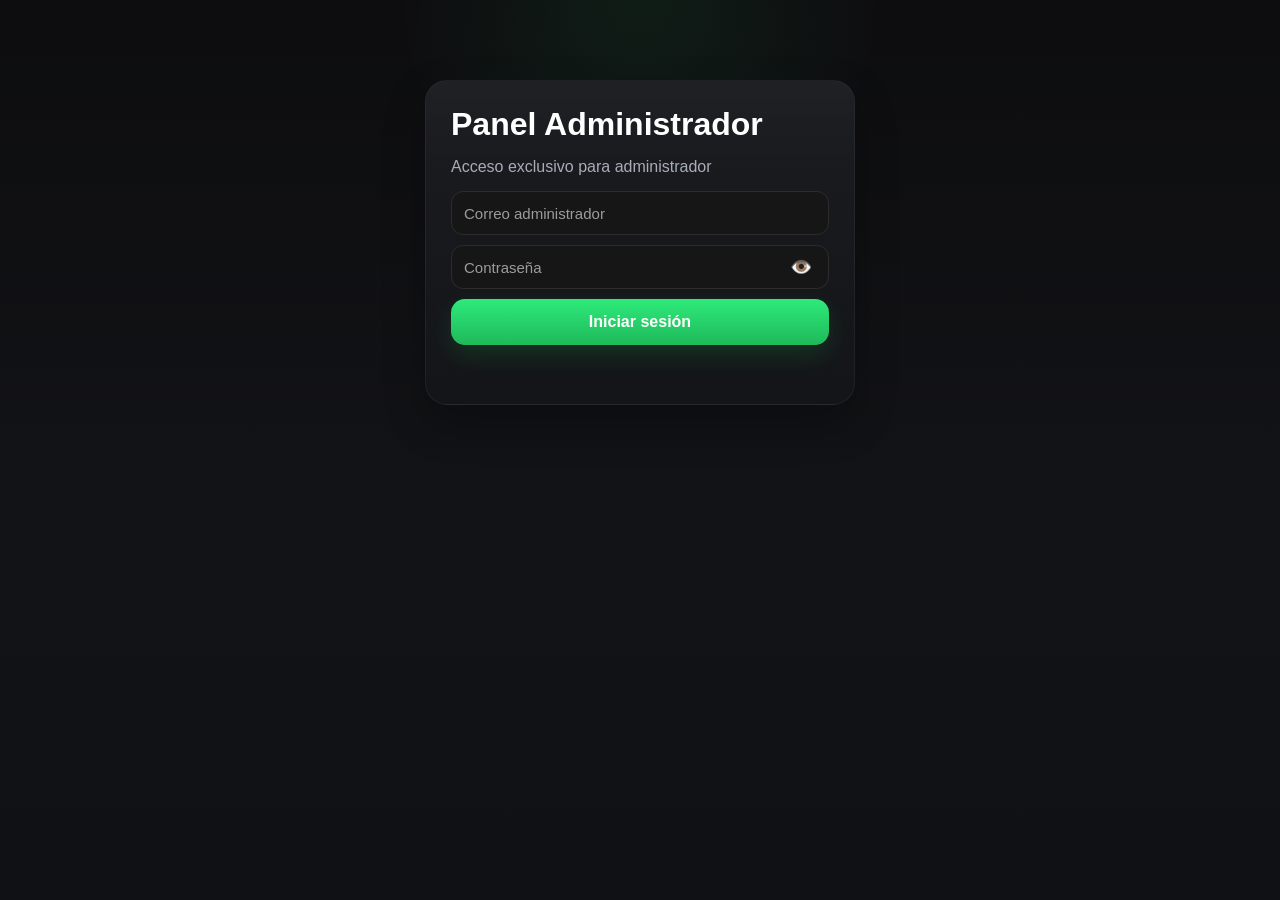
==== commit 592b36f7: "Update admin.html" ====
--- a/admin.html
+++ b/admin.html
@@ -49,6 +49,7 @@
         <div class="miniCard"><h3>Ganancia hoy</h3><p id="gananciaHoy">S/ 0.00</p></div>
         <div class="miniCard"><h3>Productos en stock</h3><p id="totalStock">0</p></div>
         <div class="miniCard"><h3>Usuarios registrados</h3><p id="totalUsuarios">0</p></div>
+        <div class="miniCard"><h3>Proveedores activos</h3><p id="totalProveedoresActivos">0</p></div>
         <div class="miniCard"><h3>Solicitudes recarga</h3><p id="totalRecargas">0</p></div>
         <div class="miniCard"><h3>Solicitudes reembolso</h3><p id="totalReembolsos">0</p></div>
         <div class="miniCard"><h3>Códigos creados</h3><p id="totalCodigos">0</p></div>
@@ -530,6 +531,36 @@
           </div>
         </div>
       </div>
+
+      <!-- PROVEEDORES -->
+      <div class="card collapsibleCard closed">
+        <button class="collapseHeader" type="button" onclick="toggleSection(this)">
+          <span>Proveedores</span>
+          <span class="collapseIcon">▼</span>
+        </button>
+
+        <div class="collapseContent">
+          <div class="tableWrap tableWrapAdminScroll">
+            <table id="tablaProveedores" class="hidden">
+              <thead>
+                <tr>
+                  <th>ID</th>
+                  <th>Nombre</th>
+                  <th>Correo</th>
+                  <th>Usuario</th>
+                  <th>Saldo</th>
+                  <th>Fecha Registro</th>
+                  <th>Estado</th>
+                  <th>Rol</th>
+                </tr>
+              </thead>
+              <tbody></tbody>
+            </table>
+            <div id="proveedoresVacio" class="empty">No hay proveedores registrados.</div>
+          </div>
+        </div>
+      </div>
+
     </div>
   </div>
 
@@ -558,7 +589,7 @@
             <div class="adminInfoRow"><small>Monto actual</small><strong id="modalRecargaMonto">-</strong></div>
             <div class="adminInfoRow">
               <small>Monto a aprobar (editable)</small>
-              <input type="number" id="modalRecargaMontoEditable" min="0" step="0.01" class="tableInput" placeholder="0.00">
+              <input type="text" id="modalRecargaMontoEditable" inputmode="decimal" min="0" step="0.01" class="tableInput" placeholder="0.00">
             </div>
             <div class="adminInfoRow"><small>Método</small><strong id="modalRecargaMetodo">-</strong></div>
             <div class="adminInfoRow"><small>Operación</small><strong id="modalRecargaOperacion">-</strong></div>
--- a/admin.css
+++ b/admin.css
@@ -11,8 +11,10 @@
   --card-2:#1d1f23;
   --line:#2a2d33;
   --line-soft:rgba(255,255,255,0.06);
+  --line-strong:rgba(255,255,255,0.09);
   --text:#ffffff;
   --muted:#a7adb8;
+  --muted-2:#8e96a3;
   --green:#2eea7a;
   --green-2:#1fb95a;
   --green-soft:rgba(46,234,122,0.12);
@@ -45,13 +47,17 @@
 
 .container{
   width:100%;
-  max-width:1360px;
+  max-width:1420px;
   margin:auto;
 }
 
 .hidden{
   display:none !important;
 }
+
+/* =========================
+CARDS
+========================= */
 
 .card{
   background:linear-gradient(180deg,rgba(28,29,33,0.98),rgba(20,21,24,0.98));
@@ -81,6 +87,10 @@
   margin-bottom:15px;
 }
 
+/* =========================
+LOGIN
+========================= */
+
 .loginBox{
   max-width:430px;
   margin:60px auto;
@@ -89,6 +99,7 @@
 .inputWrap{
   position:relative;
   margin:10px 0;
+  width:100%;
 }
 
 .noMargin{
@@ -98,6 +109,32 @@
 .passwordInput{
   padding-right:52px !important;
 }
+
+.togglePass{
+  position:absolute;
+  right:10px;
+  top:50%;
+  transform:translateY(-50%);
+  width:36px;
+  height:36px;
+  border:none;
+  border-radius:10px;
+  background:transparent;
+  color:#cfcfcf;
+  font-size:18px;
+  cursor:pointer;
+  transition:0.25s;
+  z-index:2;
+}
+
+.togglePass:hover{
+  background:rgba(255,255,255,0.06);
+  color:#fff;
+}
+
+/* =========================
+INPUTS / SELECTS / TEXTAREAS
+========================= */
 
 .createGrid input,
 .createGrid textarea,
@@ -178,7 +215,7 @@
 .codigoGrid input,
 .downloadGrid input,
 select{
-  min-height:42px;
+  min-height:44px;
   border-radius:12px;
   padding:10px 12px;
 }
@@ -187,7 +224,7 @@
 input[type="email"],
 input[type="password"],
 input[type="number"]{
-  min-height:42px;
+  min-height:44px;
   padding:10px 12px;
   border-radius:12px;
 }
@@ -200,32 +237,62 @@
 .tableInputDesc,
 .createGrid textarea,
 textarea{
-  min-height:92px;
+  min-height:96px;
   border-radius:12px;
   padding:10px 12px;
   resize:vertical;
 }
 
-.togglePass{
-  position:absolute;
-  right:10px;
-  top:50%;
-  transform:translateY(-50%);
-  width:36px;
-  height:36px;
-  border:none;
-  border-radius:10px;
-  background:transparent;
-  color:#cfcfcf;
-  font-size:18px;
-  cursor:pointer;
-  transition:0.25s;
-}
-
-.togglePass:hover{
-  background:rgba(255,255,255,0.06);
+.tableInput{
+  width:100%;
+  min-width:92px;
+  background:#25282e;
   color:#fff;
-}
+  border:1px solid rgba(255,255,255,0.05);
+  outline:none;
+  border-radius:12px;
+  padding:10px 12px;
+  font-size:14px;
+}
+
+.tableInputWide{
+  min-width:170px;
+}
+
+.tableInputDesc{
+  width:100%;
+  min-width:220px;
+  background:#25282e;
+  color:#fff;
+  border:1px solid rgba(255,255,255,0.05);
+  outline:none;
+  border-radius:12px;
+  padding:10px 12px;
+  font-size:14px;
+  resize:vertical;
+}
+
+.tableInputReadonly{
+  background:#101010 !important;
+  color:#d6d6d6 !important;
+  cursor:not-allowed;
+  opacity:0.95;
+}
+
+.selectDark{
+  width:100%;
+  padding:14px;
+  border:1px solid rgba(255,255,255,0.05);
+  border-radius:12px;
+  outline:none;
+  font-size:15px;
+  background:#23262b;
+  color:#fff;
+}
+
+/* =========================
+BUTTONS
+========================= */
 
 .btn,
 .smallBtn,
@@ -283,7 +350,7 @@
   align-items:center;
   justify-content:center;
   gap:8px;
-  min-height:40px;
+  min-height:42px;
   padding:10px 14px;
   border:none;
   border-radius:12px;
@@ -413,6 +480,10 @@
   text-decoration:none;
 }
 
+/* =========================
+MESSAGES
+========================= */
+
 .mensaje{
   margin-top:12px;
   text-align:center;
@@ -430,6 +501,10 @@
   color:#9fe3b8;
   min-height:20px;
 }
+
+/* =========================
+TOP BAR
+========================= */
 
 .topBar{
   display:flex;
@@ -456,6 +531,7 @@
 
 .topBar .info p{
   color:#bbb;
+  word-break:break-word;
 }
 
 .adminTopActions{
@@ -527,6 +603,10 @@
   transform:translateY(-1px);
 }
 
+/* =========================
+MINI CARDS
+========================= */
+
 .grid{
   display:grid;
   grid-template-columns:repeat(auto-fit, minmax(250px, 1fr));
@@ -569,6 +649,10 @@
   word-break:break-word;
 }
 
+/* =========================
+COLLAPSIBLE
+========================= */
+
 .sectionTitle{
   margin-bottom:15px;
   font-size:22px;
@@ -581,8 +665,12 @@
 
 .collapseHeader{
   width:100%;
+  min-height:72px;
   border:none;
-  background:linear-gradient(180deg,#1b1c20,#17181b);
+  border-bottom:1px solid rgba(255,255,255,0.04);
+  background:
+    linear-gradient(180deg, rgba(255,255,255,0.02), rgba(255,255,255,0.008)),
+    linear-gradient(180deg,#1a1d23,#15181d);
   color:#fff;
   padding:22px 25px;
   display:flex;
@@ -596,7 +684,9 @@
 }
 
 .collapseHeader:hover{
-  background:#202228;
+  background:
+    linear-gradient(180deg, rgba(255,255,255,0.028), rgba(255,255,255,0.012)),
+    linear-gradient(180deg,#20242b,#191d24);
 }
 
 .collapseHeader span:first-child{
@@ -615,7 +705,7 @@
 }
 
 .collapseContent{
-  padding:0 25px 25px;
+  padding:0 24px 24px;
 }
 
 .collapsibleCard.closed .collapseContent{
@@ -626,7 +716,7 @@
   display:flex;
   justify-content:flex-end;
   gap:10px;
-  margin-bottom:14px;
+  margin-bottom:16px;
   flex-wrap:wrap;
 }
 
@@ -634,10 +724,60 @@
 .createGrid,
 .accountGrid,
 .downloadGrid{
+  position:relative;
   display:grid;
+  gap:14px;
+  margin-bottom:18px;
+  align-items:stretch;
+}
+
+.createGrid{
   grid-template-columns:repeat(auto-fit,minmax(220px,1fr));
-  gap:10px;
-  margin-bottom:15px;
+}
+
+.accountGrid{
+  grid-template-columns:repeat(5, minmax(0,1fr));
+  padding:14px;
+  border-radius:20px;
+  background:
+    radial-gradient(circle at top left, rgba(46,234,122,0.035), transparent 28%),
+    linear-gradient(180deg, rgba(255,255,255,0.018), rgba(255,255,255,0.008));
+  border:1px solid rgba(255,255,255,0.035);
+  box-shadow:
+    inset 0 1px 0 rgba(255,255,255,0.015),
+    0 12px 28px rgba(0,0,0,0.14);
+}
+
+.codigoGrid{
+  grid-template-columns:1.15fr 1fr 220px;
+  padding:14px;
+  border-radius:20px;
+  background:
+    radial-gradient(circle at top left, rgba(46,234,122,0.035), transparent 28%),
+    linear-gradient(180deg, rgba(255,255,255,0.018), rgba(255,255,255,0.008));
+  border:1px solid rgba(255,255,255,0.035);
+  box-shadow:
+    inset 0 1px 0 rgba(255,255,255,0.015),
+    0 12px 28px rgba(0,0,0,0.14);
+}
+
+.downloadGrid{
+  grid-template-columns:1.1fr 0.85fr 1fr 1.3fr 220px;
+  padding:14px;
+  border-radius:20px;
+  background:
+    radial-gradient(circle at top left, rgba(46,234,122,0.035), transparent 28%),
+    linear-gradient(180deg, rgba(255,255,255,0.018), rgba(255,255,255,0.008));
+  border:1px solid rgba(255,255,255,0.035);
+  box-shadow:
+    inset 0 1px 0 rgba(255,255,255,0.015),
+    0 12px 28px rgba(0,0,0,0.14);
+}
+
+.codigoGrid::before,
+.accountGrid::before,
+.downloadGrid::before{
+  display:none !important;
 }
 
 .codigoGrid .full,
@@ -647,35 +787,157 @@
   grid-column:1 / -1;
 }
 
+.topSpacing{
+  margin-top:18px;
+}
+
+/* Formularios refinados */
+.codigoGrid input,
+.codigoGrid select,
+.accountGrid input,
+.accountGrid select,
+.downloadGrid input,
+.downloadGrid select{
+  width:100%;
+  min-width:0;
+  height:54px;
+  border-radius:16px;
+  padding:0 16px;
+  background:
+    linear-gradient(180deg, rgba(255,255,255,0.018), rgba(255,255,255,0.008)),
+    #1a1f27 !important;
+  border:1px solid rgba(255,255,255,0.05) !important;
+  color:#f4f7fb !important;
+  font-size:15px;
+  box-shadow:
+    inset 0 1px 0 rgba(255,255,255,0.015),
+    0 8px 20px rgba(0,0,0,0.12);
+}
+
+.codigoGrid input::placeholder,
+.accountGrid input::placeholder,
+.downloadGrid input::placeholder{
+  color:#8e97a5 !important;
+}
+
+.codigoGrid input:focus,
+.codigoGrid select:focus,
+.accountGrid input:focus,
+.accountGrid select:focus,
+.downloadGrid input:focus,
+.downloadGrid select:focus{
+  border-color:rgba(46,234,122,0.28) !important;
+  box-shadow:
+    0 0 0 4px rgba(46,234,122,0.07),
+    0 12px 24px rgba(0,0,0,0.14),
+    inset 0 1px 0 rgba(255,255,255,0.015) !important;
+  background:
+    linear-gradient(180deg, rgba(255,255,255,0.02), rgba(255,255,255,0.01)),
+    #1c2129 !important;
+}
+
+/* Selects */
+.codigoGrid select,
+.accountGrid select,
+.downloadGrid select,
+select{
+  appearance:none;
+  -webkit-appearance:none;
+  -moz-appearance:none;
+  background-image:
+    linear-gradient(45deg, transparent 50%, #d7deea 50%),
+    linear-gradient(135deg, #d7deea 50%, transparent 50%);
+  background-position:
+    calc(100% - 20px) calc(50% - 3px),
+    calc(100% - 14px) calc(50% - 3px);
+  background-size:6px 6px, 6px 6px;
+  background-repeat:no-repeat;
+  padding-right:44px;
+  color:#f5f7fb !important;
+}
+
+.codigoGrid select option,
+.accountGrid select option,
+.downloadGrid select option,
+select option{
+  background:#151a22;
+  color:#f2f5fa;
+}
+
+.codigoGrid select,
+.accountGrid select,
+.downloadGrid select{
+  color-scheme:dark;
+}
+
+.codigoGrid .btn,
+.accountGrid .btn,
+.downloadGrid .btn,
+.codigoGrid .btnMedium,
+.accountGrid .btnMedium,
+.downloadGrid .btnMedium{
+  width:100%;
+  max-width:none;
+  min-height:54px;
+  margin-top:0;
+  border-radius:16px;
+  font-size:15px;
+  font-weight:800;
+  letter-spacing:.15px;
+  background:linear-gradient(180deg,#35ea7e,#20ba5b);
+  box-shadow:
+    0 14px 28px rgba(32,186,91,0.18),
+    inset 0 1px 0 rgba(255,255,255,0.14);
+}
+
+.codigoGrid .btn:hover,
+.accountGrid .btn:hover,
+.downloadGrid .btn:hover{
+  transform:translateY(-1px);
+  filter:brightness(1.02);
+}
+
+/* =========================
+TABLE WRAPS
+========================= */
+
 .tableWrap{
   overflow-x:auto;
   overflow-y:auto;
-  max-height:530px;
+  max-height:560px;
   border-radius:18px;
-  border:1px solid rgba(255,255,255,0.05);
-  background:#141518;
+  border:1px solid rgba(255,255,255,0.045);
+  background:
+    linear-gradient(180deg, rgba(255,255,255,0.012), rgba(255,255,255,0.006)),
+    #141518;
   -webkit-overflow-scrolling:touch;
-  box-shadow:inset 0 1px 0 rgba(255,255,255,0.015);
+  box-shadow:
+    inset 0 1px 0 rgba(255,255,255,0.015),
+    0 12px 28px rgba(0,0,0,0.14);
 }
 
 .tableWrapAdminScroll{
-  max-height:620px;
+  max-height:640px;
   overflow:auto;
   border-radius:18px;
-  border:1px solid rgba(255,255,255,0.06);
-  background:#141414;
+  border:1px solid rgba(255,255,255,0.045);
+  background:
+    linear-gradient(180deg, rgba(255,255,255,0.012), rgba(255,255,255,0.006)),
+    #141414;
   -webkit-overflow-scrolling:touch;
-  box-shadow:inset 0 1px 0 rgba(255,255,255,0.015);
+  box-shadow:
+    inset 0 1px 0 rgba(255,255,255,0.015),
+    0 12px 28px rgba(0,0,0,0.14);
 }
 
 .tableWrapAdminScroll table{
-  min-width:1500px;
+  min-width:1800px;
 }
 
 table{
   width:100%;
   border-collapse:collapse;
-  min-width:1050px;
+  min-width:1180px;
 }
 
 th,
@@ -691,14 +953,295 @@
   position:sticky;
   top:0;
   z-index:2;
-  background:#1e2025;
-  color:var(--green);
+  background:
+    linear-gradient(180deg, rgba(255,255,255,0.02), rgba(255,255,255,0.008)),
+    linear-gradient(180deg,#1c2128,#171b22);
+  color:#96f3bb;
   white-space:nowrap;
-}
-
-tr:hover{
-  background:#1a1c21;
-}
+  box-shadow:inset 0 -1px 0 rgba(255,255,255,0.03);
+}
+
+tbody tr{
+  transition:background 0.2s ease;
+}
+
+tbody tr:hover{
+  background:rgba(255,255,255,0.02);
+}
+
+td{
+  color:#f2f3f5;
+}
+
+td a{
+  color:#8ec5ff;
+  text-decoration:none;
+}
+
+td a:hover{
+  text-decoration:underline;
+}
+
+/* Anchuras más cómodas en tablas */
+#tablaProductos td:nth-child(2){
+  min-width:190px;
+}
+
+#tablaProductos td:nth-child(3){
+  min-width:120px;
+}
+
+#tablaProductos td:nth-child(4){
+  min-width:110px;
+}
+
+#tablaProductos td:nth-child(5){
+  min-width:110px;
+}
+
+#tablaProductos td:nth-child(7){
+  min-width:170px;
+}
+
+#tablaProductos td:nth-child(8){
+  min-width:190px;
+}
+
+#tablaProductos td:nth-child(9){
+  min-width:130px;
+}
+
+#tablaProductos td:nth-child(10){
+  min-width:190px;
+}
+
+#tablaProductos td:nth-child(14),
+#tablaProductos td:nth-child(15){
+  min-width:240px;
+}
+
+#tablaCodigos td:nth-child(2){
+  min-width:220px;
+  word-break:break-word;
+}
+
+#tablaCodigos td:nth-child(3){
+  min-width:200px;
+  word-break:break-all;
+}
+
+#tablaCodigos td:nth-child(4),
+#tablaCodigos td:nth-child(5){
+  min-width:180px;
+  white-space:normal;
+}
+
+#tablaDescargas td:nth-child(1){
+  min-width:240px;
+}
+
+#tablaDescargas td:nth-child(3),
+#tablaDescargas td:nth-child(4),
+#tablaDescargas td:nth-child(5){
+  min-width:240px;
+  white-space:normal;
+  word-break:break-word;
+}
+
+#tablaVentas td:nth-child(2),
+#tablaComprasHoy td:nth-child(2){
+  min-width:220px;
+}
+
+#tablaVentas td:nth-child(4),
+#tablaComprasHoy td:nth-child(4){
+  min-width:170px;
+  word-break:break-word;
+}
+
+#tablaUsuarios td:nth-child(2),
+#tablaUsuarios td:nth-child(3){
+  min-width:220px;
+  word-break:break-word;
+}
+
+/* =========================
+MEJORA COLUMNA CLAVE EN CUENTAS
+========================= */
+
+#tablaCuentasDisponibles,
+#tablaCuentasUsadas{
+  min-width:1900px;
+}
+
+#tablaCuentasDisponibles th:nth-child(1),
+#tablaCuentasDisponibles td:nth-child(1){
+  min-width:180px;
+}
+
+#tablaCuentasDisponibles th:nth-child(2),
+#tablaCuentasDisponibles td:nth-child(2){
+  min-width:240px;
+  word-break:break-word;
+}
+
+#tablaCuentasDisponibles th:nth-child(3),
+#tablaCuentasDisponibles td:nth-child(3){
+  min-width:260px;
+  width:260px;
+  white-space:nowrap;
+}
+
+#tablaCuentasDisponibles th:nth-child(4),
+#tablaCuentasDisponibles td:nth-child(4){
+  min-width:130px;
+}
+
+#tablaCuentasDisponibles th:nth-child(5),
+#tablaCuentasDisponibles td:nth-child(5){
+  min-width:95px;
+}
+
+#tablaCuentasDisponibles th:nth-child(6),
+#tablaCuentasDisponibles td:nth-child(6){
+  min-width:105px;
+}
+
+#tablaCuentasDisponibles th:nth-child(7),
+#tablaCuentasDisponibles td:nth-child(7),
+#tablaCuentasDisponibles th:nth-child(8),
+#tablaCuentasDisponibles td:nth-child(8){
+  min-width:150px;
+}
+
+#tablaCuentasDisponibles th:nth-child(9),
+#tablaCuentasDisponibles td:nth-child(9){
+  min-width:190px;
+  word-break:break-word;
+}
+
+#tablaCuentasDisponibles th:nth-child(10),
+#tablaCuentasDisponibles td:nth-child(10){
+  min-width:110px;
+}
+
+#tablaCuentasDisponibles th:nth-child(11),
+#tablaCuentasDisponibles td:nth-child(11){
+  min-width:220px;
+}
+
+#tablaCuentasUsadas th:nth-child(1),
+#tablaCuentasUsadas td:nth-child(1){
+  min-width:160px;
+}
+
+#tablaCuentasUsadas th:nth-child(2),
+#tablaCuentasUsadas td:nth-child(2){
+  min-width:240px;
+  word-break:break-word;
+}
+
+#tablaCuentasUsadas th:nth-child(3),
+#tablaCuentasUsadas td:nth-child(3){
+  min-width:260px;
+  width:260px;
+  white-space:nowrap;
+}
+
+#tablaCuentasUsadas th:nth-child(4),
+#tablaCuentasUsadas td:nth-child(4){
+  min-width:120px;
+}
+
+#tablaCuentasUsadas th:nth-child(5),
+#tablaCuentasUsadas td:nth-child(5){
+  min-width:170px;
+  word-break:break-word;
+}
+
+#tablaCuentasUsadas th:nth-child(6),
+#tablaCuentasUsadas td:nth-child(6){
+  min-width:230px;
+  word-break:break-word;
+}
+
+#tablaCuentasUsadas th:nth-child(7),
+#tablaCuentasUsadas td:nth-child(7){
+  min-width:100px;
+}
+
+#tablaCuentasUsadas th:nth-child(8),
+#tablaCuentasUsadas td:nth-child(8),
+#tablaCuentasUsadas th:nth-child(9),
+#tablaCuentasUsadas td:nth-child(9),
+#tablaCuentasUsadas th:nth-child(10),
+#tablaCuentasUsadas td:nth-child(10){
+  min-width:150px;
+}
+#tablaCuentasUsadas th:nth-child(11),
+#tablaCuentasUsadas td:nth-child(11){
+  min-width:95px;
+}
+
+#tablaCuentasUsadas th:nth-child(12),
+#tablaCuentasUsadas td:nth-child(12){
+  min-width:180px;
+  word-break:break-word;
+}
+
+#tablaCuentasUsadas th:nth-child(13),
+#tablaCuentasUsadas td:nth-child(13){
+  min-width:110px;
+}
+
+#tablaCuentasUsadas th:nth-child(14),
+#tablaCuentasUsadas td:nth-child(14){
+  min-width:220px;
+}
+
+#tablaCuentasDisponibles td:nth-child(3) input,
+#tablaCuentasUsadas td:nth-child(3) input,
+#tablaCuentasDisponibles td:nth-child(3) .tableInput,
+#tablaCuentasUsadas td:nth-child(3) .tableInput,
+#tablaCuentasDisponibles td:nth-child(3) .accountPassInput,
+#tablaCuentasUsadas td:nth-child(3) .accountPassInput,
+#tablaCuentasDisponibles td:nth-child(3) .passwordInput,
+#tablaCuentasUsadas td:nth-child(3) .passwordInput{
+  width:100%;
+  min-width:220px;
+  padding-right:48px !important;
+  text-align:left;
+  font-family:inherit;
+  letter-spacing:0.2px;
+}
+
+#tablaCuentasDisponibles td:nth-child(3) .accountPassWrap,
+#tablaCuentasUsadas td:nth-child(3) .accountPassWrap,
+#tablaCuentasDisponibles td:nth-child(3) .inputWrap,
+#tablaCuentasUsadas td:nth-child(3) .inputWrap{
+  width:100%;
+  min-width:220px;
+  max-width:none;
+}
+
+#tablaCuentasDisponibles .actionGroup,
+#tablaCuentasUsadas .actionGroup{
+  min-width:180px;
+}
+
+#tablaCuentasDisponibles td,
+#tablaCuentasUsadas td{
+  white-space:normal;
+}
+
+#tablaCuentasDisponibles td:nth-child(3),
+#tablaCuentasUsadas td:nth-child(3){
+  white-space:nowrap;
+}
+
+/* =========================
+BADGES
+========================= */
 
 .badge{
   display:inline-flex;
@@ -739,6 +1282,23 @@
   border:1px solid rgba(255,95,95,0.12);
 }
 
+.downloadTag{
+  display:inline-flex;
+  align-items:center;
+  justify-content:center;
+  padding:6px 10px;
+  border-radius:999px;
+  background:rgba(96,88,238,0.18);
+  color:#c8c4ff;
+  font-weight:700;
+  font-size:12px;
+  text-transform:capitalize;
+}
+
+/* =========================
+EMPTY STATES
+========================= */
+
 .empty{
   padding:18px;
   border-radius:14px;
@@ -749,11 +1309,71 @@
 }
 
 /* =========================
-STOCK PROFESIONAL MEJORADO
+ACTION GROUPS
 ========================= */
 
+.actionGroup{
+  display:flex;
+  gap:10px;
+  flex-wrap:wrap;
+  align-items:center;
+}
+
+/* =========================
+ACCOUNT PASSWORD
+========================= */
+
+.accountPassWrap{
+  position:relative;
+  width:100%;
+  min-width:0;
+  display:flex;
+  align-items:center;
+  gap:8px;
+}
+
+.accountPassInput{
+  width:100%;
+  min-width:0;
+  height:54px;
+  border-radius:16px;
+  padding:0 48px 0 16px;
+  background:
+    linear-gradient(180deg, rgba(255,255,255,0.018), rgba(255,255,255,0.008)),
+    #1a1f27 !important;
+  color:#fff;
+  border:1px solid rgba(255,255,255,0.05) !important;
+  font-size:14px;
+  box-shadow:
+    inset 0 1px 0 rgba(255,255,255,0.015),
+    0 8px 20px rgba(0,0,0,0.12);
+}
+
+.accountEye{
+  position:absolute;
+  right:10px;
+  top:50%;
+  transform:translateY(-50%);
+  width:34px;
+  height:34px;
+  border:none;
+  border-radius:10px;
+  background:rgba(255,255,255,0.045);
+  color:#dce3ee;
+  cursor:pointer;
+  font-size:14px;
+}
+
+.accountEye:hover{
+  background:rgba(255,255,255,0.085);
+}
+
+/* =========================
+STOCK PROFESIONAL
+========================= */
+
 #tablaStock{
-  min-width:1000px;
+  min-width:1100px;
 }
 
 #tablaStock th{
@@ -790,7 +1410,7 @@
 }
 
 #tablaStock td:nth-child(4){
-  min-width:360px;
+  min-width:390px;
 }
 
 #tablaStock td:first-child{
@@ -815,7 +1435,7 @@
 
 .stockControls{
   display:grid;
-  grid-template-columns:44px minmax(110px, 130px) 44px auto auto;
+  grid-template-columns:44px minmax(110px,130px) 44px auto auto;
   align-items:center;
   gap:10px;
   background:linear-gradient(180deg, rgba(255,255,255,0.02), rgba(255,255,255,0.01));
@@ -910,113 +1530,9 @@
   font-weight:900;
 }
 
-.selectDark{
-  width:100%;
-  padding:14px;
-  border:1px solid rgba(255,255,255,0.05);
-  border-radius:12px;
-  outline:none;
-  font-size:15px;
-  background:#23262b;
-  color:#fff;
-}
-
-.topSpacing{
-  margin-top:18px;
-}
-
-.tableInput{
-  width:100px;
-  background:#25282e;
-  color:#fff;
-  border:1px solid rgba(255,255,255,0.05);
-  outline:none;
-  border-radius:10px;
-  padding:8px 10px;
-  font-size:14px;
-}
-
-.tableInputWide{
-  width:150px;
-}
-
-.tableInputDesc{
-  width:240px;
-  min-height:72px;
-  background:#25282e;
-  color:#fff;
-  border:1px solid rgba(255,255,255,0.05);
-  outline:none;
-  border-radius:10px;
-  padding:10px;
-  font-size:14px;
-  resize:vertical;
-}
-
-.tableInputReadonly{
-  background:#101010 !important;
-  color:#d6d6d6 !important;
-  cursor:not-allowed;
-  opacity:0.95;
-}
-
-.actionGroup{
-  display:flex;
-  gap:8px;
-  flex-wrap:wrap;
-  align-items:center;
-}
-
-.accountPassWrap{
-  position:relative;
-  width:150px;
-  display:flex;
-  align-items:center;
-  gap:8px;
-}
-
-.accountPassInput{
-  width:150px;
-  min-height:42px;
-  border-radius:12px;
-  padding:8px 38px 8px 10px;
-  background:#25282e;
-  color:#fff;
-  border:1px solid #2c2c2c;
-  font-size:14px;
-}
-
-.accountEye{
-  position:absolute;
-  right:6px;
-  top:50%;
-  transform:translateY(-50%);
-  width:30px;
-  height:30px;
-  border:none;
-  border-radius:8px;
-  background:transparent;
-  color:#ddd;
-  cursor:pointer;
-  font-size:14px;
-}
-
-.accountEye:hover{
-  background:rgba(255,255,255,0.08);
-}
-
-.downloadTag{
-  display:inline-flex;
-  align-items:center;
-  justify-content:center;
-  padding:6px 10px;
-  border-radius:999px;
-  background:rgba(96,88,238,0.18);
-  color:#c8c4ff;
-  font-weight:700;
-  font-size:12px;
-  text-transform:capitalize;
-}
+/* =========================
+MODAL
+========================= */
 
 .adminModal{
   position:fixed;
@@ -1160,40 +1676,30 @@
   margin-top:18px;
 }
 
-#tablaRecargas td,
-#tablaRecargas th{
-  white-space:nowrap;
-}
-
-#tablaRecargas td:nth-child(1){
-  min-width:210px;
-}
-
-#tablaRecargas td:nth-child(3){
-  min-width:190px;
-}
-
-#tablaRecargas td:nth-child(9){
-  white-space:normal;
-  min-width:140px;
-}
-
-#tablaRecargas .actionGroup{
-  display:flex;
-  flex-wrap:wrap;
-  gap:8px;
-}
-
-#tablaCodigos td:nth-child(2){
-  min-width:220px;
-  word-break:break-word;
-}
-
-#tablaCodigos td:nth-child(4),
-#tablaCodigos td:nth-child(5){
-  min-width:180px;
-  white-space:normal;
-}
+/* =========================
+MESSAGES PROFESIONALES
+========================= */
+
+.stockMsg,
+.productoMsg,
+.accountMsg,
+#codigoMsg,
+#descargaMsg,
+#reembolsoMsg,
+#recargaMsg,
+#cuentaMsg{
+  margin-top:10px;
+  padding:11px 13px;
+  border-radius:13px;
+  background:linear-gradient(180deg, rgba(255,255,255,0.025), rgba(255,255,255,0.01));
+  border:1px solid rgba(255,255,255,0.04);
+  min-height:22px;
+  box-shadow:inset 0 1px 0 rgba(255,255,255,0.015);
+}
+
+/* =========================
+SCROLLBARS
+========================= */
 
 .tableWrap::-webkit-scrollbar,
 .adminModalCard::-webkit-scrollbar,
@@ -1213,6 +1719,36 @@
 .adminModalCard::-webkit-scrollbar-track,
 .tableWrapAdminScroll::-webkit-scrollbar-track{
   background:#15171b;
+}
+
+/* =========================
+RESPONSIVE
+========================= */
+
+@media (max-width: 1180px){
+  .downloadGrid{
+    grid-template-columns:1fr 1fr;
+  }
+
+  .downloadGrid .full{
+    grid-column:1 / -1;
+  }
+}
+
+@media (max-width: 1024px){
+  .codigoGrid{
+    grid-template-columns:1fr 1fr;
+  }
+
+  .accountGrid{
+    grid-template-columns:repeat(2, minmax(0,1fr));
+  }
+
+  .codigoGrid .btn,
+  .accountGrid .btn,
+  .downloadGrid .btn{
+    grid-column:1 / -1;
+  }
 }
 
 @media (max-width: 980px){
@@ -1304,8 +1840,17 @@
     font-size:19px;
   }
 
+  table{
+    min-width:980px;
+  }
+
   #tablaStock{
     min-width:860px;
+  }
+
+  #tablaCuentasDisponibles,
+  #tablaCuentasUsadas{
+    min-width:1600px;
   }
 
   #tablaStock td{
@@ -1327,11 +1872,11 @@
   }
 
   .tableInputWide{
-    width:130px;
+    min-width:150px;
   }
 
   .tableInputDesc{
-    width:200px;
+    min-width:220px;
   }
 
   .collapseHeader{
@@ -1344,13 +1889,13 @@
   }
 
   .collapseContent{
-    padding:0 18px 18px;
+    padding:0 16px 16px;
   }
 
   .smallBtn{
-    min-height:34px;
-    padding:8px 12px;
-    font-size:12px;
+    min-height:42px;
+    padding:10px 15px;
+    font-size:13px;
   }
 
   .tableWrap{
@@ -1396,6 +1941,35 @@
 
   .stockControls{
     min-width:unset;
+  }
+
+  .codigoGrid,
+  .accountGrid,
+  .downloadGrid{
+    grid-template-columns:1fr;
+    padding:12px;
+    gap:12px;
+    border-radius:16px;
+  }
+
+  .codigoGrid input,
+  .codigoGrid select,
+  .accountGrid input,
+  .accountGrid select,
+  .downloadGrid input,
+  .downloadGrid select,
+  .accountPassInput{
+    height:48px;
+    border-radius:14px;
+    font-size:14px;
+  }
+
+  .codigoGrid .btn,
+  .accountGrid .btn,
+  .downloadGrid .btn{
+    min-height:48px;
+    border-radius:14px;
+    font-size:14px;
   }
 }
 
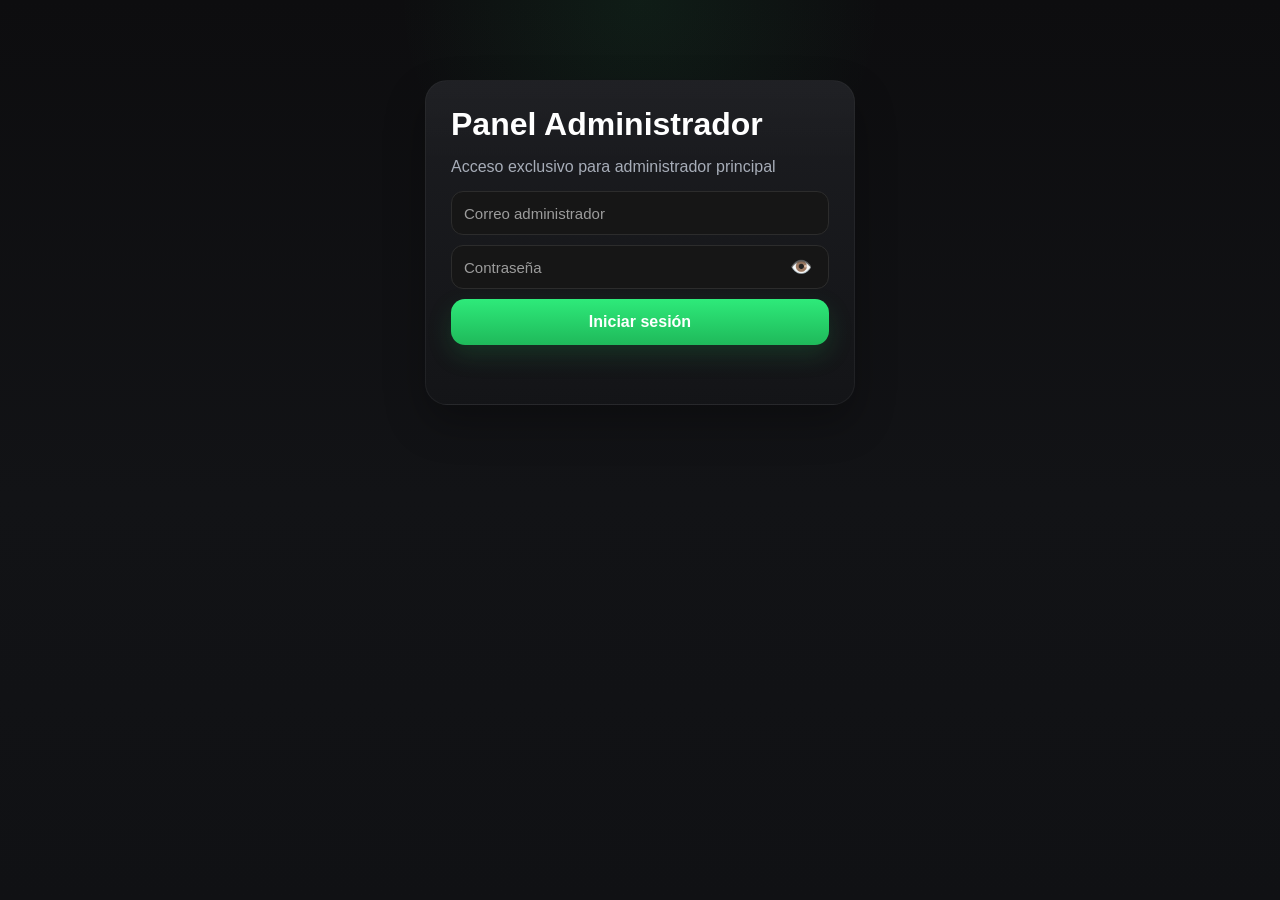
==== commit 7aedb168: "Update admin.html" ====
--- a/admin.html
+++ b/admin.html
@@ -3,31 +3,47 @@
 <head>
   <meta charset="UTF-8">
   <meta name="viewport" content="width=device-width, initial-scale=1.0">
-  <title>Panel Administrador</title>
+  <title>StreamsVip | Panel Administrador</title>
   <link rel="stylesheet" href="admin.css">
 </head>
 <body>
 
   <div class="container">
 
+    <!-- LOGIN -->
     <div id="loginSection" class="loginBox card">
       <h1>Panel Administrador</h1>
-      <p class="subLogin">Acceso exclusivo para administrador</p>
+      <p class="subLogin">Acceso exclusivo para administrador principal</p>
 
       <div class="inputWrap">
-        <input type="email" id="adminEmail" placeholder="Correo administrador" autocomplete="email">
+        <input
+          type="email"
+          id="adminEmail"
+          placeholder="Correo administrador"
+          autocomplete="email">
       </div>
 
       <div class="inputWrap">
-        <input type="password" id="adminPassword" class="passwordInput" placeholder="Contraseña" autocomplete="current-password">
-        <button type="button" class="togglePass" id="toggleBtn" onclick="togglePassword()">👁️</button>
+        <input
+          type="password"
+          id="adminPassword"
+          class="passwordInput"
+          placeholder="Contraseña"
+          autocomplete="current-password">
+        <button
+          type="button"
+          class="togglePass"
+          id="toggleBtn"
+          onclick="togglePassword()">👁️</button>
       </div>
 
       <button class="btn" id="loginBtn" onclick="loginAdmin()">Iniciar sesión</button>
       <div id="loginMsg" class="mensaje"></div>
     </div>
 
+    <!-- PANEL -->
     <div id="panelSection" class="hidden">
+
       <div class="topBar">
         <div class="info">
           <h2>Administrador conectado</h2>
@@ -35,24 +51,74 @@
         </div>
 
         <div class="adminTopActions">
-          <button id="toggleTiempoActivoBtn" class="btnTiempoActivoSwitch btnTiempoActivoOff" type="button" onclick="toggleTiempoActivoAdmin()">
+          <button
+            id="toggleTiempoActivoBtn"
+            class="btnTiempoActivoSwitch btnTiempoActivoOff"
+            type="button"
+            onclick="toggleTiempoActivoAdmin()">
             Tiempo activo: Desactivado
           </button>
+
           <button class="btn btnLogout" onclick="cerrarSesion()">Cerrar sesión</button>
         </div>
       </div>
 
+      <!-- RESUMEN -->
       <div class="grid">
-        <div class="miniCard"><h3>Total ventas</h3><p id="totalVentas">0</p></div>
-        <div class="miniCard"><h3>Ganancia total</h3><p id="gananciaTotal">S/ 0.00</p></div>
-        <div class="miniCard"><h3>Compras hoy</h3><p id="totalComprasHoy">0</p></div>
-        <div class="miniCard"><h3>Ganancia hoy</h3><p id="gananciaHoy">S/ 0.00</p></div>
-        <div class="miniCard"><h3>Productos en stock</h3><p id="totalStock">0</p></div>
-        <div class="miniCard"><h3>Usuarios registrados</h3><p id="totalUsuarios">0</p></div>
-        <div class="miniCard"><h3>Proveedores activos</h3><p id="totalProveedoresActivos">0</p></div>
-        <div class="miniCard"><h3>Solicitudes recarga</h3><p id="totalRecargas">0</p></div>
-        <div class="miniCard"><h3>Solicitudes reembolso</h3><p id="totalReembolsos">0</p></div>
-        <div class="miniCard"><h3>Códigos creados</h3><p id="totalCodigos">0</p></div>
+        <div class="miniCard">
+          <h3>Total ventas</h3>
+          <p id="totalVentas">0</p>
+        </div>
+
+        <div class="miniCard">
+          <h3>Comisión plataforma</h3>
+          <p id="gananciaTotal">S/ 0.00</p>
+        </div>
+
+        <div class="miniCard">
+          <h3>Compras hoy</h3>
+          <p id="totalComprasHoy">0</p>
+        </div>
+
+        <div class="miniCard">
+          <h3>Comisión hoy</h3>
+          <p id="gananciaHoy">S/ 0.00</p>
+        </div>
+
+        <div class="miniCard">
+          <h3>Productos en stock</h3>
+          <p id="totalStock">0</p>
+        </div>
+
+        <div class="miniCard">
+          <h3>Usuarios registrados</h3>
+          <p id="totalUsuarios">0</p>
+        </div>
+
+        <div class="miniCard">
+          <h3>Proveedores activos</h3>
+          <p id="totalProveedoresActivos">0</p>
+        </div>
+
+        <div class="miniCard">
+          <h3>Solicitudes recarga</h3>
+          <p id="totalRecargas">0</p>
+        </div>
+
+        <div class="miniCard">
+          <h3>Solicitudes reembolso</h3>
+          <p id="totalReembolsos">0</p>
+        </div>
+
+        <div class="miniCard">
+          <h3>Códigos creados</h3>
+          <p id="totalCodigos">0</p>
+        </div>
+
+        <div class="miniCard">
+          <h3>Retiros proveedores</h3>
+          <p id="totalRetirosProveedores">0</p>
+        </div>
       </div>
 
       <!-- RECARGAS -->
@@ -66,7 +132,10 @@
           <div id="recargaMsg" class="accountMsg"></div>
 
           <div class="sectionTools">
-            <button class="btnMiniDanger" onclick="vaciarNodoConfirmado('recargas', 'Se eliminarán todas las recargas del historial.')">
+            <button
+              class="btnMiniDanger"
+              type="button"
+              onclick="vaciarNodoConfirmado('recargas', 'Se eliminarán todas las recargas del historial.')">
               Vaciar historial recargas
             </button>
           </div>
@@ -89,7 +158,10 @@
               </thead>
               <tbody></tbody>
             </table>
-            <div id="recargasVacio" class="empty">Aún no existe el nodo recargas o no tiene datos.</div>
+
+            <div id="recargasVacio" class="empty">
+              Aún no existe el nodo recargas o no tiene datos.
+            </div>
           </div>
         </div>
       </div>
@@ -105,7 +177,10 @@
           <div id="reembolsoMsg" class="accountMsg"></div>
 
           <div class="sectionTools">
-            <button class="btnMiniDanger" onclick="vaciarNodoConfirmado('reembolsos', 'Se eliminarán todas las solicitudes de reembolso.')">
+            <button
+              class="btnMiniDanger"
+              type="button"
+              onclick="vaciarNodoConfirmado('reembolsos', 'Se eliminarán todas las solicitudes de reembolso.')">
               Vaciar historial reembolsos
             </button>
           </div>
@@ -127,7 +202,53 @@
               </thead>
               <tbody></tbody>
             </table>
-            <div id="reembolsosVacio" class="empty">No hay solicitudes de reembolso.</div>
+
+            <div id="reembolsosVacio" class="empty">
+              No hay solicitudes de reembolso.
+            </div>
+          </div>
+        </div>
+      </div>
+
+      <!-- RETIROS PROVEEDORES -->
+      <div class="card collapsibleCard">
+        <button class="collapseHeader" type="button" onclick="toggleSection(this)">
+          <span>Retiros de proveedores</span>
+          <span class="collapseIcon">▼</span>
+        </button>
+
+        <div class="collapseContent">
+          <div class="sectionTools">
+            <button
+              class="btnMiniDanger"
+              type="button"
+              onclick="vaciarNodoConfirmado('retirosProveedores', 'Se eliminarán todas las solicitudes de retiro de proveedores.')">
+              Vaciar historial retiros
+            </button>
+          </div>
+
+          <div class="tableWrap tableWrapAdminScroll">
+            <table id="tablaRetirosProveedores" class="hidden">
+              <thead>
+                <tr>
+                  <th>ID</th>
+                  <th>Proveedor</th>
+                  <th>UID</th>
+                  <th>Monto</th>
+                  <th>Método</th>
+                  <th>Dato pago</th>
+                  <th>Estado</th>
+                  <th>Fecha solicitud</th>
+                  <th>Fecha resolución</th>
+                  <th>Acciones</th>
+                </tr>
+              </thead>
+              <tbody></tbody>
+            </table>
+
+            <div id="retirosProveedoresVacio" class="empty">
+              No hay solicitudes de retiro de proveedores.
+            </div>
           </div>
         </div>
       </div>
@@ -141,7 +262,12 @@
 
         <div class="collapseContent">
           <div class="sectionTools">
-            <button class="btnMiniSoft" onclick="recalcularTodoElStock()">Recalcular stock automáticamente</button>
+            <button
+              class="btnMiniSoft"
+              type="button"
+              onclick="recalcularTodoElStock()">
+              Recalcular stock automáticamente
+            </button>
           </div>
 
           <div class="tableWrap">
@@ -156,13 +282,16 @@
               </thead>
               <tbody></tbody>
             </table>
-            <div id="stockVacio" class="empty">No hay productos en stock registrados.</div>
-          </div>
+
+            <div id="stockVacio" class="empty">
+              No hay productos en stock registrados.
+            </div>
+          </div>
+
           <div id="stockMsg" class="stockMsg"></div>
         </div>
       </div>
-
-      <!-- PRODUCTOS -->
+            <!-- PRODUCTOS -->
       <div class="card collapsibleCard">
         <button class="collapseHeader" type="button" onclick="toggleSection(this)">
           <span>Productos</span>
@@ -171,20 +300,67 @@
 
         <div class="collapseContent">
           <div class="createGrid">
-            <input type="text" id="nuevoIdProducto" placeholder="ID producto (ej: pluginwaves)">
-            <input type="text" id="nuevoNombreProducto" placeholder="Nombre producto">
-            <input type="number" id="nuevoPrecioProducto" placeholder="Precio" min="0" step="0.01">
-            <input type="number" id="nuevoStockProducto" placeholder="Stock" min="0">
-            <input type="number" id="nuevaDuracionProducto" placeholder="Duración en días (3650 = permanente)" min="1">
-            <input type="text" id="nuevaCategoriaProducto" placeholder="Categoría (ej: musica)">
-            <input type="text" id="nuevaImagenProducto" placeholder="Link de imagen (Imgur, etc.)">
-            <input type="text" id="nuevoTipoEntregaProducto" placeholder="Tipo entrega: cuenta / codigo / descarga / plugin / daw">
-            <input type="text" id="nuevoLinkDescargaProducto" placeholder="Link de descarga base (opcional)">
-            <textarea id="nuevaDescripcionProducto" class="full" placeholder="Descripción del producto"></textarea>
-            <textarea id="nuevasReglasProducto" class="full" placeholder="Reglas del producto"></textarea>
-          </div>
-
-          <button class="btn btnMedium" onclick="crearProducto()">Crear producto</button>
+            <input
+              type="text"
+              id="nuevoIdProducto"
+              placeholder="ID único del producto (ej: admin_netflix_premium_001)">
+
+            <input
+              type="text"
+              id="nuevoNombreProducto"
+              placeholder="Nombre producto">
+
+            <input
+              type="number"
+              id="nuevoPrecioProducto"
+              placeholder="Precio"
+              min="0"
+              step="0.01">
+
+            <input
+              type="number"
+              id="nuevoStockProducto"
+              placeholder="Stock"
+              min="0">
+
+            <input
+              type="number"
+              id="nuevaDuracionProducto"
+              placeholder="Duración en días (3650 = permanente)"
+              min="1">
+
+            <input
+              type="text"
+              id="nuevaCategoriaProducto"
+              placeholder="Categoría (ej: musica)">
+
+            <input
+              type="text"
+              id="nuevaImagenProducto"
+              placeholder="Link de imagen (Imgur, etc.)">
+
+            <input
+              type="text"
+              id="nuevoTipoEntregaProducto"
+              placeholder="Tipo entrega: cuenta / codigo / descarga / plugin / daw">
+
+            <input
+              type="text"
+              id="nuevoLinkDescargaProducto"
+              placeholder="Link de descarga base (opcional)">
+
+            <textarea
+              id="nuevaDescripcionProducto"
+              class="full"
+              placeholder="Descripción del producto"></textarea>
+
+            <textarea
+              id="nuevasReglasProducto"
+              class="full"
+              placeholder="Reglas del producto"></textarea>
+          </div>
+
+          <button class="btn btnMedium" type="button" onclick="crearProducto()">Crear producto</button>
           <div id="productoMsg" class="productoMsg"></div>
 
           <div class="tableWrap topSpacing tableWrapAdminScroll">
@@ -211,7 +387,10 @@
               </thead>
               <tbody></tbody>
             </table>
-            <div id="productosVacio" class="empty">No hay productos registrados.</div>
+
+            <div id="productosVacio" class="empty">
+              No hay productos registrados.
+            </div>
           </div>
         </div>
       </div>
@@ -232,8 +411,15 @@
             <input type="text" id="cuentaCorreo" placeholder="Correo / usuario">
 
             <div class="inputWrap noMargin">
-              <input type="password" id="cuentaClave" class="passwordInput" placeholder="Contraseña de la cuenta">
-              <button type="button" class="togglePass" onclick="toggleCuentaPassword('cuentaClave', this)">👁️</button>
+              <input
+                type="password"
+                id="cuentaClave"
+                class="passwordInput"
+                placeholder="Contraseña de la cuenta">
+              <button
+                type="button"
+                class="togglePass"
+                onclick="toggleCuentaPassword('cuentaClave', this)">👁️</button>
             </div>
 
             <input type="text" id="cuentaPerfil" placeholder="Perfil (ej: Perfil 1)">
@@ -241,7 +427,7 @@
             <input type="text" id="cuentaObservacion" placeholder="Observación corta">
           </div>
 
-          <button class="btn btnMedium" onclick="crearCuenta()">Guardar cuenta</button>
+          <button class="btn btnMedium" type="button" onclick="crearCuenta()">Guardar cuenta</button>
           <div id="cuentaMsg" class="accountMsg"></div>
 
           <div class="tableWrap topSpacing tableWrapAdminScroll">
@@ -263,12 +449,15 @@
               </thead>
               <tbody></tbody>
             </table>
-            <div id="cuentasDisponiblesVacio" class="empty">No hay cuentas disponibles registradas.</div>
-          </div>
-        </div>
-      </div>
-
-      <!-- CODIGOS -->
+
+            <div id="cuentasDisponiblesVacio" class="empty">
+              No hay cuentas disponibles registradas.
+            </div>
+          </div>
+        </div>
+      </div>
+
+      <!-- CÓDIGOS -->
       <div class="card collapsibleCard">
         <button class="collapseHeader" type="button" onclick="toggleSection(this)">
           <span>Códigos</span>
@@ -280,15 +469,26 @@
             <select id="codigoProducto" class="selectDark">
               <option value="">Selecciona producto</option>
             </select>
-            <input type="text" id="nuevoCodigoValor" placeholder="Código / licencia digital">
-            <input type="text" id="nuevoCodigoObservacion" placeholder="Observación (opcional)">
-          </div>
-
-          <button class="btn btnMedium" onclick="crearCodigo()">Guardar código</button>
+
+            <input
+              type="text"
+              id="nuevoCodigoValor"
+              placeholder="Código / licencia digital">
+
+            <input
+              type="text"
+              id="nuevoCodigoObservacion"
+              placeholder="Observación (opcional)">
+          </div>
+
+          <button class="btn btnMedium" type="button" onclick="crearCodigo()">Guardar código</button>
           <div id="codigoMsg" class="productoMsg"></div>
 
           <div class="sectionTools topSpacing">
-            <button class="btnMiniDanger" onclick="vaciarNodoConfirmado('codigos', 'Se eliminarán todos los códigos del historial.')">
+            <button
+              class="btnMiniDanger"
+              type="button"
+              onclick="vaciarNodoConfirmado('codigos', 'Se eliminarán todos los códigos del historial.')">
               Vaciar historial códigos
             </button>
           </div>
@@ -312,7 +512,10 @@
               </thead>
               <tbody></tbody>
             </table>
-            <div id="codigosVacio" class="empty">Aún no existe el nodo codigos o no tiene datos.</div>
+
+            <div id="codigosVacio" class="empty">
+              Aún no existe el nodo codigos o no tiene datos.
+            </div>
           </div>
         </div>
       </div>
@@ -336,11 +539,19 @@
               <option value="general">General</option>
             </select>
 
-            <input type="text" id="descargaNombre" placeholder="Nombre visible (ej: Melodyne Windows)">
-            <input type="text" id="descargaLink" class="full" placeholder="Link de descarga">
-          </div>
-
-          <button class="btn btnMedium" onclick="guardarDescargaProducto()">Guardar descarga</button>
+            <input
+              type="text"
+              id="descargaNombre"
+              placeholder="Nombre visible (ej: Melodyne Windows)">
+
+            <input
+              type="text"
+              id="descargaLink"
+              class="full"
+              placeholder="Link de descarga">
+          </div>
+
+          <button class="btn btnMedium" type="button" onclick="guardarDescargaProducto()">Guardar descarga</button>
           <div id="descargaMsg" class="accountMsg"></div>
 
           <div class="tableWrap topSpacing tableWrapAdminScroll">
@@ -357,12 +568,14 @@
               </thead>
               <tbody></tbody>
             </table>
-            <div id="descargasVacio" class="empty">No hay productos configurados para plugins, DAW o descargas.</div>
-          </div>
-        </div>
-      </div>
-
-      <!-- VENTAS -->
+
+            <div id="descargasVacio" class="empty">
+              No hay productos configurados para plugins, DAW o descargas.
+            </div>
+          </div>
+        </div>
+      </div>
+            <!-- VENTAS -->
       <div class="card collapsibleCard closed">
         <button class="collapseHeader" type="button" onclick="toggleSection(this)">
           <span>Ventas</span>
@@ -371,7 +584,10 @@
 
         <div class="collapseContent">
           <div class="sectionTools">
-            <button class="btnMiniDanger" onclick="vaciarNodoConfirmado('ventas', 'Se eliminará todo el historial de ventas.')">
+            <button
+              class="btnMiniDanger"
+              type="button"
+              onclick="vaciarNodoConfirmado('ventas', 'Se eliminará todo el historial de ventas.')">
               Vaciar historial ventas
             </button>
           </div>
@@ -383,8 +599,8 @@
                   <th>ID</th>
                   <th>Producto</th>
                   <th>Cliente</th>
-                  <th>Operación</th>
-                  <th>Monto</th>
+                  <th>Proveedor</th>
+                  <th>Comisión plataforma</th>
                   <th>Fecha</th>
                   <th>Estado</th>
                   <th>Acciones</th>
@@ -392,7 +608,10 @@
               </thead>
               <tbody></tbody>
             </table>
-            <div id="ventasVacio" class="empty">No hay ventas registradas.</div>
+
+            <div id="ventasVacio" class="empty">
+              No hay ventas registradas.
+            </div>
           </div>
         </div>
       </div>
@@ -406,7 +625,10 @@
 
         <div class="collapseContent">
           <div class="sectionTools">
-            <button class="btnMiniDanger" onclick="vaciarComprasHoyConfirmado()">
+            <button
+              class="btnMiniDanger"
+              type="button"
+              onclick="vaciarComprasHoyConfirmado()">
               Vaciar historial compras hoy
             </button>
           </div>
@@ -418,8 +640,8 @@
                   <th>ID</th>
                   <th>Producto</th>
                   <th>Cliente</th>
-                  <th>Operación</th>
-                  <th>Monto</th>
+                  <th>Referencia</th>
+                  <th>Ingreso</th>
                   <th>Fecha</th>
                   <th>Estado</th>
                   <th>Acciones</th>
@@ -427,7 +649,10 @@
               </thead>
               <tbody></tbody>
             </table>
-            <div id="comprasHoyVacio" class="empty">No hay compras hoy registradas.</div>
+
+            <div id="comprasHoyVacio" class="empty">
+              No hay compras hoy registradas.
+            </div>
           </div>
         </div>
       </div>
@@ -441,7 +666,10 @@
 
         <div class="collapseContent">
           <div class="sectionTools">
-            <button class="btnMiniDanger" onclick="vaciarCuentasUsadasConfirmado()">
+            <button
+              class="btnMiniDanger"
+              type="button"
+              onclick="vaciarCuentasUsadasConfirmado()">
               Vaciar historial cuentas usadas
             </button>
           </div>
@@ -468,7 +696,10 @@
               </thead>
               <tbody></tbody>
             </table>
-            <div id="cuentasUsadasVacio" class="empty">No hay cuentas entregadas o usadas.</div>
+
+            <div id="cuentasUsadasVacio" class="empty">
+              No hay cuentas entregadas o usadas.
+            </div>
           </div>
         </div>
       </div>
@@ -499,7 +730,10 @@
               </thead>
               <tbody></tbody>
             </table>
-            <div id="descargasEntregadasVacio" class="empty">No hay descargas, plugins o DAW vendidos todavía.</div>
+
+            <div id="descargasEntregadasVacio" class="empty">
+              No hay descargas, plugins o DAW vendidos todavía.
+            </div>
           </div>
         </div>
       </div>
@@ -527,7 +761,10 @@
               </thead>
               <tbody></tbody>
             </table>
-            <div id="usuariosVacio" class="empty">Aún no existe el nodo usuarios o no tiene datos.</div>
+
+            <div id="usuariosVacio" class="empty">
+              Aún no existe el nodo usuarios o no tiene datos.
+            </div>
           </div>
         </div>
       </div>
@@ -556,12 +793,14 @@
               </thead>
               <tbody></tbody>
             </table>
-            <div id="proveedoresVacio" class="empty">No hay proveedores registrados.</div>
-          </div>
-        </div>
-      </div>
-
-    </div>
+
+            <div id="proveedoresVacio" class="empty">
+              No hay proveedores registrados.
+            </div>
+          </div>
+        </div>
+      </div>
+          </div>
   </div>
 
   <!-- MODAL RECARGA -->
@@ -572,7 +811,11 @@
           <h3>Detalle de recarga</h3>
           <span id="modalRecargaEstadoBadge" class="badge warn">pendiente</span>
         </div>
-        <button class="adminModalClose" type="button" onclick="cerrarModalRecarga()">✕</button>
+
+        <button
+          class="adminModalClose"
+          type="button"
+          onclick="cerrarModalRecarga()">✕</button>
       </div>
 
       <div class="adminModalGrid">
@@ -582,19 +825,62 @@
 
         <div class="adminModalInfo">
           <div class="adminInfoList">
-            <div class="adminInfoRow"><small>ID</small><strong id="modalRecargaId">-</strong></div>
-            <div class="adminInfoRow"><small>Nombre</small><strong id="modalRecargaNombre">-</strong></div>
-            <div class="adminInfoRow"><small>Usuario</small><strong id="modalRecargaUsuario">-</strong></div>
-            <div class="adminInfoRow"><small>UID</small><strong id="modalRecargaUid">-</strong></div>
-            <div class="adminInfoRow"><small>Monto actual</small><strong id="modalRecargaMonto">-</strong></div>
+            <div class="adminInfoRow">
+              <small>ID</small>
+              <strong id="modalRecargaId">-</strong>
+            </div>
+
+            <div class="adminInfoRow">
+              <small>Nombre</small>
+              <strong id="modalRecargaNombre">-</strong>
+            </div>
+
+            <div class="adminInfoRow">
+              <small>Usuario</small>
+              <strong id="modalRecargaUsuario">-</strong>
+            </div>
+
+            <div class="adminInfoRow">
+              <small>UID</small>
+              <strong id="modalRecargaUid">-</strong>
+            </div>
+
+            <div class="adminInfoRow">
+              <small>Monto actual</small>
+              <strong id="modalRecargaMonto">-</strong>
+            </div>
+
             <div class="adminInfoRow">
               <small>Monto a aprobar (editable)</small>
-              <input type="text" id="modalRecargaMontoEditable" inputmode="decimal" min="0" step="0.01" class="tableInput" placeholder="0.00">
-            </div>
-            <div class="adminInfoRow"><small>Método</small><strong id="modalRecargaMetodo">-</strong></div>
-            <div class="adminInfoRow"><small>Operación</small><strong id="modalRecargaOperacion">-</strong></div>
-            <div class="adminInfoRow"><small>Fecha</small><strong id="modalRecargaFecha">-</strong></div>
-            <div class="adminInfoRow"><small>Email</small><strong id="modalRecargaEmail">-</strong></div>
+              <input
+                type="text"
+                id="modalRecargaMontoEditable"
+                inputmode="decimal"
+                min="0"
+                step="0.01"
+                class="tableInput"
+                placeholder="0.00">
+            </div>
+
+            <div class="adminInfoRow">
+              <small>Método</small>
+              <strong id="modalRecargaMetodo">-</strong>
+            </div>
+
+            <div class="adminInfoRow">
+              <small>Operación</small>
+              <strong id="modalRecargaOperacion">-</strong>
+            </div>
+
+            <div class="adminInfoRow">
+              <small>Fecha</small>
+              <strong id="modalRecargaFecha">-</strong>
+            </div>
+
+            <div class="adminInfoRow">
+              <small>Email</small>
+              <strong id="modalRecargaEmail">-</strong>
+            </div>
           </div>
 
           <div class="adminModalActions">
--- a/admin.css
+++ b/admin.css
@@ -1060,9 +1060,25 @@
 }
 
 #tablaUsuarios td:nth-child(2),
-#tablaUsuarios td:nth-child(3){
+#tablaUsuarios td:nth-child(3),
+#tablaProveedores td:nth-child(2),
+#tablaProveedores td:nth-child(3),
+#tablaProveedores td:nth-child(4){
   min-width:220px;
   word-break:break-word;
+}
+
+#tablaProveedores td:nth-child(5){
+  min-width:130px;
+}
+
+#tablaProveedores td:nth-child(6){
+  min-width:160px;
+}
+
+#tablaProveedores td:nth-child(7),
+#tablaProveedores td:nth-child(8){
+  min-width:120px;
 }
 
 /* =========================
@@ -1178,6 +1194,7 @@
 #tablaCuentasUsadas td:nth-child(10){
   min-width:150px;
 }
+
 #tablaCuentasUsadas th:nth-child(11),
 #tablaCuentasUsadas td:nth-child(11){
   min-width:95px;
